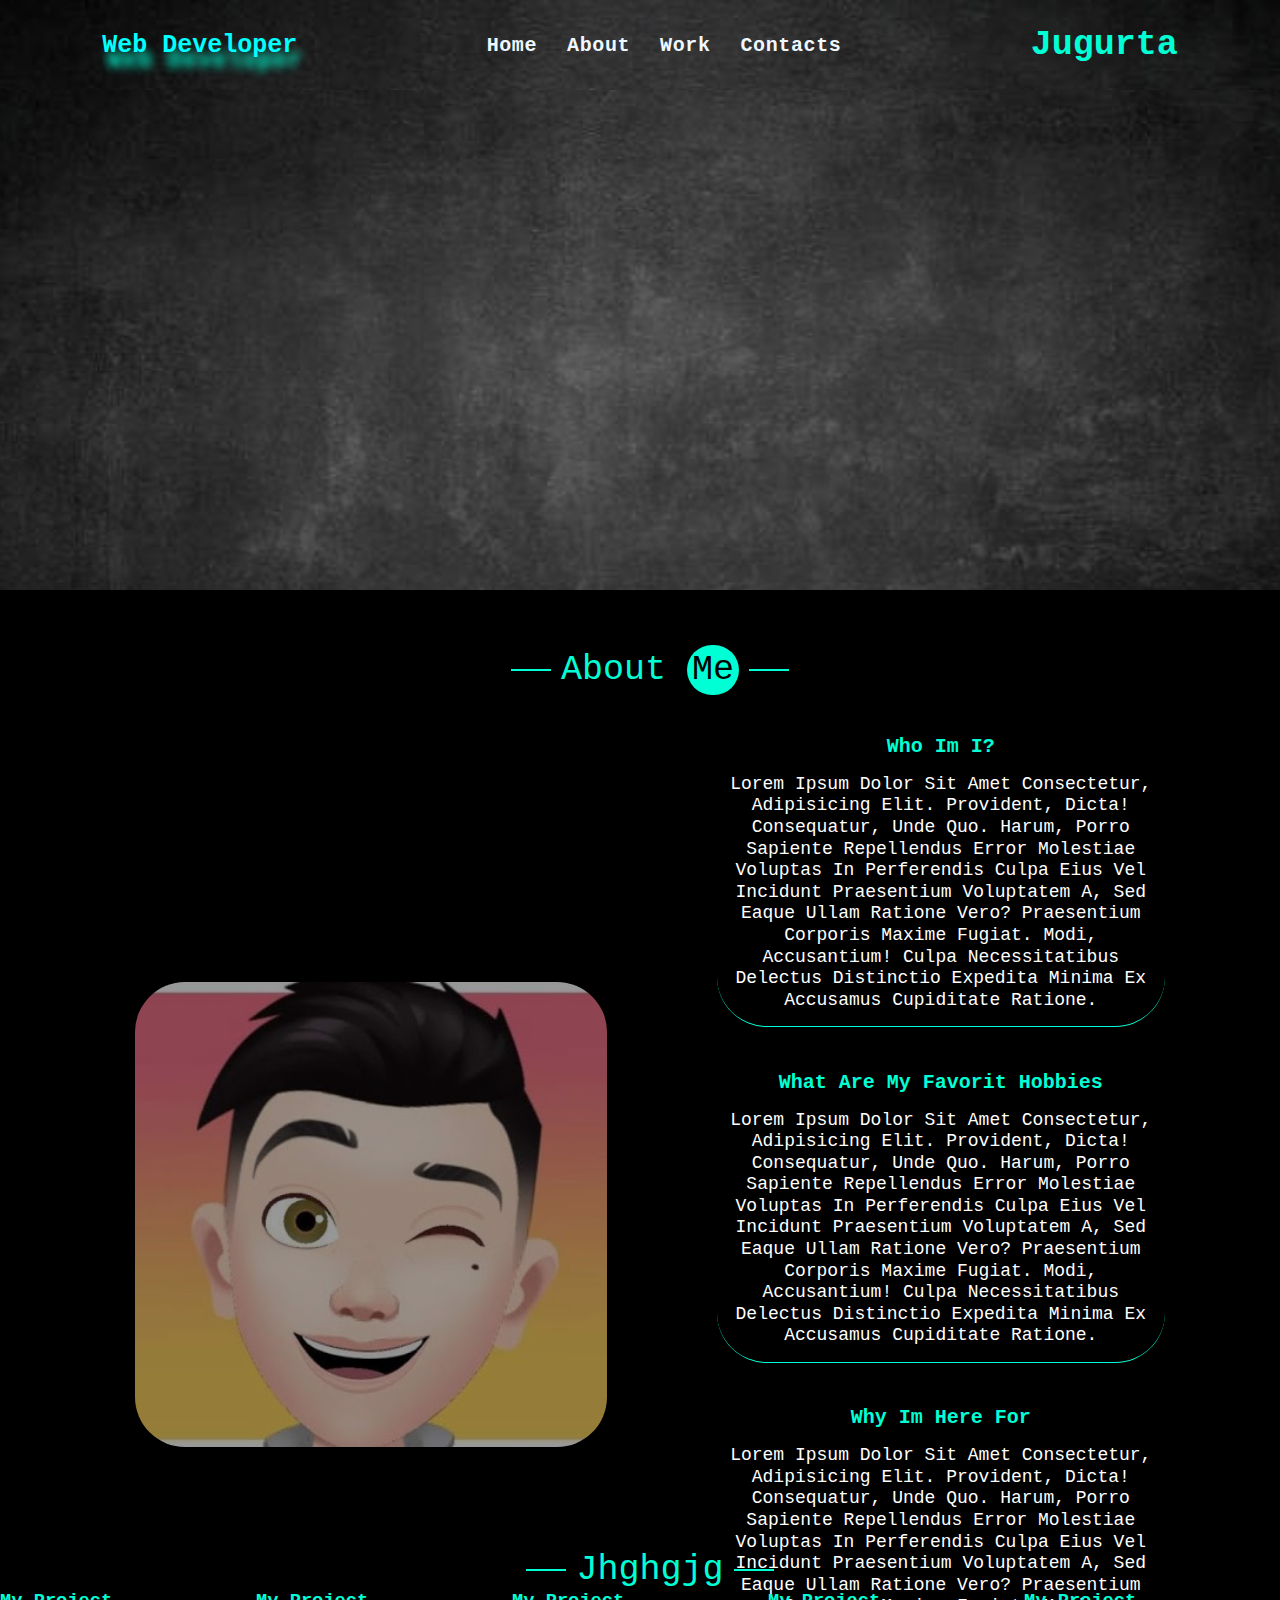
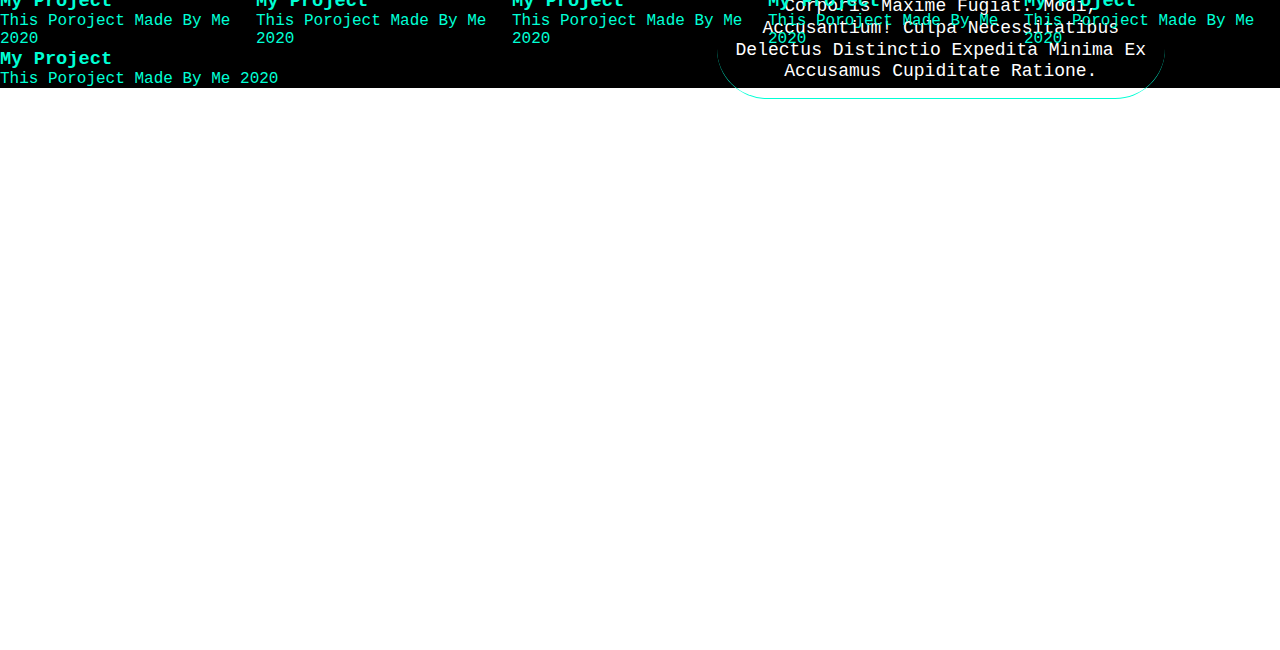
==== index2.html @ b12f5099 "added HTML and style to sections one and two" ====
<!DOCTYPE html>
<html lang="en">
<head>
  <meta charset="UTF-8">
  <meta http-equiv="X-UA-Compatible" content="IE=edge">
  <meta name="viewport" content="width=device-width, initial-scale=1.0">
  <!-- Portfolio title -->
  <title>Jugurta Maouchi's Portfolio</title>
   <!-- font awesome cdn link  -->
   <link rel="stylesheet" href="https://cdnjs.cloudflare.com/ajax/libs/font-awesome/4.7.0/css/font-awesome.min.css">
  <!-- css link for the about page -->
  <link rel="stylesheet" type="text/css" href="./asset/css/about.css">
</head>
<body>
      <!-- header starts -->
      <header>
        <h1>Web Developer</h1>
        
        <nav>
          <ul class="navbar">
            <li><a href="index.html">Home</a></li>
            <li><a href="#about-me">About</a></li>
            <li><a href="#work">Work</a></li>
            <li><a href="#contacts">Contacts</a></li>
          </ul>  
        </nav>

        <div class="logos">
          <h2 data-text="Jugurta">Jugurta</h2>
        </div>

      </header>
      <!-- header ends -->

      <!-- section one starts  and section only contains background image-->
      <section class="section-one">
      </section>
      <!-- section one ends -->


      <!-- section two starts -->
      <section id="about-me" class="section-two">

        <!-- section two first child -->
        <div class="flex">
          <div class="border"></div>
          <h3>About <span style="color: black;">Me</span></h3>
          <div class="border"></div>
        </div>

        <!-- section two second child -->
        <div class="section-two-content">

          <!-- section-two-content first child -->
          <div class="image">
            <img src="./asset/images/djigo.jpg" alt="this image is my avatar image that i got from snapshat">
          </div>

          <!-- section-two-content second child -->
          <div class="section-two-content-context">

            <div class="about-me-context">
              <h4>who Im I?</h4>
              <p>Lorem ipsum dolor sit amet consectetur, adipisicing elit.
                Provident, dicta! Consequatur, unde quo. Harum, porro sapiente 
                repellendus error molestiae voluptas in perferendis culpa eius vel
                  incidunt praesentium voluptatem a, sed eaque ullam ratione vero? 
                  Praesentium corporis maxime fugiat. Modi, accusantium! 
                Culpa necessitatibus delectus distinctio expedita minima ex accusamus cupiditate ratione.
              </p>
            </div>  

            <br>
            <br>

            <div class="about-me-context">
              <h4>What are my favorit hobbies</h4>
              <p>Lorem ipsum dolor sit amet consectetur, adipisicing elit.
                Provident, dicta! Consequatur, unde quo. Harum, porro sapiente 
                repellendus error molestiae voluptas in perferendis culpa eius vel
                  incidunt praesentium voluptatem a, sed eaque ullam ratione vero? 
                  Praesentium corporis maxime fugiat. Modi, accusantium! 
                Culpa necessitatibus delectus distinctio expedita minima ex accusamus cupiditate ratione.
              </p>
            </div>  

            <br>
            <br>

            <div class="about-me-context">
              <h4>Why Im Here For</h4>
              <p>Lorem ipsum dolor sit amet consectetur, adipisicing elit.
                Provident, dicta! Consequatur, unde quo. Harum, porro sapiente 
                repellendus error molestiae voluptas in perferendis culpa eius vel
                  incidunt praesentium voluptatem a, sed eaque ullam ratione vero? 
                  Praesentium corporis maxime fugiat. Modi, accusantium! 
                Culpa necessitatibus delectus distinctio expedita minima ex accusamus cupiditate ratione.
              </p>
            </div>  

          </div>

        </div>

      </section>
      <!-- section one ends -->


      <!-- section three start -->
      <section id="work" class="section-three">
        <div class="flex">
          <div class="border"></div>
          <h3>jhghgjg</h3>
          <div class="border"></div>
        </div>
        <div class="section-two-content wrap">
          <div class="img-one">
            <h3>My project</h3>
            <p>this poroject made by me 2020</p>
          </div>

          <div class="img-one">
            <h3>My project</h3>
            <p>this poroject made by me 2020</p>
          </div>

          <div class="img-one">
            <h3>My project</h3>
            <p>this poroject made by me 2020</p>
          </div>

          <div class="img-one">
            <h3>My project</h3>
            <p>this poroject made by me 2020</p>
          </div>

          <div class="img-one">
            <h3>My project</h3>
            <p>this poroject made by me 2020</p>
          </div>
        </div>

        <div class="img-one">
          <h3>My project</h3>
          <p>this poroject made by me 2020</p>
        </div>
      </section>

      <section class="section-three">
        <h3></h3>
      </section>

      <section class="section-four">
        <h3></h3>
      </section>
      <!-- section three ends -->
      
</body>
</html>
---- asset/css/about.css ----
:root{ 
  --main-color:rgb(0, 255, 213);
  --border-radius:50px;
  --color-white:white;
  --color-black:black;
}

*{
  margin: 0;
  padding: 0;
  box-sizing: border-box;
  text-transform: capitalize;
}

body{
  font-family: 'Courier New', Courier, monospace;
  height: 250vh;
}

/* adding a scrollbar for the page */
html::-webkit-scrollbar{
  width: .5rem;
}

html::-webkit-scrollbar-track{
  background:var(--color-black);
}

html::-webkit-scrollbar-thumb{
  background:var(--main-color);
  border-radius: 5rem;
}


/* header start here */
header {
  background-image: url('/asset/images/section-one-image.jpg');
  background-repeat: no-repeat;
  background-position: center;
  background-size: cover;
  background-attachment: fixed;
  background-position: 80%;
  display: flex;
  justify-content: space-around;
  align-items: center;
  padding: 25px 15px;
}

header h1{
  font-size: 25px;
  color: aqua;
  cursor: pointer;
  text-shadow: 5px 15px 10px var(--main-color);
}

header h2{
  position: relative;
  font-size: 35px;
  color:var(--main-color);
  text-transform: initial;
}

header h2::before{
  content:attr(data-text);
  position: absolute;
  top:0;
  left:0;
  width:0;
  height: 100%;
  color:var(--color-white);
  -webkit-text-stroke: 0vw rgb(192, 62, 62); /*( here its 0vw and it will be hidden)*/
  border-right: .002px initial var(--main-color);
  overflow:hidden;
  animation: animate 3s linear infinite; /* the animation will take 3s */
} 
@keyframes animate {
  0%{
    width: 0%;
  }
  70%{
    width: 100%;
  }
}


header ul{
  display: flex;
  flex-wrap: wrap;
  justify-content: space-between;
  align-items: center;
  list-style: none;
}

header ul li a{
  text-decoration: none;
  padding: 15px 15px;
  font-size: 20px;
  color: aliceblue;
  font-weight: bold;
  letter-spacing: 0.6px;
}

 .navbar li a:hover{
  color:var(--main-color);
  border-bottom: 2px solid;
  padding-bottom: .5rem;
  letter-spacing: 1px;
}
/* header ends here   */



/* section one starts here */
.section-one {
  width: 100%;
  background-image: url('/asset/images/section-one-image.jpg');
  background-attachment: fixed;
  background-position: 80%;
  background-repeat: no-repeat;
  background-position: center;
  background-size: cover;
  height: 500px;
  width: 100%;
}
/* section one ends */


/* section two starts */
.section-two{
  background-color: black;
  color: var(--main-color);
  height: 100vh;
}

.flex{
  padding: 60px 0 0 20px;
  display: flex;
  align-items: center;
  justify-content: center;
}

.flex h3{
  font-size: 35px;
  font-weight: lighter;
}

.flex span{
    color: var(--white);
    background-color:var(--main-color);
    padding: 5px;
    border-radius: var(--border-radius);
}

.flex .border {
  width: 40px;
  background-color:var(--main-color);
  height: 1.5px;
  margin: 10px;
}


.section-two-content{
  display: flex;
  justify-content: center;
  align-items: center;
}

.section-two-content .image{
  opacity: 60%;
  padding: 20px;
  color: #024e76;
  bottom: 120px;
  width: 40%;
  margin: 3.5%;
}

.section-two-content .image img {
  border-radius: var(--border-radius);
  width: 100%;
  height: 80%;
}

.section-two-content .section-two-content-context {
  width: 35%;
  text-align: center;
  margin: 3.5%;
  color: #fff;
  font-size: 18px;
  line-height: 1.2;

}

.about-me-context {
  border-bottom: 1px solid var(--main-color);
  border-radius: var(--border-radius);
  padding-bottom: 15px;
}

.about-me-context h4{
  margin-bottom: 15px;
  color: var(--main-color);
  font-size: 20px;
}

/* section two ends */


/* section three starts */
section.section-three{
  background-color: var(--color-black);
  color: var(--main-color);
}
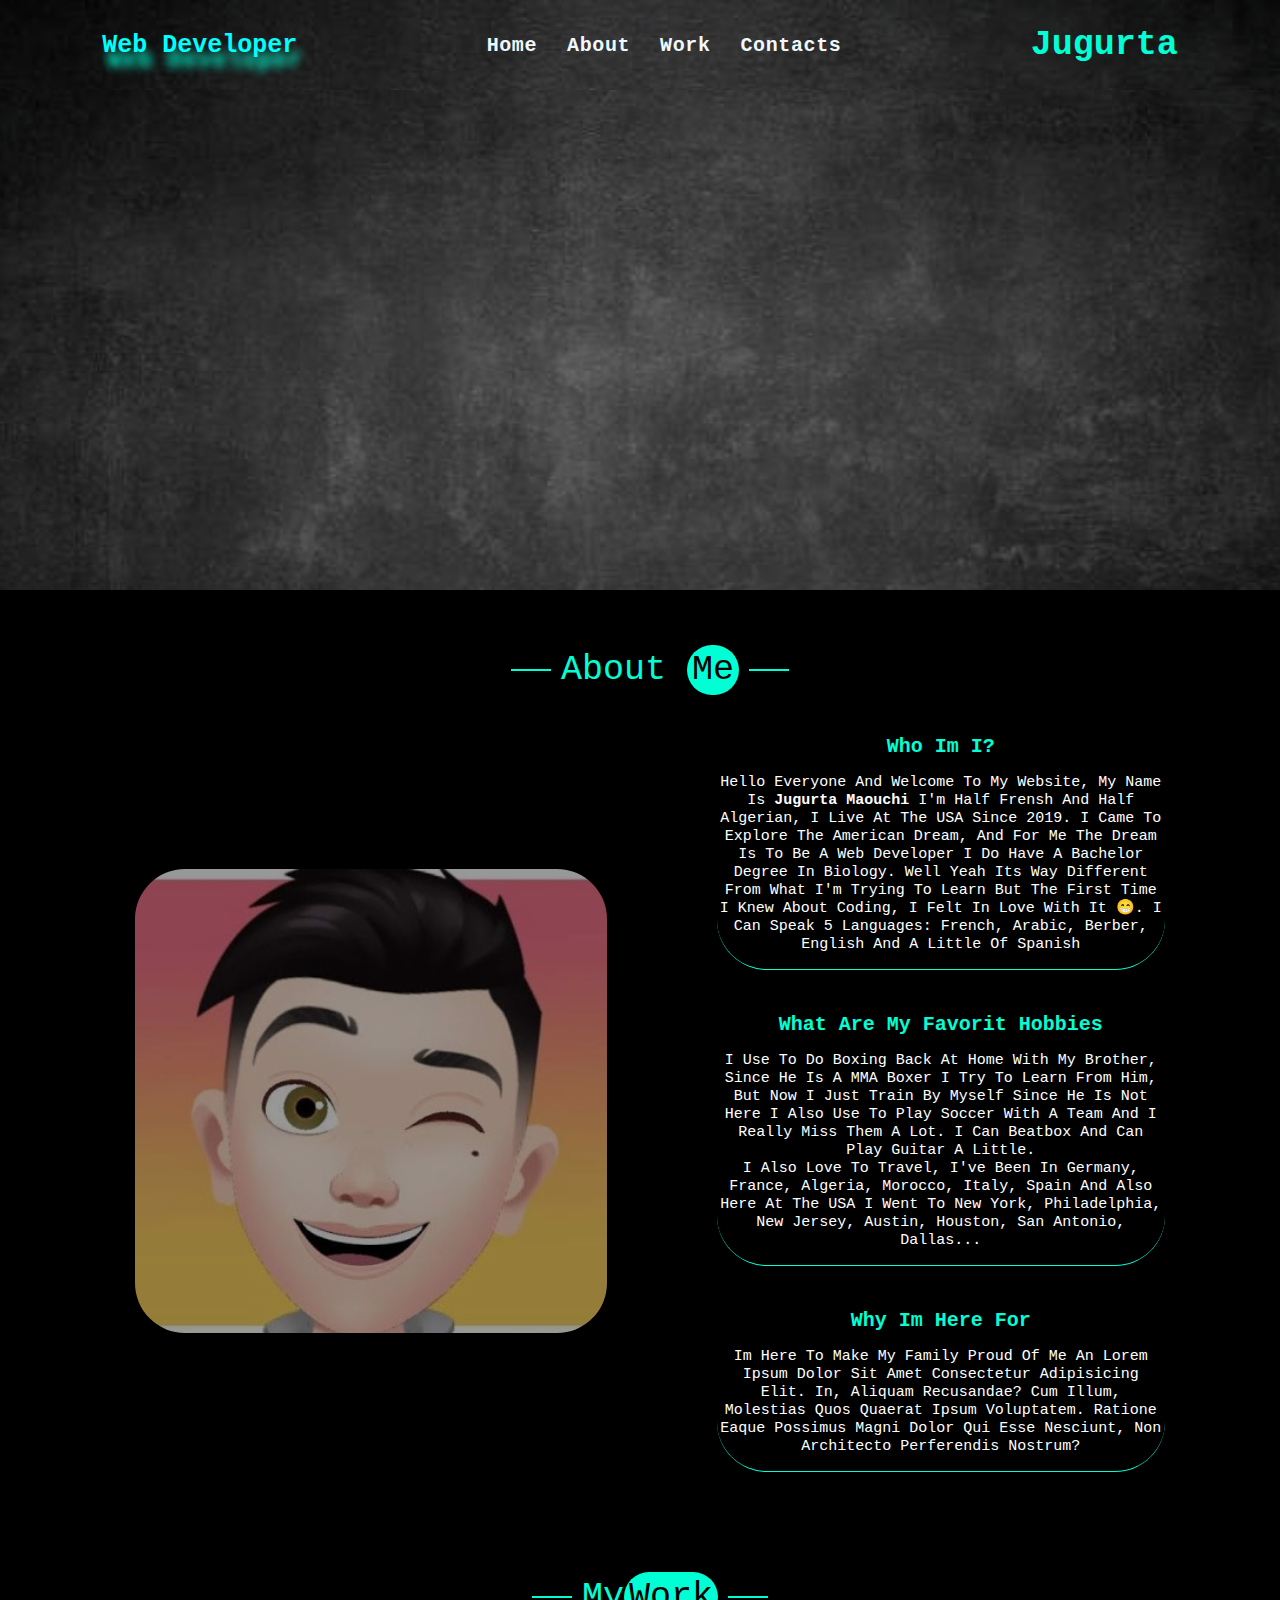
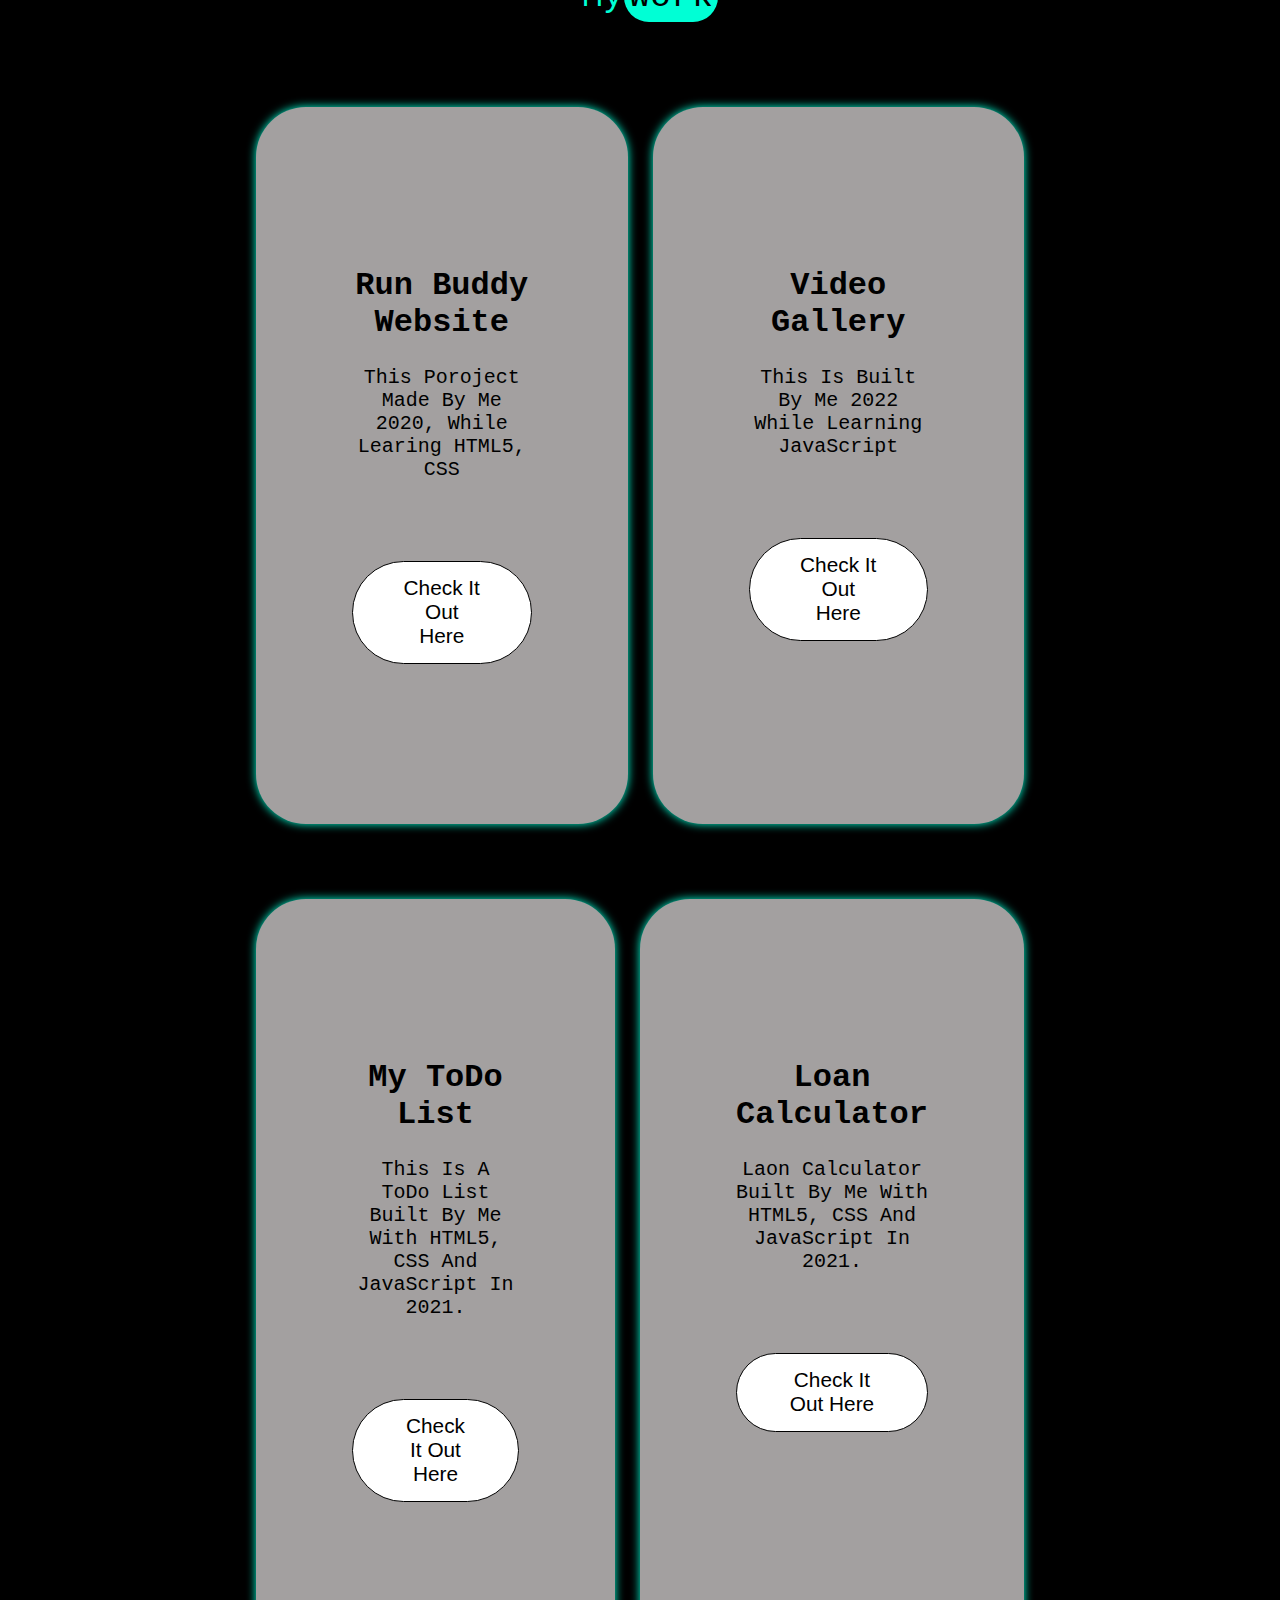
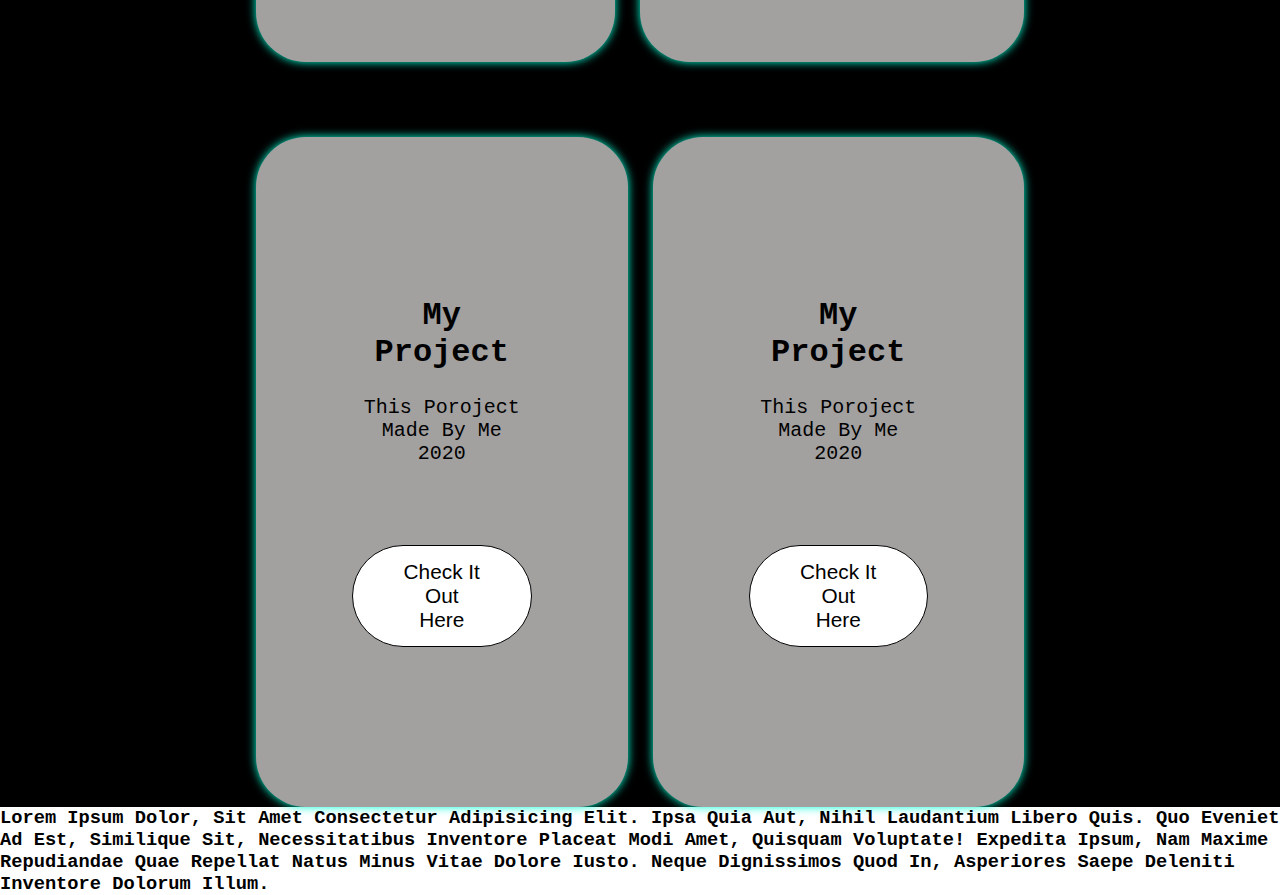
==== commit 83edff5e: "created a third section and added style to it" ====
--- a/index2.html
+++ b/index2.html
@@ -29,7 +29,7 @@
           <h2 data-text="Jugurta">Jugurta</h2>
         </div>
 
-      </header>
+      </header
       <!-- header ends -->
 
       <!-- section one starts  and section only contains background image-->
@@ -61,12 +61,14 @@
 
             <div class="about-me-context">
               <h4>who Im I?</h4>
-              <p>Lorem ipsum dolor sit amet consectetur, adipisicing elit.
-                Provident, dicta! Consequatur, unde quo. Harum, porro sapiente 
-                repellendus error molestiae voluptas in perferendis culpa eius vel
-                  incidunt praesentium voluptatem a, sed eaque ullam ratione vero? 
-                  Praesentium corporis maxime fugiat. Modi, accusantium! 
-                Culpa necessitatibus delectus distinctio expedita minima ex accusamus cupiditate ratione.
+              <p> 
+                Hello everyone and welcome to my website, my name is <strong>Jugurta Maouchi</strong>
+                I'm half frensh and half Algerian, I live at the USA since 2019.
+                I came to explore the American dream, and for me the dream is to be a web developer 
+                I do have a bachelor degree in biology. well yeah its way different from what I'm trying to learn but 
+                the first time i knew about coding, i felt in love with it &#128513;.
+                I can speak 5 languages: french, arabic, Berber, English and a little of Spanish
+                
               </p>
             </div>  
 
@@ -75,12 +77,14 @@
 
             <div class="about-me-context">
               <h4>What are my favorit hobbies</h4>
-              <p>Lorem ipsum dolor sit amet consectetur, adipisicing elit.
-                Provident, dicta! Consequatur, unde quo. Harum, porro sapiente 
-                repellendus error molestiae voluptas in perferendis culpa eius vel
-                  incidunt praesentium voluptatem a, sed eaque ullam ratione vero? 
-                  Praesentium corporis maxime fugiat. Modi, accusantium! 
-                Culpa necessitatibus delectus distinctio expedita minima ex accusamus cupiditate ratione.
+              <p>
+                I use to do boxing back at home with my brother, since he is a MMA boxer i try to learn from 
+                him, but now i just train by myself since he is not here
+                I also use to play soccer with a team and I really miss them a lot.
+                I can beatbox and can play guitar a little.
+                <br>
+                I also love to travel, I've been in Germany, France, Algeria, morocco, Italy, Spain and also here at the USA i went to New York,                                                                                            
+                Philadelphia, New Jersey, Austin, Houston, San Antonio, Dallas...
               </p>
             </div>  
 
@@ -89,12 +93,9 @@
 
             <div class="about-me-context">
               <h4>Why Im Here For</h4>
-              <p>Lorem ipsum dolor sit amet consectetur, adipisicing elit.
-                Provident, dicta! Consequatur, unde quo. Harum, porro sapiente 
-                repellendus error molestiae voluptas in perferendis culpa eius vel
-                  incidunt praesentium voluptatem a, sed eaque ullam ratione vero? 
-                  Praesentium corporis maxime fugiat. Modi, accusantium! 
-                Culpa necessitatibus delectus distinctio expedita minima ex accusamus cupiditate ratione.
+              <p>Im here to make my family proud of me an
+                Lorem ipsum dolor sit amet consectetur adipisicing elit. In, aliquam recusandae? Cum illum, molestias quos quaerat ipsum 
+                voluptatem. Ratione eaque possimus magni dolor qui esse nesciunt, non architecto perferendis nostrum?
               </p>
             </div>  
 
@@ -108,52 +109,64 @@
 
       <!-- section three start -->
       <section id="work" class="section-three">
+
         <div class="flex">
           <div class="border"></div>
-          <h3>jhghgjg</h3>
+          <h3>My<span style="color: black;">Work</span></h3>
           <div class="border"></div>
         </div>
-        <div class="section-two-content wrap">
-          <div class="img-one">
+        
+        <div class="section-three-content-wrap">
+
+          <div class="col">
+            <h3>Run Buddy Website</h3>
+            <p>this poroject made by me 2020, while learing HTML5, CSS</p>
+            <button class="btn"><a href="">check it out here</a></button>
+          </div>
+
+          <div class="col">
+            <h3>Video gallery</h3>
+            <p>This is built by me 2022 while learning JavaScript</p>
+            <button class="btn"><a href="">check it out here</a></button>
+          </div>
+
+          <div class="col">
+            <h3>My ToDo List</h3>
+            <p>this is a ToDo list built by me with HTML5, CSS and JavaScript in 2021.</p>
+            <button class="btn"><a href="">check it out here</a></button>
+          </div>
+
+          <div class="col">
+            <h3>Loan Calculator</h3>
+            <p> laon calculator built by me with HTML5, CSS and JavaScript in 2021.</p>
+            <button class="btn"><a href="">check it out here</a></button>
+          </div>
+
+          <div class="col">
             <h3>My project</h3>
             <p>this poroject made by me 2020</p>
+            <button class="btn"><a href="">check it out here</a></button>
           </div>
 
-          <div class="img-one">
+          <div class="col">
             <h3>My project</h3>
             <p>this poroject made by me 2020</p>
+            <button class="btn"><a href="">check it out here</a></button>
           </div>
+        </div>  
 
-          <div class="img-one">
-            <h3>My project</h3>
-            <p>this poroject made by me 2020</p>
-          </div>
-
-          <div class="img-one">
-            <h3>My project</h3>
-            <p>this poroject made by me 2020</p>
-          </div>
-
-          <div class="img-one">
-            <h3>My project</h3>
-            <p>this poroject made by me 2020</p>
-          </div>
-        </div>
-
-        <div class="img-one">
-          <h3>My project</h3>
-          <p>this poroject made by me 2020</p>
-        </div>
-      </section>
-
-      <section class="section-three">
-        <h3></h3>
       </section>
 
       <section class="section-four">
+        <h3>Lorem ipsum dolor, sit amet consectetur adipisicing elit. Ipsa quia aut, nihil laudantium libero quis. Quo eveniet ad est, similique sit, necessitatibus inventore placeat modi amet, quisquam voluptate! Expedita ipsum, nam maxime repudiandae quae repellat natus minus
+           vitae dolore iusto. Neque dignissimos quod in, asperiores saepe deleniti inventore dolorum illum.</h3>
+      </section>
+
+      <section class="section-five">
         <h3></h3>
       </section>
       <!-- section three ends -->
       
+
 </body>
 </html>--- a/asset/css/about.css
+++ b/asset/css/about.css
@@ -129,7 +129,6 @@
 .section-two{
   background-color: black;
   color: var(--main-color);
-  height: 100vh;
 }
 
 .flex{
@@ -187,7 +186,10 @@
   color: #fff;
   font-size: 18px;
   line-height: 1.2;
-
+}
+
+.section-two-content-context p{
+  font-size: 15px;
 }
 
 .about-me-context {
@@ -201,12 +203,93 @@
   color: var(--main-color);
   font-size: 20px;
 }
-
 /* section two ends */
+
 
 
 /* section three starts */
 section.section-three{
   background-color: var(--color-black);
   color: var(--main-color);
-}
+  width: 100%;
+}
+
+section.section-three .section-three-content-wrap{
+  display: flex;
+  flex-wrap: wrap;
+  justify-content: space-around;
+  gap: 25px;
+  width: 60%;
+  margin: 0 auto;
+  margin-top: 40px;
+}
+
+.section-three-content-wrap .col{
+  flex: 1 1 33%;
+  margin-top: 50px;
+  background-color: rgb(163, 160, 160);
+  color: var(--color-black);
+  padding: 10rem 6rem;
+  text-align: center;
+  border-radius: var(--border-radius);
+  cursor: pointer;
+  box-shadow: 0px 0px 10px var(--main-color);
+}
+
+.section-three-content-wrap .col:hover{
+  background-color: var(--color-black);
+  color: var(--main-color);
+}
+
+.section-three-content-wrap .col:active{
+  background-color: white;
+  color: black;
+}
+
+.section-three-content-wrap .col h3{
+  font-size: 32px;
+  font-weight: bolder;
+}
+
+.section-three-content-wrap .col p{
+  font-size: 20px;
+  margin-top: 25px;
+}
+
+.section-three-content-wrap .col .btn{
+  margin-top: 5rem;
+  display: inline-block;
+  padding: .9rem 3rem;
+  font-size: 1.3rem;
+  color: var(--color-black);
+  background: var(--color-white);
+  cursor: pointer;
+  text-align: center;
+  border-radius:100px;
+  border: 1px solid var(--color-black);
+}
+
+.section-three-content-wrap .col .btn a{
+  color: var(--color-black);
+}
+
+.section-three-content-wrap .col:active .btn{
+  background-color: black;
+}
+.section-three-content-wrap .col:active .btn a{
+  color: white;
+}
+
+.section-three-content-wrap .col:hover button{
+  background-color: var(--white);
+  border: 1px solid white;
+}
+
+.section-three-content-wrap .col:hover button a{
+  color: var(--main-color);
+}
+
+.section-three-content-wrap .col .btn a{
+  text-decoration: none;
+}
+
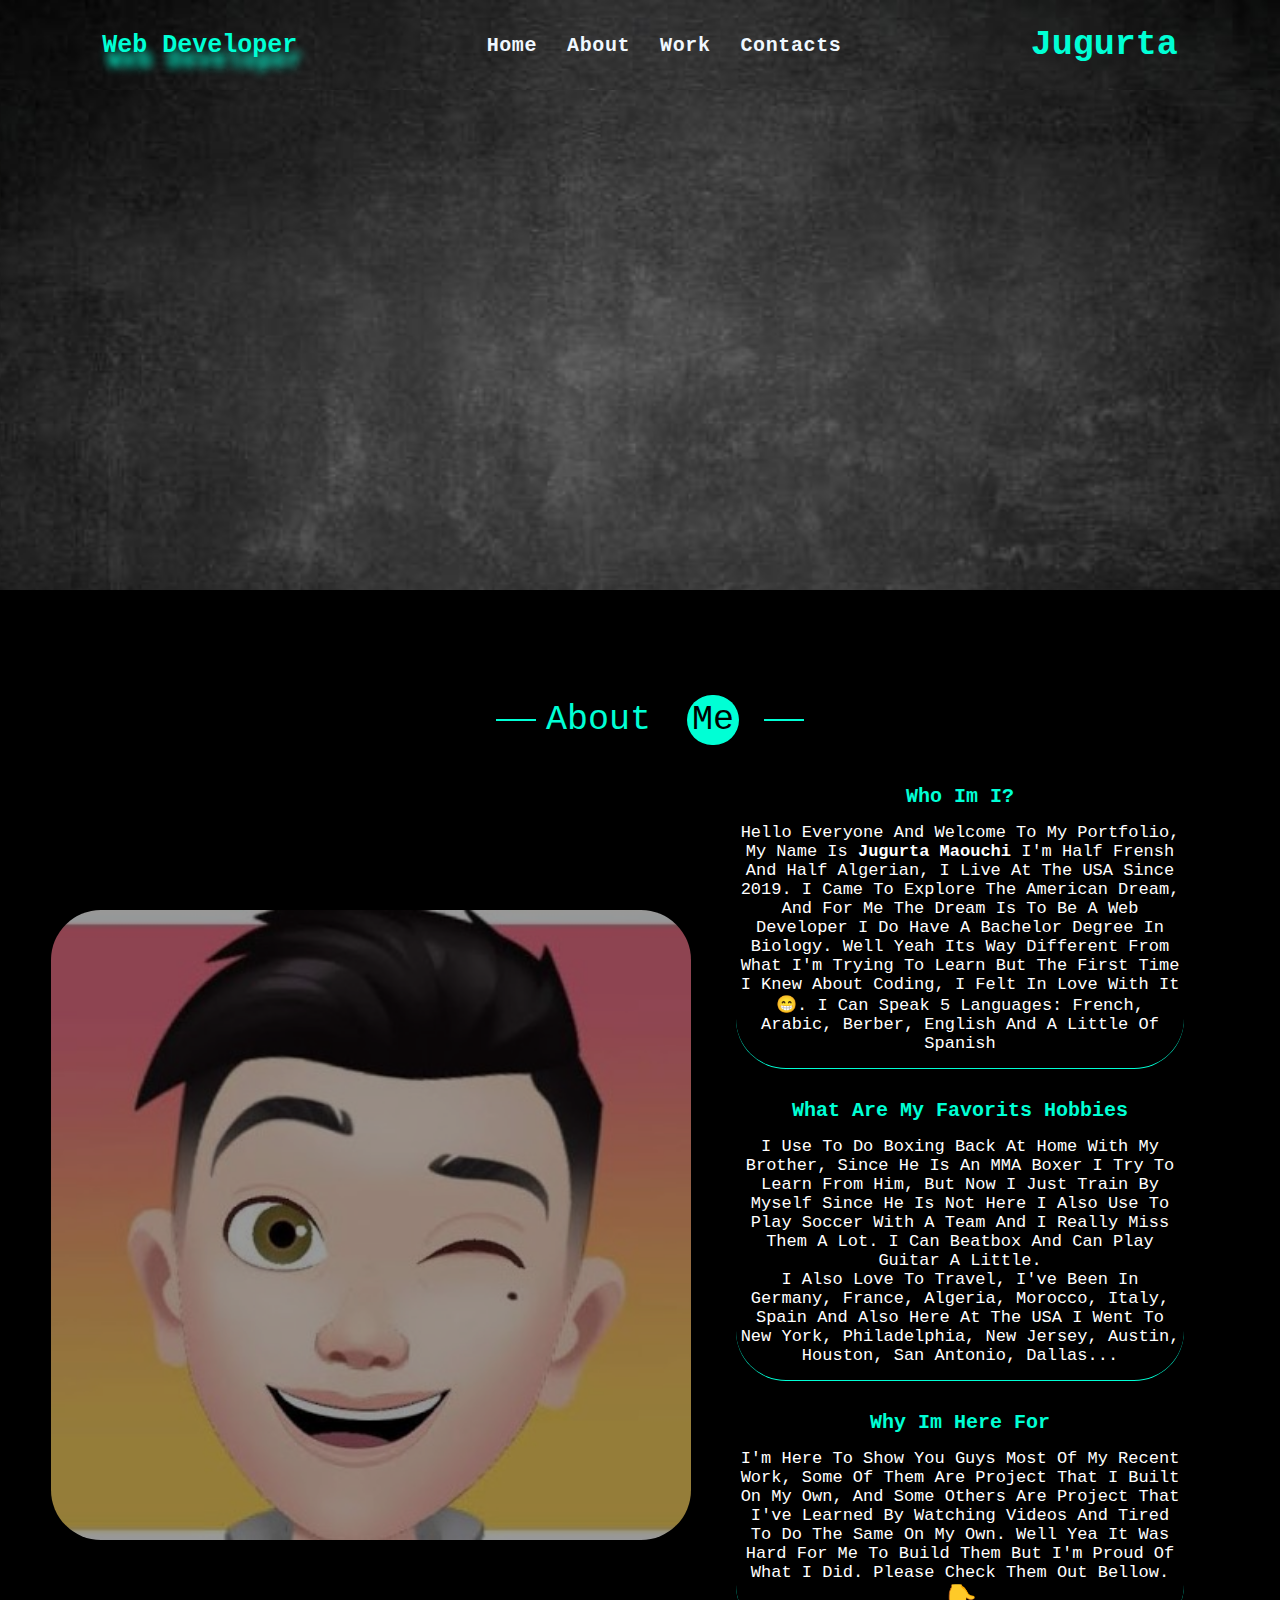
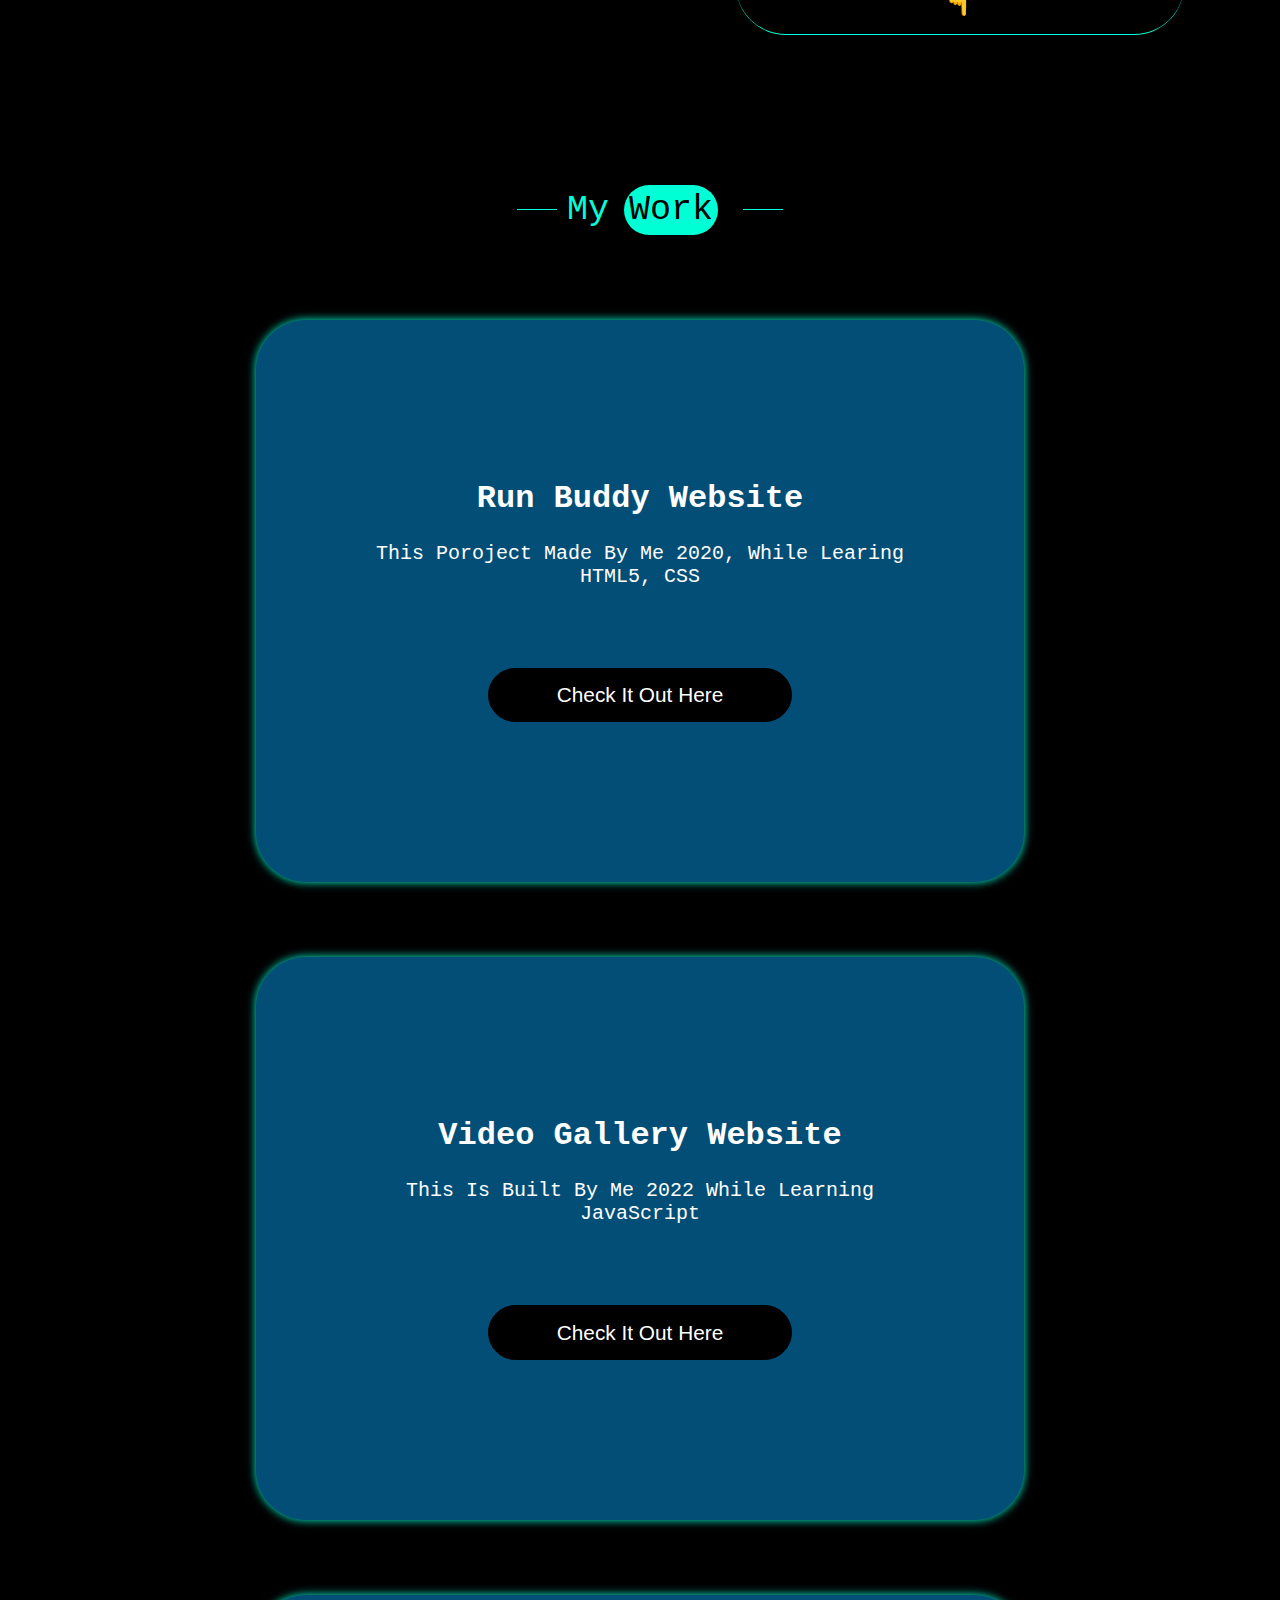
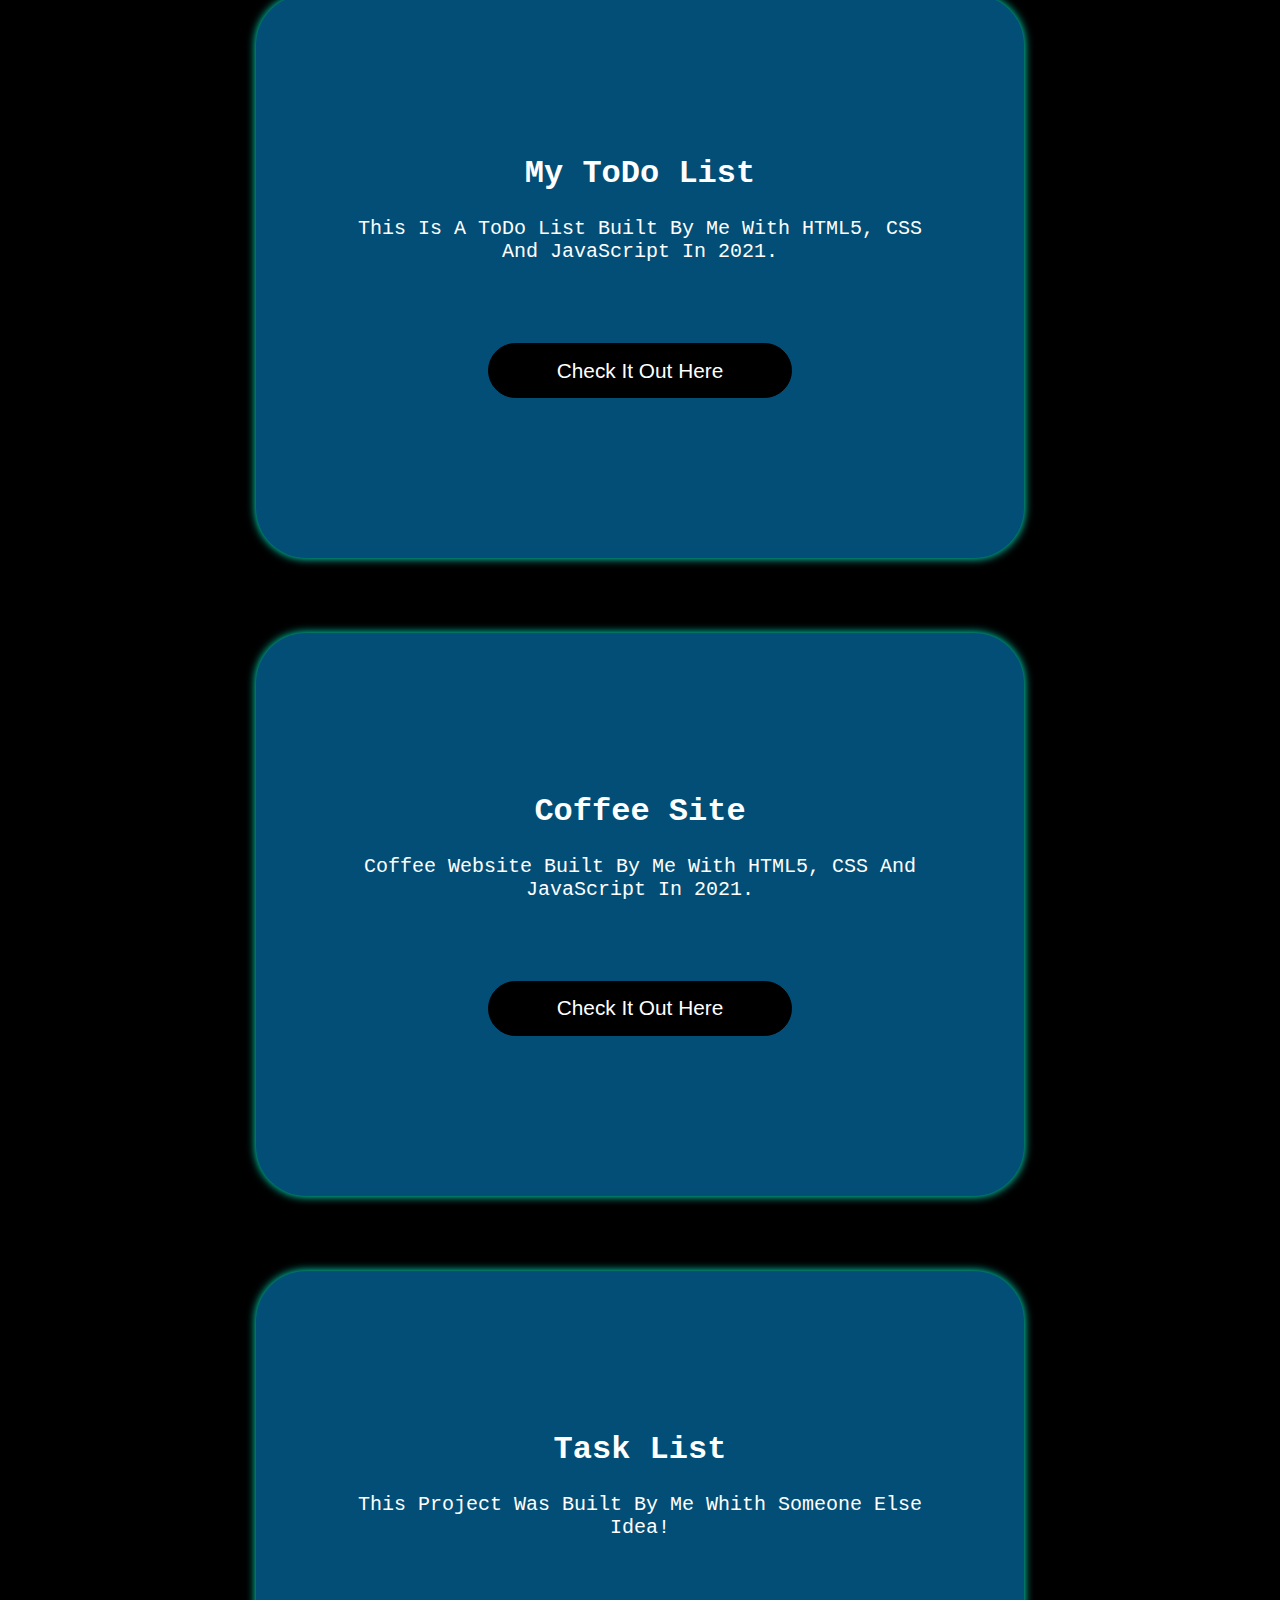
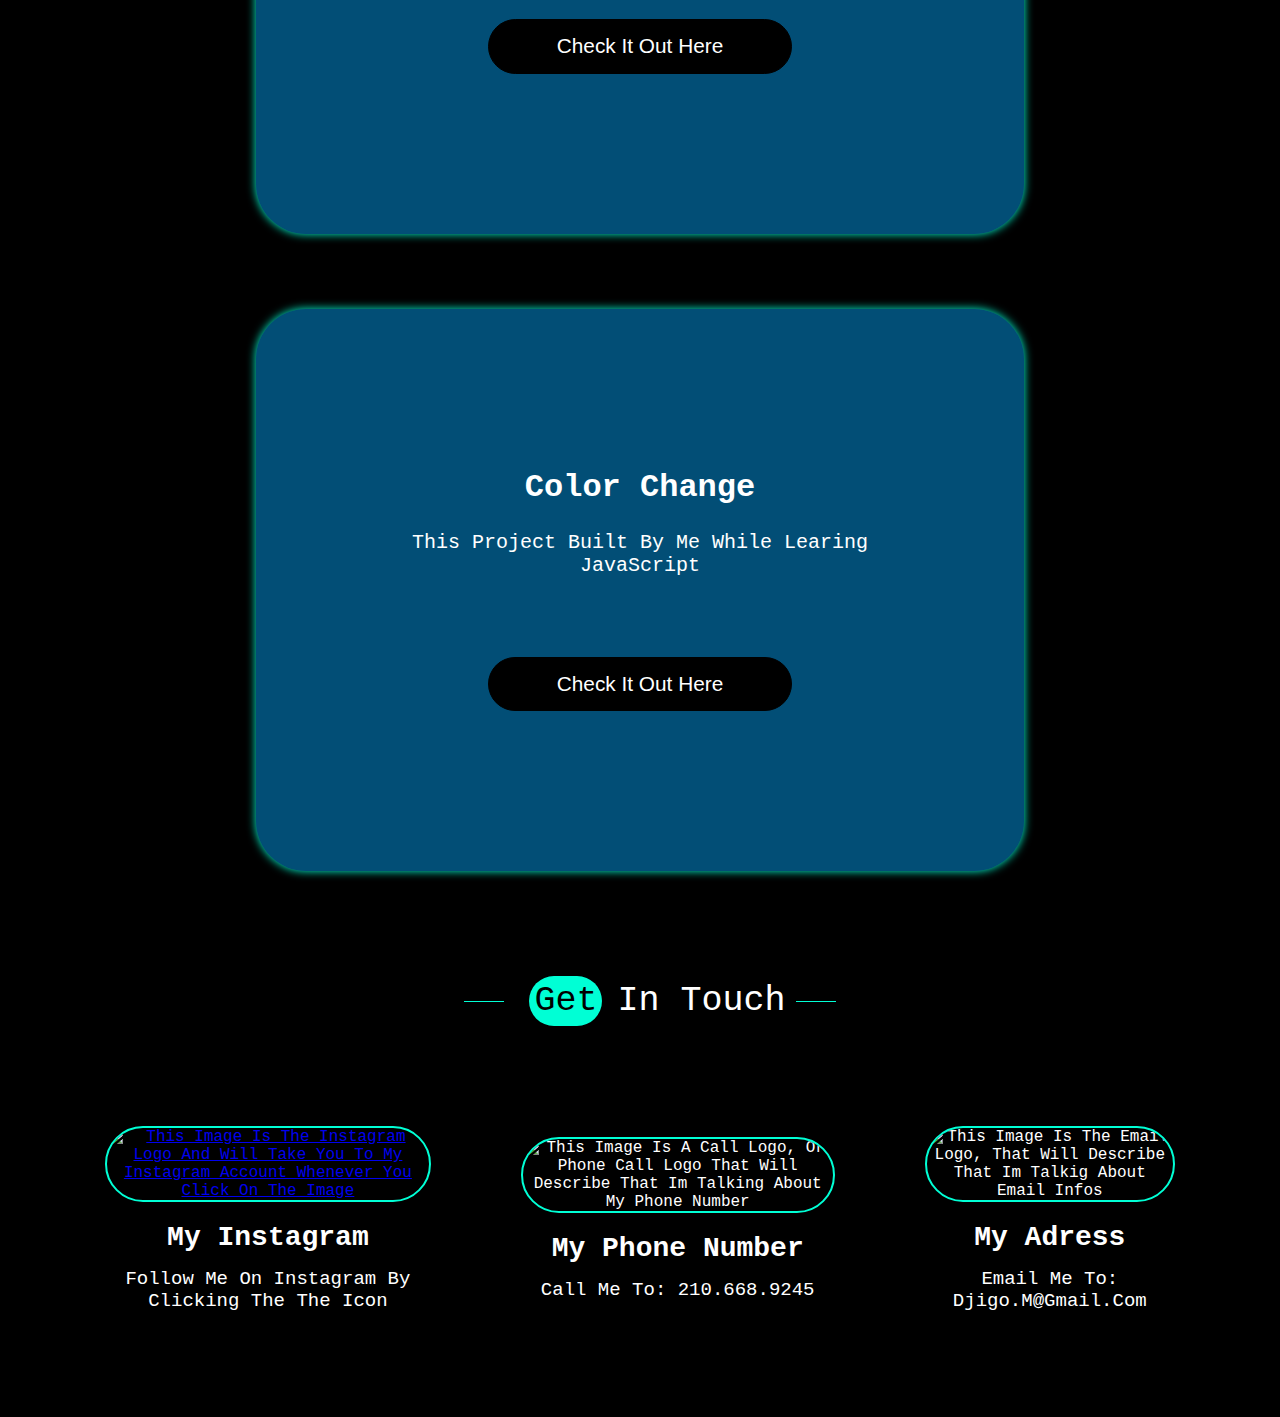
==== commit f92f00ea: "added media queries to the page" ====
--- a/index2.html
+++ b/index2.html
@@ -14,6 +14,7 @@
 <body>
       <!-- header starts -->
       <header>
+
         <h1>Web Developer</h1>
         
         <nav>
@@ -29,10 +30,11 @@
           <h2 data-text="Jugurta">Jugurta</h2>
         </div>
 
-      </header
-      <!-- header ends -->
-
-      <!-- section one starts  and section only contains background image-->
+      </header>
+       <!-- header ends -->
+
+
+      <!-- section one starts  and section only contains background image -->
       <section class="section-one">
       </section>
       <!-- section one ends -->
@@ -62,7 +64,7 @@
             <div class="about-me-context">
               <h4>who Im I?</h4>
               <p> 
-                Hello everyone and welcome to my website, my name is <strong>Jugurta Maouchi</strong>
+                Hello everyone and welcome to my Portfolio, my name is <strong>Jugurta Maouchi</strong>
                 I'm half frensh and half Algerian, I live at the USA since 2019.
                 I came to explore the American dream, and for me the dream is to be a web developer 
                 I do have a bachelor degree in biology. well yeah its way different from what I'm trying to learn but 
@@ -76,9 +78,9 @@
             <br>
 
             <div class="about-me-context">
-              <h4>What are my favorit hobbies</h4>
+              <h4>What are my favorits hobbies</h4>
               <p>
-                I use to do boxing back at home with my brother, since he is a MMA boxer i try to learn from 
+                I use to do boxing back at home with my brother, since he is an MMA boxer i try to learn from 
                 him, but now i just train by myself since he is not here
                 I also use to play soccer with a team and I really miss them a lot.
                 I can beatbox and can play guitar a little.
@@ -93,9 +95,9 @@
 
             <div class="about-me-context">
               <h4>Why Im Here For</h4>
-              <p>Im here to make my family proud of me an
-                Lorem ipsum dolor sit amet consectetur adipisicing elit. In, aliquam recusandae? Cum illum, molestias quos quaerat ipsum 
-                voluptatem. Ratione eaque possimus magni dolor qui esse nesciunt, non architecto perferendis nostrum?
+              <p>I'm here to show you guys most of my recent work, some of them are project that i built on my own, and some others are project that I've learned by watching videos and                       tired to do the same on my own.
+                well yea it was hard for me to build them but I'm proud of what I did.
+                please check them out bellow. <span class="bellow">👇</span> 
               </p>
             </div>  
 
@@ -118,55 +120,86 @@
         
         <div class="section-three-content-wrap">
 
-          <div class="col">
-            <h3>Run Buddy Website</h3>
-            <p>this poroject made by me 2020, while learing HTML5, CSS</p>
-            <button class="btn"><a href="">check it out here</a></button>
-          </div>
-
-          <div class="col">
-            <h3>Video gallery</h3>
+          <div class="col run-buddy">
+            <div class="run-buddy-content">
+              <h4>Run Buddy Website</h4>
+              <p>this poroject made by me 2020, while learing HTML5, CSS</p>
+              <button class="btn"><a href="https://jmaouchi.github.io/Run-Buddy-Project-/">check it out here</a></button>
+            </div>  
+          </div>
+
+          <div class="col video-gallery">
+            <h4>Video gallery Website</h4>
             <p>This is built by me 2022 while learning JavaScript</p>
-            <button class="btn"><a href="">check it out here</a></button>
-          </div>
-
-          <div class="col">
-            <h3>My ToDo List</h3>
+            <button class="btn"><a href="https://jmaouchi.github.io/Video-gallery/">check it out here</a></button>
+          </div>
+
+          <div class="col todo-list">
+            <h4>My ToDo List</h4>
             <p>this is a ToDo list built by me with HTML5, CSS and JavaScript in 2021.</p>
-            <button class="btn"><a href="">check it out here</a></button>
-          </div>
-
-          <div class="col">
-            <h3>Loan Calculator</h3>
-            <p> laon calculator built by me with HTML5, CSS and JavaScript in 2021.</p>
-            <button class="btn"><a href="">check it out here</a></button>
-          </div>
-
-          <div class="col">
-            <h3>My project</h3>
-            <p>this poroject made by me 2020</p>
-            <button class="btn"><a href="">check it out here</a></button>
-          </div>
-
-          <div class="col">
-            <h3>My project</h3>
-            <p>this poroject made by me 2020</p>
-            <button class="btn"><a href="">check it out here</a></button>
-          </div>
+            <button class="btn"><a href="https://jmaouchi.github.io/ToDo-List-JavaScript/">check it out here</a></button>
+          </div>
+
+          <div class="col coffee-website">
+            <h4>Coffee site</h4>
+            <p>Coffee Website built by me with HTML5, CSS and JavaScript in 2021.</p>
+            <button class="btn"><a href="https://jmaouchi.github.io/Coffee-website/">check it out here</a></button>
+          </div>
+
+          <div class="col task-list">
+            <h4>Task List</h4>
+            <p>this project was built by me whith someone else idea!</p>
+            <button class="btn"><a href="https://jmaouchi.github.io/Task-List-/">check it out here</a></button>
+          </div>
+
+          <div class="col color-changing">
+            <h4>Color Change</h4>
+            <p>this project built by me while learing JavaScript</p>
+            <button class="btn"><a href="https://jmaouchi.github.io/changing-color-JavaScript-project-/">check it out here</a></button>
+          </div>
+
         </div>  
 
       </section>
 
-      <section class="section-four">
-        <h3>Lorem ipsum dolor, sit amet consectetur adipisicing elit. Ipsa quia aut, nihil laudantium libero quis. Quo eveniet ad est, similique sit, necessitatibus inventore placeat modi amet, quisquam voluptate! Expedita ipsum, nam maxime repudiandae quae repellat natus minus
-           vitae dolore iusto. Neque dignissimos quod in, asperiores saepe deleniti inventore dolorum illum.</h3>
-      </section>
-
-      <section class="section-five">
-        <h3></h3>
+      <section  id="contacts" class="section-four">
+        <div class="flex">
+          <div class="border"></div>
+          <h3><span style="color: black;">Get</span>In Touch</h3>
+          <div class="border"></div>
+        </div>
+
+        <div class="section-four-context">
+
+          <div class="section-four-context-content">
+            <a href="https://www.instagram.com/">
+            <img src="./asset/images/instagram.png" alt="this image is the instagram logo and  will take you to my instagram account whenever you click on the image" width="100px">
+            </a>
+            <h5>My Instagram</h5>
+            <p>Follow me on instagram by clicking the the icon</p>
+          </div>
+
+          <div class="section-four-context-content">
+            <img src="./asset/images/call.png" alt="this image is a call logo, or phone call logo that will describe that im talking about my phone number" width="100px">
+            <h5>My Phone Number</h5>
+            <p>Call Me To: 210.668.9245</p>
+          </div>
+
+          <div class="section-four-context-content">
+            <img src="./asset/images/email.png" alt="this image is the Email logo, that will describe that im talkig about email infos" width="100px">
+            <h5>My Adress</h5>
+            <p>Email Me To: djigo.m@gmail.com</p>
+          </div>
+
+        </div>
+
       </section>
       <!-- section three ends -->
       
 
+      <footer>
+        
+      </footer>
+
 </body>
 </html>--- a/asset/css/about.css
+++ b/asset/css/about.css
@@ -14,7 +14,7 @@
 
 body{
   font-family: 'Courier New', Courier, monospace;
-  height: 250vh;
+  background-color: var(--color-black);
 }
 
 /* adding a scrollbar for the page */
@@ -34,7 +34,7 @@
 
 /* header start here */
 header {
-  background-image: url('/asset/images/section-one-image.jpg');
+  background-image: url('../images/section-one-image.jpg');
   background-repeat: no-repeat;
   background-position: center;
   background-size: cover;
@@ -48,7 +48,7 @@
 
 header h1{
   font-size: 25px;
-  color: aqua;
+  color: var(--main-color);
   cursor: pointer;
   text-shadow: 5px 15px 10px var(--main-color);
 }
@@ -68,7 +68,7 @@
   width:0;
   height: 100%;
   color:var(--color-white);
-  -webkit-text-stroke: 0vw rgb(192, 62, 62); /*( here its 0vw and it will be hidden)*/
+  -webkit-text-stroke: 0vw rgb(36, 35, 35); /*( here its 0vw and it will be hidden)*/
   border-right: .002px initial var(--main-color);
   overflow:hidden;
   animation: animate 3s linear infinite; /* the animation will take 3s */
@@ -111,9 +111,10 @@
 
 
 /* section one starts here */
+  
 .section-one {
   width: 100%;
-  background-image: url('/asset/images/section-one-image.jpg');
+  background-image: url('../images/section-one-image.jpg');
   background-attachment: fixed;
   background-position: 80%;
   background-repeat: no-repeat;
@@ -125,10 +126,11 @@
 /* section one ends */
 
 
-/* section two starts */
+/* section two starts or section about me  */
 .section-two{
-  background-color: black;
+  margin-top: 50px;
   color: var(--main-color);
+  width: 100%;
 }
 
 .flex{
@@ -148,6 +150,7 @@
     background-color:var(--main-color);
     padding: 5px;
     border-radius: var(--border-radius);
+    margin: 15px;
 }
 
 .flex .border {
@@ -166,11 +169,8 @@
 
 .section-two-content .image{
   opacity: 60%;
-  padding: 20px;
-  color: #024e76;
-  bottom: 120px;
-  width: 40%;
-  margin: 3.5%;
+  width: 50%;
+  margin-top: 35px;
 }
 
 .section-two-content .image img {
@@ -183,13 +183,12 @@
   width: 35%;
   text-align: center;
   margin: 3.5%;
-  color: #fff;
-  font-size: 18px;
-  line-height: 1.2;
+  color: var(--color-white);
+  font-size: 13px;
 }
 
 .section-two-content-context p{
-  font-size: 15px;
+  font-size: 17px;
 }
 
 .about-me-context {
@@ -203,15 +202,19 @@
   color: var(--main-color);
   font-size: 20px;
 }
+
+.bellow{
+  font-size: 30px;
+}
 /* section two ends */
 
 
 
-/* section three starts */
+/* section three starts or section my work */
 section.section-three{
-  background-color: var(--color-black);
   color: var(--main-color);
   width: 100%;
+  margin-top: 50px;
 }
 
 section.section-three .section-three-content-wrap{
@@ -225,28 +228,129 @@
 }
 
 .section-three-content-wrap .col{
+  position: relative;
   flex: 1 1 33%;
   margin-top: 50px;
-  background-color: rgb(163, 160, 160);
-  color: var(--color-black);
+  background-color: #024e76;
+  color: var(--color-white);
   padding: 10rem 6rem;
   text-align: center;
   border-radius: var(--border-radius);
   cursor: pointer;
   box-shadow: 0px 0px 10px var(--main-color);
-}
+  z-index: 100;
+}
+
+
+.section-three-content-wrap .col.run-buddy::before{
+  content: "";
+  height: 100%;
+  width: 100%;
+  background-image: url('../images/runBudy.png');
+  background-position: center;
+  background-repeat:no-repeat;
+  background-size: cover;
+  opacity: 30%;  
+  position: absolute;
+  top: 0px;
+  left: 0px;
+  border-radius: var(--border-radius);
+  z-index: -1;
+}
+
+
+.section-three-content-wrap .col.video-gallery::before{
+  content: "";
+  height: 100%;
+  width: 100%;
+  background-image: url('../images/videoGallery.png');
+  background-position: center;
+  background-repeat:no-repeat;
+  opacity: 30%;  
+  position: absolute;
+  top: 0px;
+  left: 0px;
+  border-radius: var(--border-radius);
+  z-index: -1;
+}
+
+
+.section-three-content-wrap .col.todo-list::before{
+  content: "";
+  height: 100%;
+  width: 100%;
+  background-image: url("../images/todo\ list.png");
+  opacity: 30%;  
+  position: absolute;
+  top: 0px;
+  left: 0px;
+  border-radius: var(--border-radius);
+  z-index: -1;
+}
+
+
+.section-three-content-wrap .col.coffee-website::before{
+  content: "";
+  height: 100%;
+  width: 100%;
+  background-image: url('../images/coffeeWebsite.png');
+  background-position: center;
+  background-repeat:no-repeat;
+  background-size: cover;
+  opacity: 30%;  
+  position: absolute;
+  top: 0px;
+  left: 0px;
+  border-radius: var(--border-radius);
+  z-index: -1;
+}
+
+
+.section-three-content-wrap .col.task-list::before{
+  content: "";
+  height: 100%;
+  width: 100%;
+  background-image: url('../images/todo\ list.png');
+  background-position: center;
+  background-repeat:no-repeat;
+  background-size: cover;
+  opacity: 30%;  
+  position: absolute;
+  top: 0px;
+  left: 0px;
+  border-radius: var(--border-radius);
+  z-index: -1;
+}
+
+.section-three-content-wrap .col.color-changing::before{
+  content: "";
+  height: 100%;
+  width: 100%;
+  background-image: url('../images/colorChanging.png');
+  background-position: center;
+  background-repeat:no-repeat;
+  background-size: cover;
+  opacity: 30%;  
+  position: absolute;
+  top: 0px;
+  left: 0px;
+  border-radius: var(--border-radius);
+  z-index: -1;
+}
+
 
 .section-three-content-wrap .col:hover{
   background-color: var(--color-black);
   color: var(--main-color);
+  z-index: 100;
 }
 
 .section-three-content-wrap .col:active{
-  background-color: white;
-  color: black;
-}
-
-.section-three-content-wrap .col h3{
+  background-color: var(--color-white);
+  color: var(--color-black);
+}
+
+.section-three-content-wrap .col h4{
   font-size: 32px;
   font-weight: bolder;
 }
@@ -254,6 +358,7 @@
 .section-three-content-wrap .col p{
   font-size: 20px;
   margin-top: 25px;
+  color: var(--color-white);
 }
 
 .section-three-content-wrap .col .btn{
@@ -261,8 +366,7 @@
   display: inline-block;
   padding: .9rem 3rem;
   font-size: 1.3rem;
-  color: var(--color-black);
-  background: var(--color-white);
+  background: var(--color-black);
   cursor: pointer;
   text-align: center;
   border-radius:100px;
@@ -270,19 +374,23 @@
 }
 
 .section-three-content-wrap .col .btn a{
-  color: var(--color-black);
+  display: flex; /* i displayed it as flex to add padding whithout effecting the text positioning. this will allow us whenever we click the outside of the a tag it will still run the click */
+  text-align: center;
+  align-items: center;
+  padding: 0 20px 0 20px;
+  color: var(--color-white);
 }
 
 .section-three-content-wrap .col:active .btn{
-  background-color: black;
+  background-color: var(--color-black);
 }
 .section-three-content-wrap .col:active .btn a{
-  color: white;
+  color: var(--color-white);
 }
 
 .section-three-content-wrap .col:hover button{
-  background-color: var(--white);
-  border: 1px solid white;
+  background-color: var(--color-black);
+  border: 1px solid var(--color-white);
 }
 
 .section-three-content-wrap .col:hover button a{
@@ -293,3 +401,401 @@
   text-decoration: none;
 }
 
+
+
+
+/* section four starts or section get in touch  */
+.section-four {
+  color: var(--color-white);
+  width: 100%;
+  margin-top: 50px;
+}
+
+.section-four-context {
+  display: flex;
+  text-align: center;
+  align-items: center;
+  justify-content: center;
+  padding: 50px;
+  margin: 10px;
+}
+
+.section-four-context-content {
+  margin:45px;
+}
+
+.section-four-context img {
+  border-radius: var(--border-radius);
+  border: 2px solid var(--main-color);
+
+  cursor: pointer;
+  margin-bottom: 20px;
+}
+
+.section-four-context img:hover{
+  width: 150px;
+  
+}
+
+.section-four-context h5{
+  font-size: 28px;
+  margin-bottom: 15px;
+}
+
+.section-four-context p {
+  font-size: 19px;
+}
+
+
+
+
+/* media query starts */
+
+/* MEDIA QUERY FOR SMALLER DESKTOP SCREENS AND SMALLER */
+@media (max-width: 980px) {
+
+  header h1{
+    font-size: 20px;
+  }
+
+  header h2 {
+    font-size: 28px;
+  }
+
+  header ul li a{
+    font-size: 18px;
+  }
+
+  .section-two{
+    margin-top: 50px;
+    color: var(--main-color);
+    width: 100%;
+  }
+  
+
+  .section-two-content .image{
+    opacity: 60%;
+    width: 50%;
+    margin-top: 5px;
+    flex: 1 70%;
+  }
+  
+  .section-two-content .image img {
+    border-radius: var(--border-radius);
+    width: 100%;
+  }
+  
+  .section-two-content .section-two-content-context {
+    flex: 0 30%;
+    width:30%;
+    text-align: center;
+    color: var(--color-white);
+  }
+  
+  .section-two-content-context p{
+    font-size: 12px;
+  }
+  
+  .about-me-context {
+    border-bottom: none;
+    border-radius: var(--border-radius);
+  }
+  
+  .about-me-context h4{
+    margin-bottom: 10px;
+    color: var(--main-color);
+    font-size: 20px;
+  }
+  
+  .bellow{
+    font-size: 10px;
+  }
+
+}
+
+/* MEDIA QUERY FOR TABLETS AND SMALLER */
+@media screen and (max-width: 768px) {
+
+  /* header start */
+  header h1{
+    font-size: 16px;
+  }
+
+  header h2 {
+    font-size: 22px;
+  }
+
+  header ul li a{
+    font-size: 14px;
+  }
+
+
+/* section three start */
+  .section-two{
+    margin-top: 50px;
+    color: var(--main-color);
+    width: 100%;
+  }
+
+  .section-two-content{
+    margin-top: 55px;
+    border: 3px solid var(--main-color);
+    border-radius: var(--border-radius);
+  }
+  
+  .section-two-content:hover {
+    background-color: white;
+  }
+
+  .section-two-content:hover h4, .section-two-content:hover p {
+    color: black;
+  }
+
+  .section-two-content:hover .image {
+    opacity: 100%;
+  }
+
+  .section-two-content .image{
+    opacity: 70%;
+    margin-top: 5px;
+    flex: 1 12%;
+  }
+  
+  .section-two-content .section-two-content-context {
+    flex: 12%;
+    text-align: center;
+    color: var(--color-white);
+  }
+  
+  .section-two-content-context p{
+    font-size: 10px;
+  }
+  
+  .about-me-context {
+    border-bottom: none;
+    border-radius: var(--border-radius);
+  }
+  
+  .about-me-context h4{
+    margin-bottom: 10px;
+    color: var(--main-color);
+    font-size: 15px;
+  }
+  
+  .bellow{
+    font-size: 15px;
+  }
+
+
+  /* section four start */
+  .section-four-context {
+    display: flex;
+    text-align: center;
+    align-items: center;
+    justify-content: center;
+    margin-top: 55px;
+    padding: 10px;
+  }
+  
+  .section-four-context-content {
+    margin:10px;
+    width: 100%;
+  
+  }
+
+  .section-four-context-content:nth-child(1)  {
+    margin-top: 24px;
+  }
+
+  .section-four-context-content:nth-child(3){
+    margin-top: 25px;
+  }
+  
+  .section-four-context img {
+    border-radius: var(--border-radius);
+    border: 2px solid var(--main-color);
+    cursor: pointer;
+    margin-bottom: 20px;
+  }
+  
+  .section-four-context img:hover{
+    width: 150px;
+    
+  }
+  
+  .section-four-context h5{
+    font-size: 20px;
+    margin-bottom: 15px;
+  }
+  
+  .section-four-context p {
+    font-size: 13px;
+  }
+
+  .section-four-context-content img{
+    width: 70px;
+  }
+
+}
+
+/* MEDIA QUERY FOR MOBILE PHONES AND SMALLER */
+@media screen and (max-width: 575px) {
+
+  body{
+  }
+
+  /* header start */
+
+  header{
+    display: flex;
+    flex-direction: column;
+  }
+
+  header ul{
+    display: flex;
+    flex-direction: column;
+    margin-top: 20px;
+    width: 100%;
+    justify-content:center;
+    margin-bottom: 25px;
+  }
+
+  header ul li{
+    margin-bottom: 10px;
+  }
+
+  header ul li:hover{
+    background-color: var(--color-black);
+    color: var(--main-color);
+    padding: 10px;
+    border-radius: var(--border-radius);
+  }
+
+  header ul li a{
+    font-size: 22px;
+  }
+
+  
+  header h1{
+    font-size: 32px;
+  }
+
+  header h2{
+    font-size: 38px;
+  }
+
+  .navbar li a:hover{
+    color:var(--main-color);
+    border-bottom: none;
+    padding-bottom: .5rem;
+    letter-spacing: .3px;
+  }
+
+
+/* section three start */
+
+  .section-two-content:hover {
+    background-color: white;
+  }
+
+  .section-two-content {
+    display: flex;  
+    flex-direction: column;
+  }
+  
+  .section-two-content .image{
+    opacity: 60%;
+    width: 100%;
+    margin-top: 5px;
+  }
+
+  .section-two-content-context{
+    border: 2px solid ;
+    flex: 100%;
+    width: 100%;
+  }
+  
+  .about-me-context {
+    border-bottom: none;
+    border-radius: var(--border-radius);
+    
+  }
+  
+  .about-me-context h4{
+    margin-bottom: 10px;
+    color: var(--main-color);
+    font-size:32px;
+  }
+  
+  .bellow{
+    font-size: 12px;
+  }
+
+  /* section three starts or section my work */
+.section-three-content-wrap .col{
+  padding: 3rem 2rem;
+}
+
+.section-three-content-wrap .col .btn{
+  margin-top: 5rem;
+  display: inline-block;
+  padding: .6rem 1rem;
+  font-size: .8rem;
+  background: var(--color-black);
+  cursor: pointer;
+  text-align: center;
+  border-radius:100px;
+  border: 1px solid var(--color-black);
+}
+
+.section-three-content-wrap .col .btn a{
+  display: flex; /* i displayed it as flex to add padding whithout effecting the text positioning. this will allow us whenever we click the outside of the a tag it will still run the click */
+  text-align: center;
+  align-items: center;
+  padding: 0 20px 0 20px;
+  color: var(--color-white);
+}
+
+/* section four start */
+.section-four-context {
+    display: flex;
+   flex-direction: column;
+   text-align: center;
+   justify-content: center;
+}
+  
+.section-four-context-content {
+    width: 100%;
+    text-align: center;
+    padding: 10px;
+    border: 1px solid var(--main-color);
+    border-radius: var(--border-radius);
+}
+
+
+.section-four-context img {
+    border-radius: var(--border-radius);
+    border: 2px solid var(--main-color);
+    cursor: pointer;
+    margin-bottom: 20px;
+  }
+  
+.section-four-context img:hover{
+    width: 80px; 
+  }
+  
+.section-four-context h5{
+    font-size: 17px;
+    margin-bottom: 15px;
+  }
+  
+.section-four-context p {
+    font-size: 13px;
+  }
+
+.section-four-context-content img{
+    width: 70px;
+  }
+
+}
+
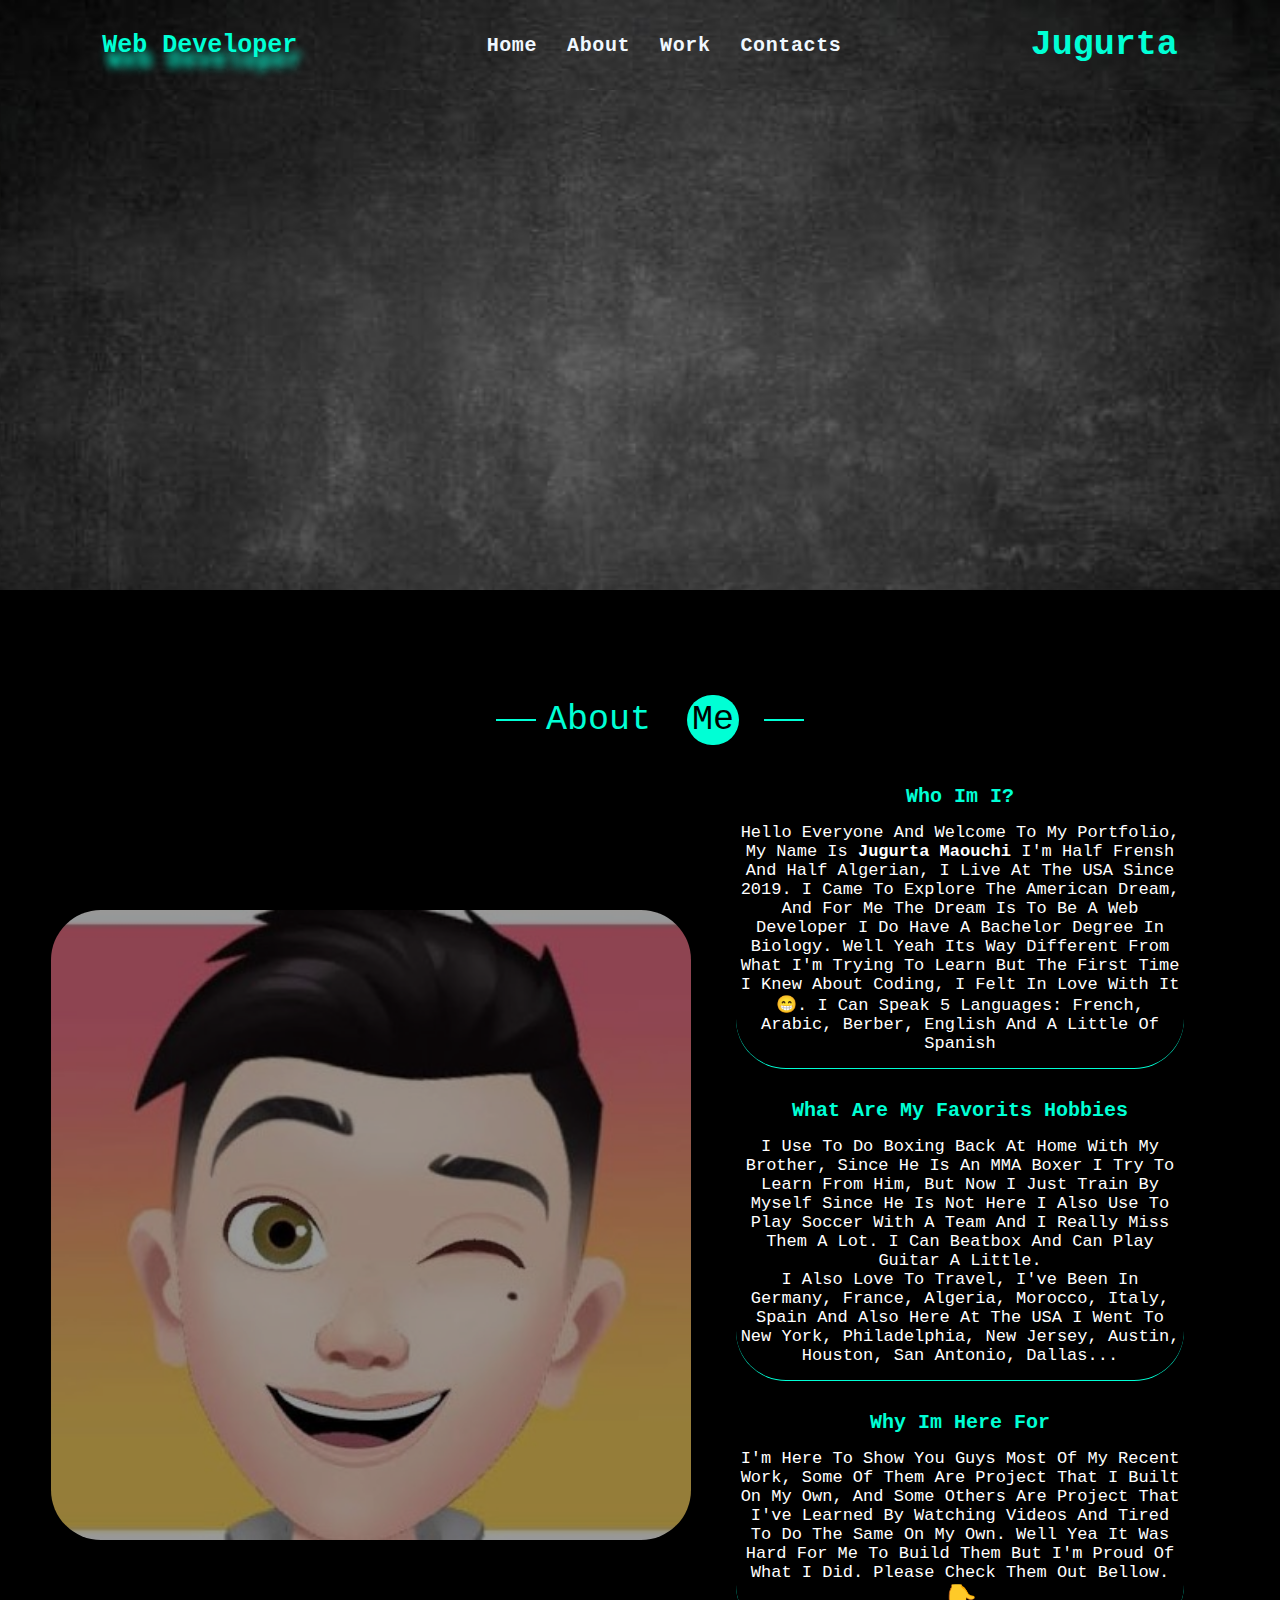
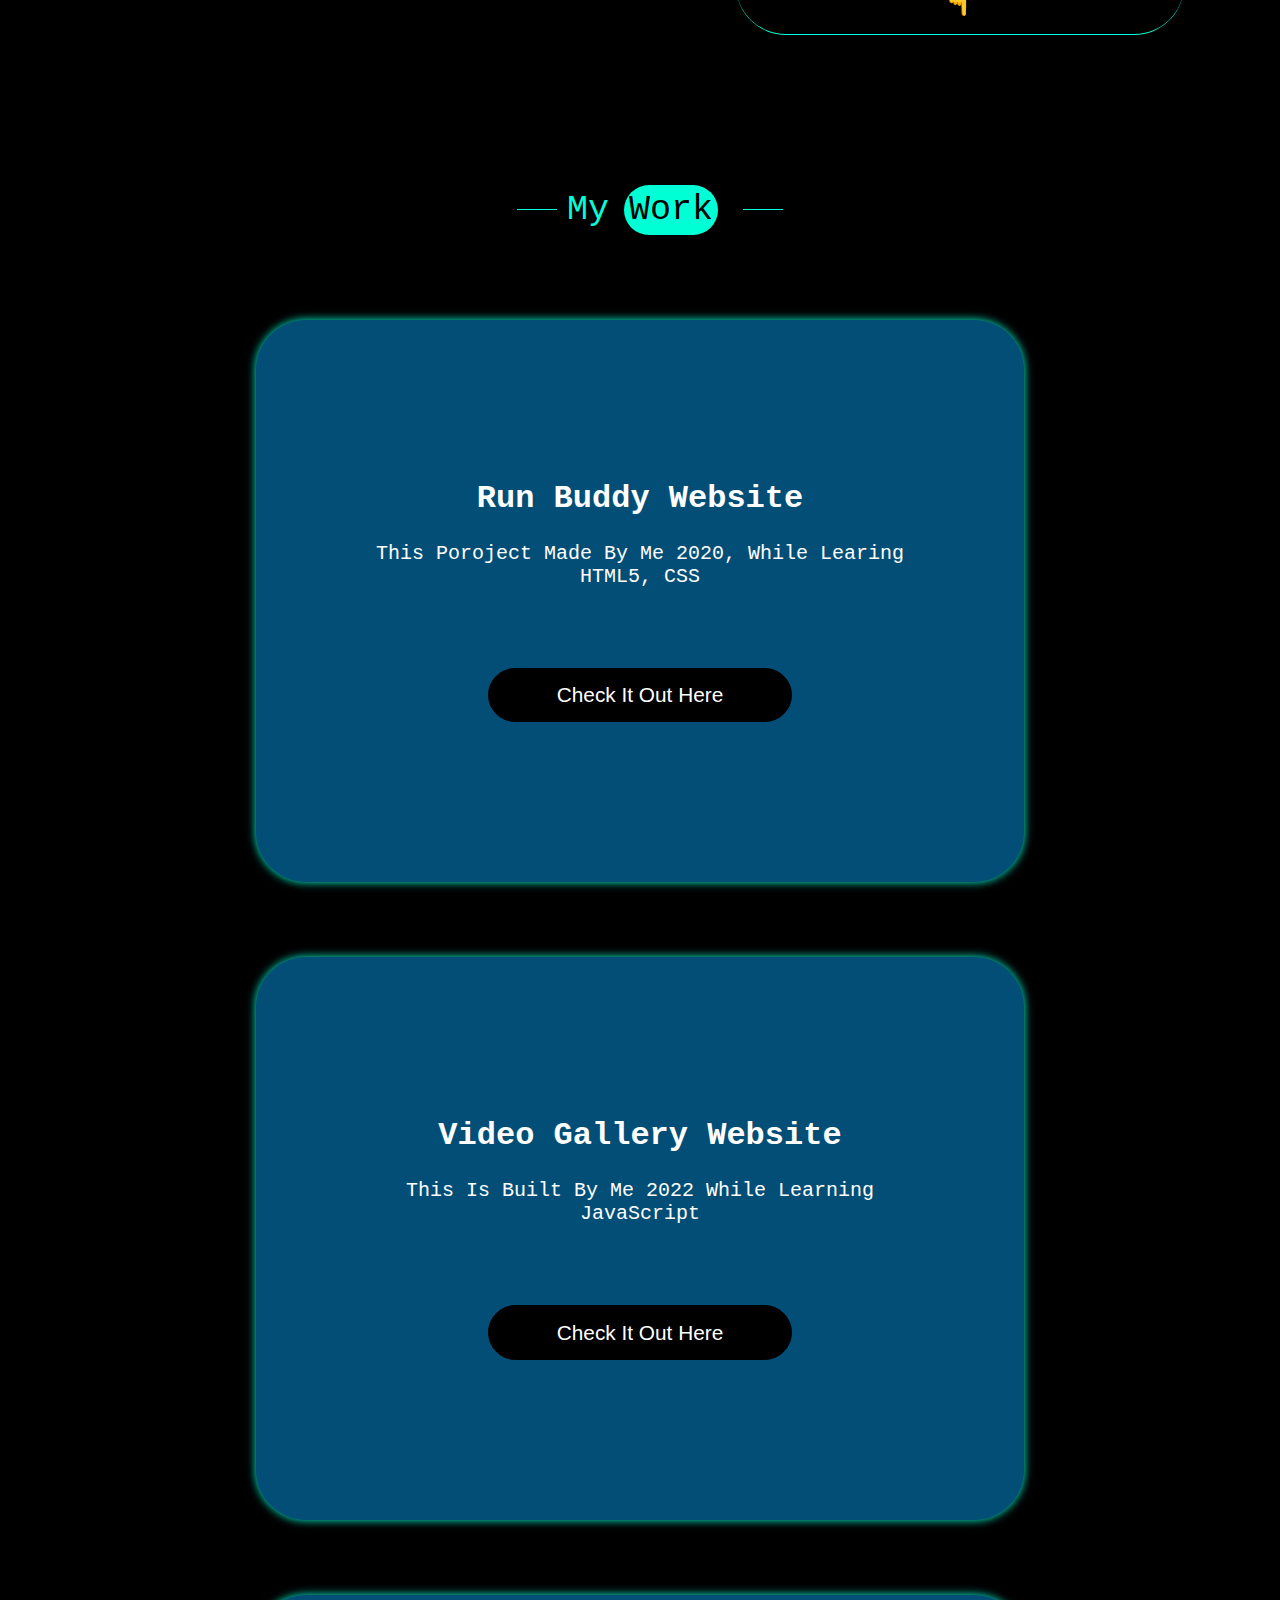
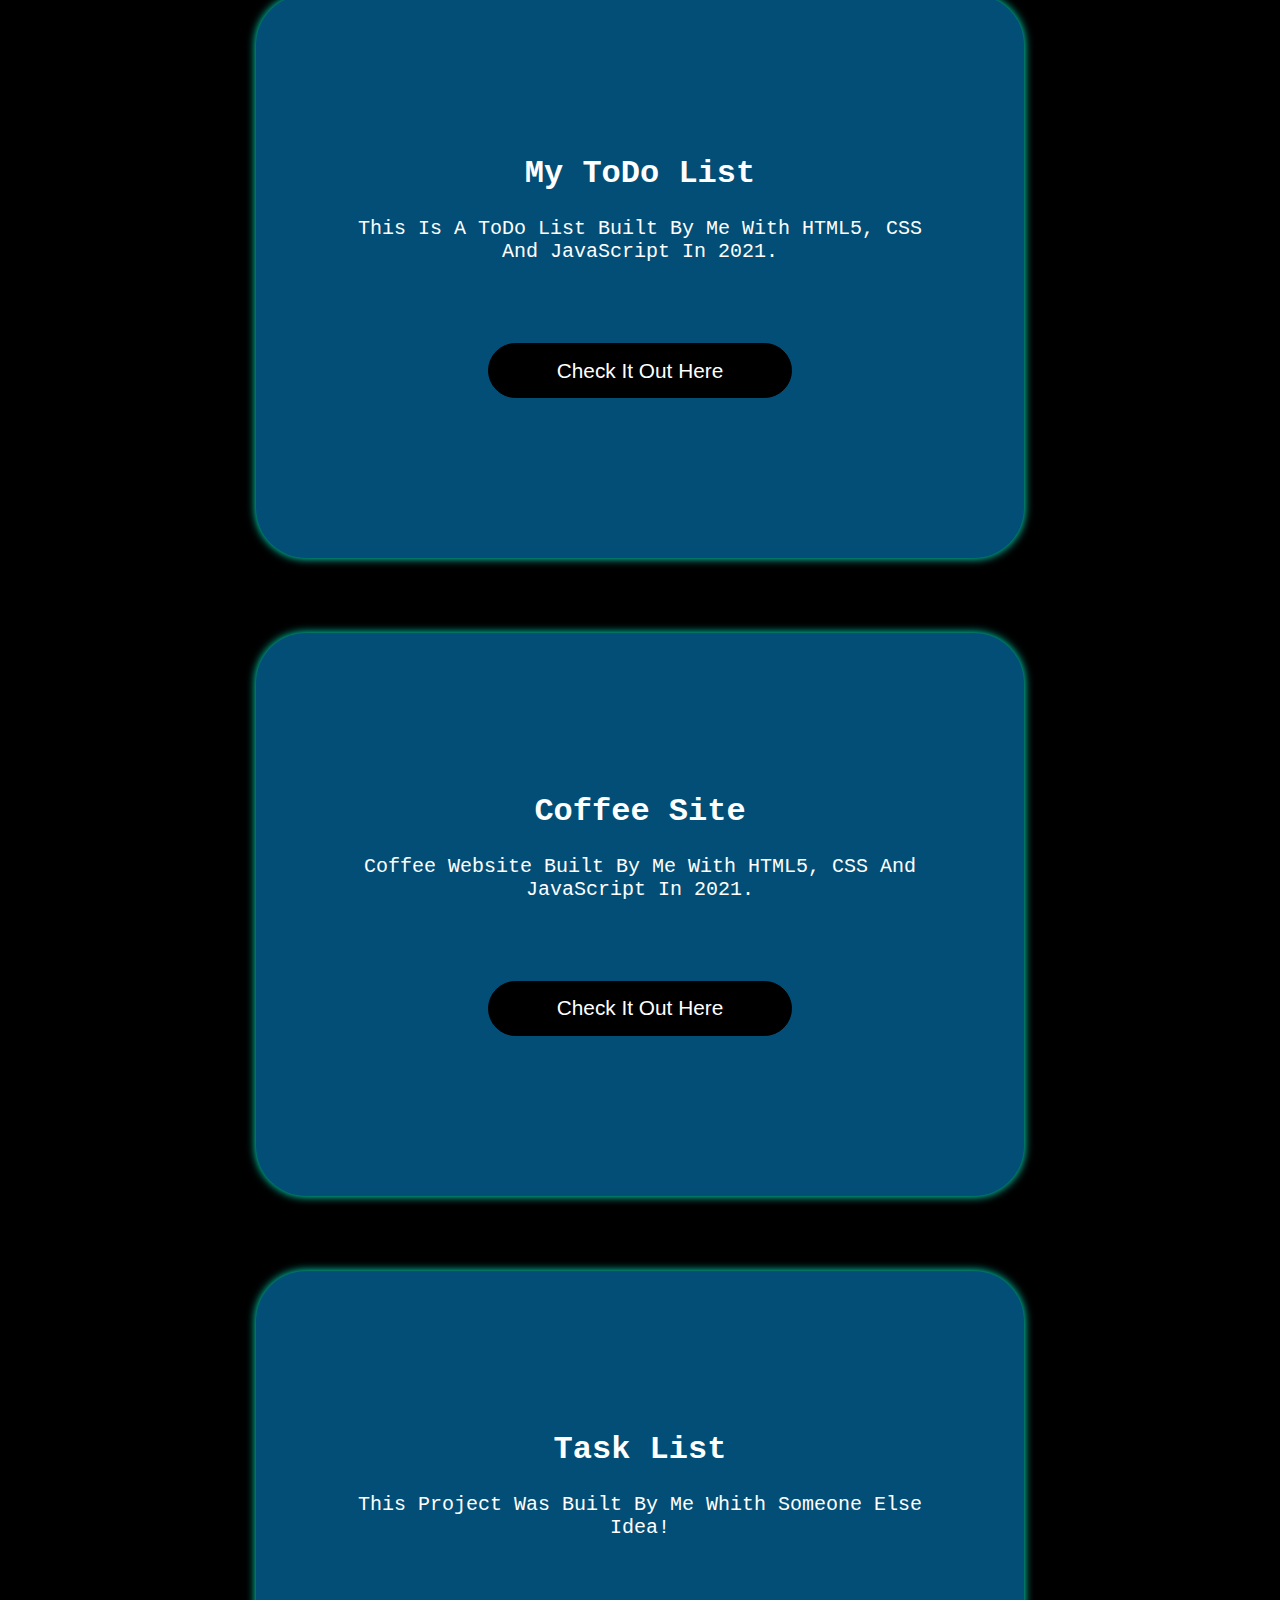
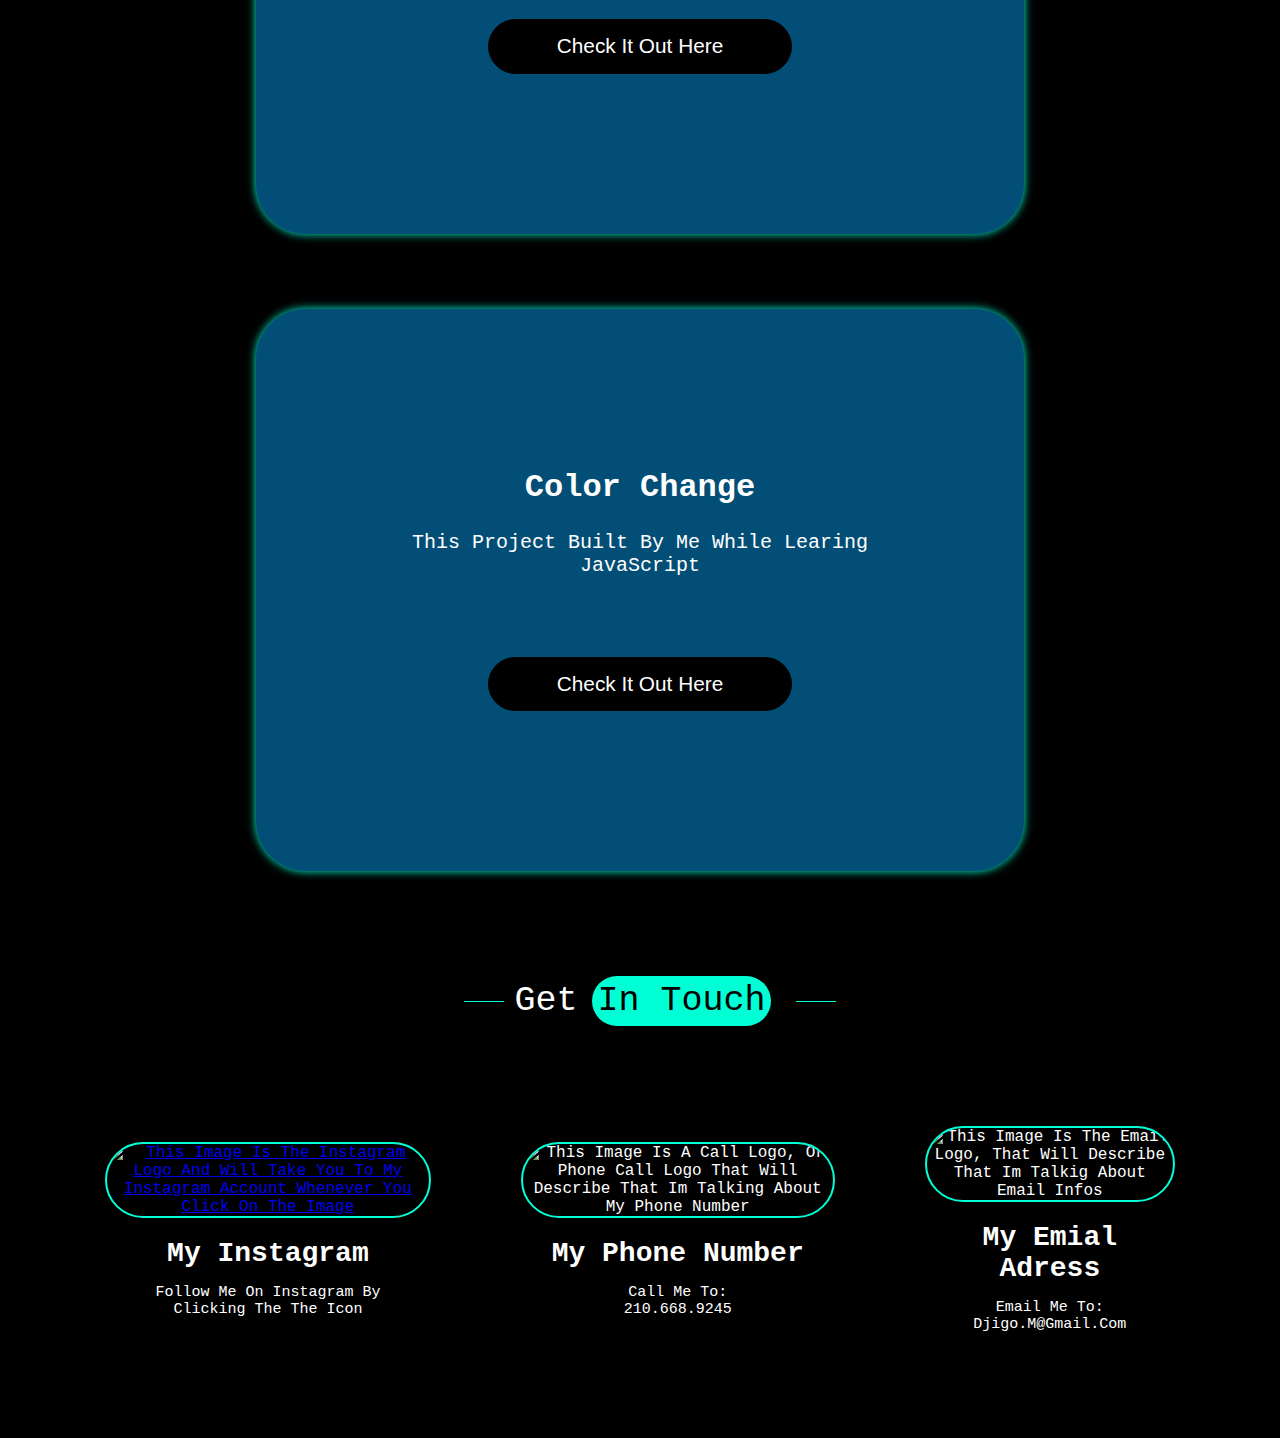
==== commit 8be81008: "updated README.md file and added media queries" ====
--- a/index2.html
+++ b/index2.html
@@ -165,7 +165,7 @@
       <section  id="contacts" class="section-four">
         <div class="flex">
           <div class="border"></div>
-          <h3><span style="color: black;">Get</span>In Touch</h3>
+          <h3>Get<span style="color: black;">In Touch</span></h3>
           <div class="border"></div>
         </div>
 
@@ -176,19 +176,20 @@
             <img src="./asset/images/instagram.png" alt="this image is the instagram logo and  will take you to my instagram account whenever you click on the image" width="100px">
             </a>
             <h5>My Instagram</h5>
-            <p>Follow me on instagram by clicking the the icon</p>
+            <p>Follow me on instagram by 
+             <br> clicking the the icon</p>
           </div>
 
           <div class="section-four-context-content">
             <img src="./asset/images/call.png" alt="this image is a call logo, or phone call logo that will describe that im talking about my phone number" width="100px">
             <h5>My Phone Number</h5>
-            <p>Call Me To: 210.668.9245</p>
+            <p>Call Me To: <br> 210.668.9245</p>
           </div>
 
           <div class="section-four-context-content">
             <img src="./asset/images/email.png" alt="this image is the Email logo, that will describe that im talkig about email infos" width="100px">
-            <h5>My Adress</h5>
-            <p>Email Me To: djigo.m@gmail.com</p>
+            <h5>My Emial Adress</h5>
+            <p>Email Me To: <br> djigo.m@gmail.com</p>
           </div>
 
         </div>
--- a/asset/css/about.css
+++ b/asset/css/about.css
@@ -427,7 +427,6 @@
 .section-four-context img {
   border-radius: var(--border-radius);
   border: 2px solid var(--main-color);
-
   cursor: pointer;
   margin-bottom: 20px;
 }
@@ -443,7 +442,7 @@
 }
 
 .section-four-context p {
-  font-size: 19px;
+  font-size: 15px;
 }
 
 
@@ -513,9 +512,11 @@
 
 }
 
+
+
+
 /* MEDIA QUERY FOR TABLETS AND SMALLER */
 @media screen and (max-width: 768px) {
-
   /* header start */
   header h1{
     font-size: 16px;
@@ -544,11 +545,11 @@
   }
   
   .section-two-content:hover {
-    background-color: white;
+    background-color:var(--color-white);
   }
 
   .section-two-content:hover h4, .section-two-content:hover p {
-    color: black;
+    color: var(--color-black);
   }
 
   .section-two-content:hover .image {
@@ -568,7 +569,7 @@
   }
   
   .section-two-content-context p{
-    font-size: 10px;
+    font-size: 15px;
   }
   
   .about-me-context {
@@ -587,71 +588,85 @@
   }
 
 
-  /* section four start */
-  .section-four-context {
-    display: flex;
-    text-align: center;
-    align-items: center;
-    justify-content: center;
-    margin-top: 55px;
-    padding: 10px;
-  }
-  
-  .section-four-context-content {
-    margin:10px;
-    width: 100%;
-  
-  }
-
-  .section-four-context-content:nth-child(1)  {
-    margin-top: 24px;
-  }
-
-  .section-four-context-content:nth-child(3){
-    margin-top: 25px;
-  }
-  
-  .section-four-context img {
+/* section three starts or section my work */
+.section-three-content-wrap .col{
+  flex: 100%;
+}
+     
+.section-three-content-wrap .col{
+  padding: 5rem 3rem;
+}
+
+.section-three-content-wrap .col .btn{
+  margin-top: 3rem;
+  padding: .5rem .2rem;
+}
+
+.section-three-content-wrap .col .btn a{
+  font-size: 15px;
+}
+
+/* section four start */
+.section-four-context {
+  display: flex;
+  text-align: center;
+  align-items: center;
+  justify-content: center;
+  margin-top: 55px;
+  padding: 10px;
+}
+
+.section-four-context-content {
+  margin:10px;
+   width: 100%;
+}
+
+.section-four-context-content:nth-child(1)  {
+  margin-top: 24px;
+}
+
+.section-four-context-content:nth-child(3){
+  margin-top: 25px;
+}
+  
+.section-four-context img {
     border-radius: var(--border-radius);
     border: 2px solid var(--main-color);
     cursor: pointer;
     margin-bottom: 20px;
   }
   
-  .section-four-context img:hover{
-    width: 150px;
-    
-  }
-  
-  .section-four-context h5{
-    font-size: 20px;
-    margin-bottom: 15px;
-  }
-  
-  .section-four-context p {
-    font-size: 13px;
-  }
-
-  .section-four-context-content img{
-    width: 70px;
-  }
-
-}
+.section-four-context img:hover{
+  width: 100px;
+}
+  
+.section-four-context h5{
+  font-size: 20px;
+  margin-bottom: 15px;
+}
+  
+.section-four-context p {
+  font-size: 13px;
+}
+
+.section-four-context-content img{
+  width: 70px;
+}
+
+}
+
+
 
 /* MEDIA QUERY FOR MOBILE PHONES AND SMALLER */
 @media screen and (max-width: 575px) {
-
-  body{
-  }
-
-  /* header start */
-
-  header{
-    display: flex;
-    flex-direction: column;
-  }
-
-  header ul{
+/* header start */
+
+header{
+  display: flex;
+  flex-direction: column;
+}
+
+header ul{
     display: flex;
     flex-direction: column;
     margin-top: 20px;
@@ -660,16 +675,16 @@
     margin-bottom: 25px;
   }
 
-  header ul li{
+header ul li{
     margin-bottom: 10px;
-  }
-
-  header ul li:hover{
+}
+
+header ul li:hover{
     background-color: var(--color-black);
     color: var(--main-color);
     padding: 10px;
     border-radius: var(--border-radius);
-  }
+}
 
   header ul li a{
     font-size: 22px;
@@ -693,32 +708,27 @@
 
 
 /* section three start */
-
-  .section-two-content:hover {
-    background-color: white;
-  }
-
   .section-two-content {
     display: flex;  
     flex-direction: column;
   }
   
   .section-two-content .image{
-    opacity: 60%;
+    flex: 100%;
+    opacity: 80%;
     width: 100%;
     margin-top: 5px;
   }
 
   .section-two-content-context{
-    border: 2px solid ;
-    flex: 100%;
-    width: 100%;
-  }
-  
+    flex: 0 100%;
+    width: 80%;
+  }
+
+
   .about-me-context {
     border-bottom: none;
     border-radius: var(--border-radius);
-    
   }
   
   .about-me-context h4{
@@ -756,6 +766,7 @@
   color: var(--color-white);
 }
 
+
 /* section four start */
 .section-four-context {
     display: flex;
@@ -781,7 +792,7 @@
   }
   
 .section-four-context img:hover{
-    width: 80px; 
+  width: 80px;
   }
   
 .section-four-context h5{
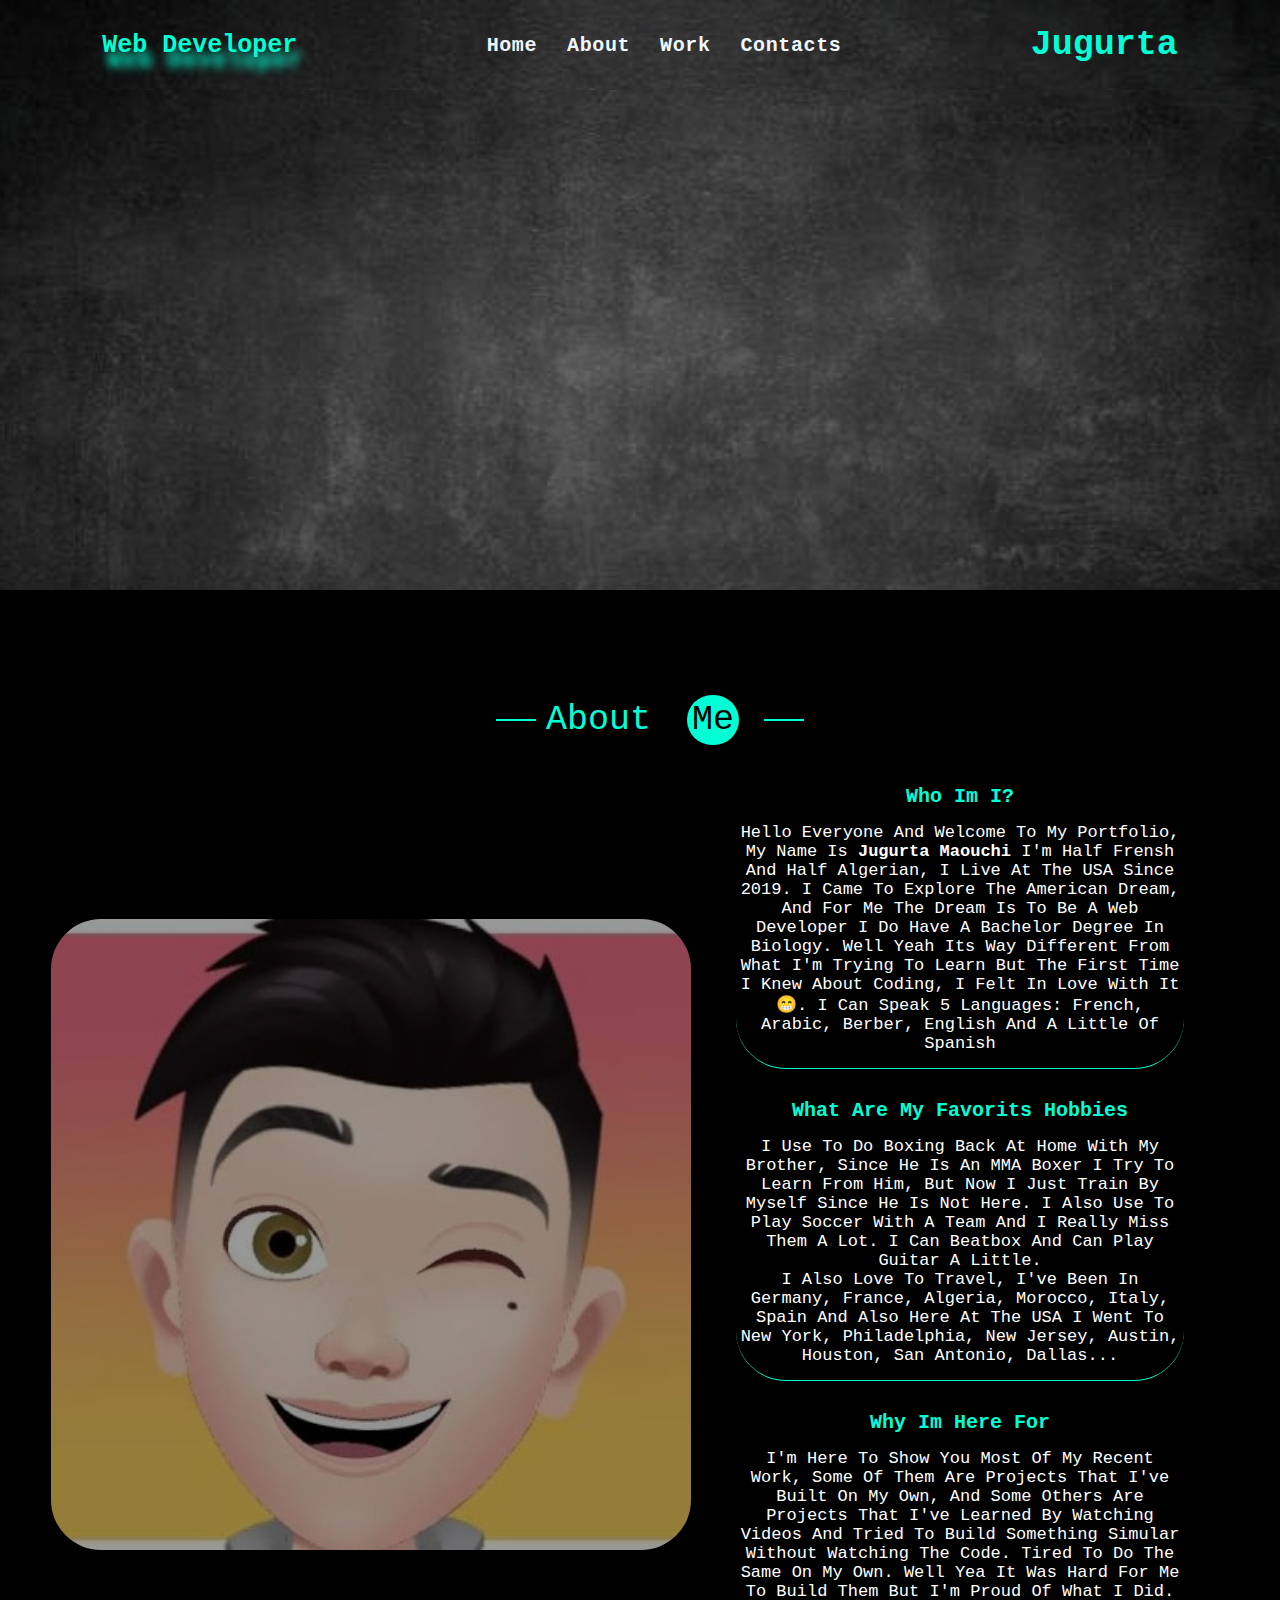
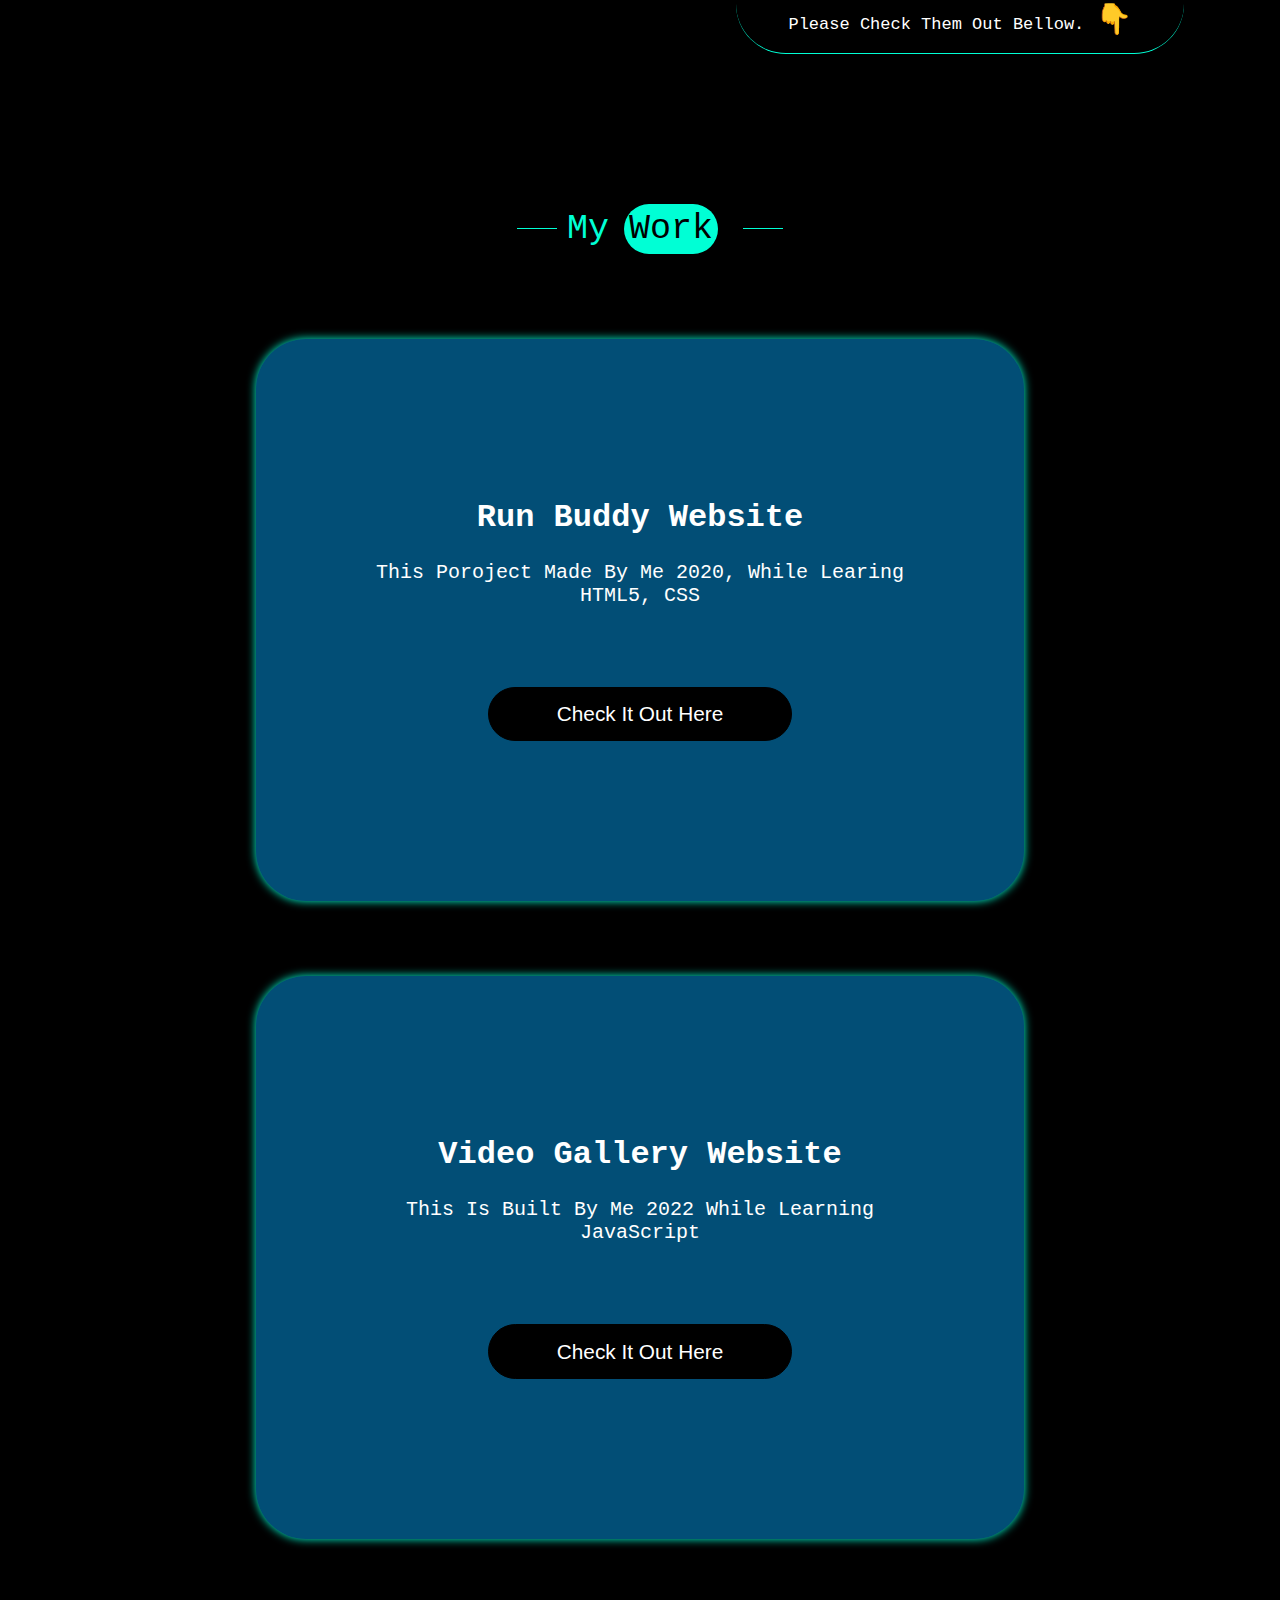
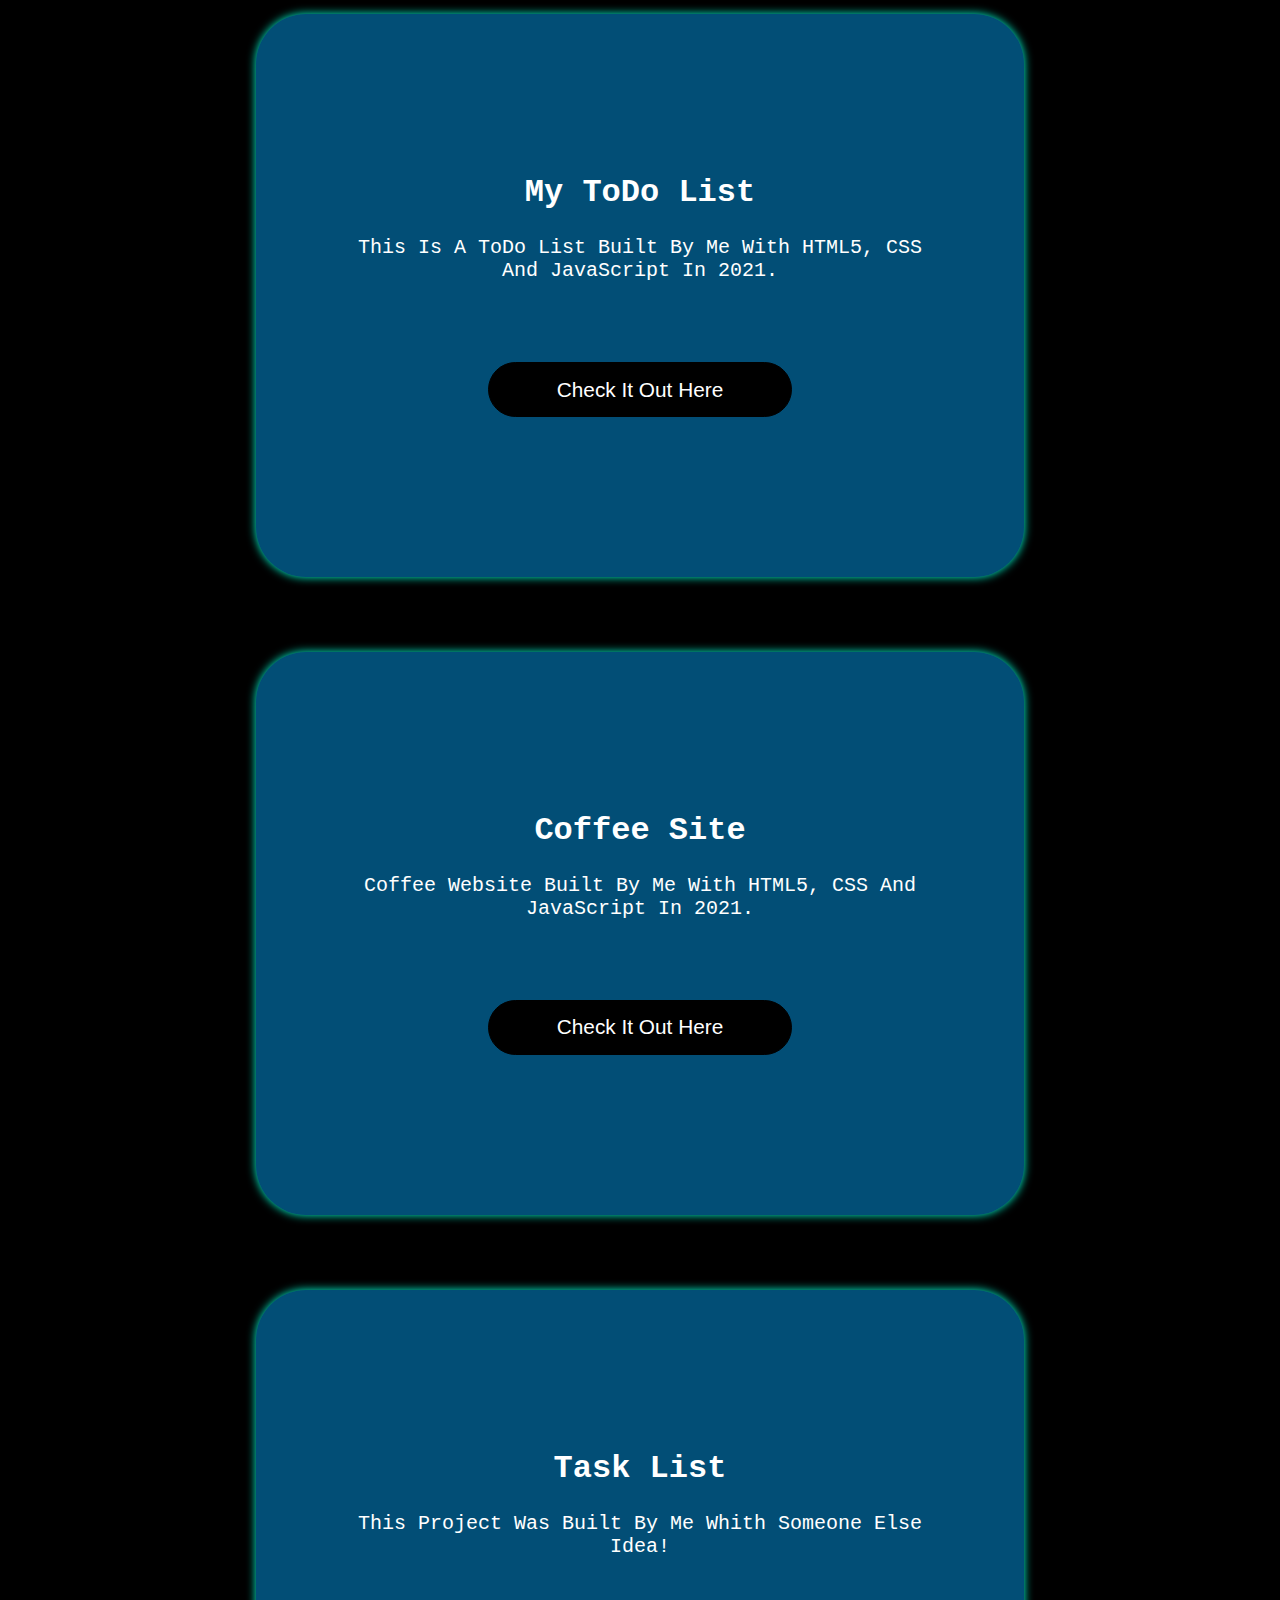
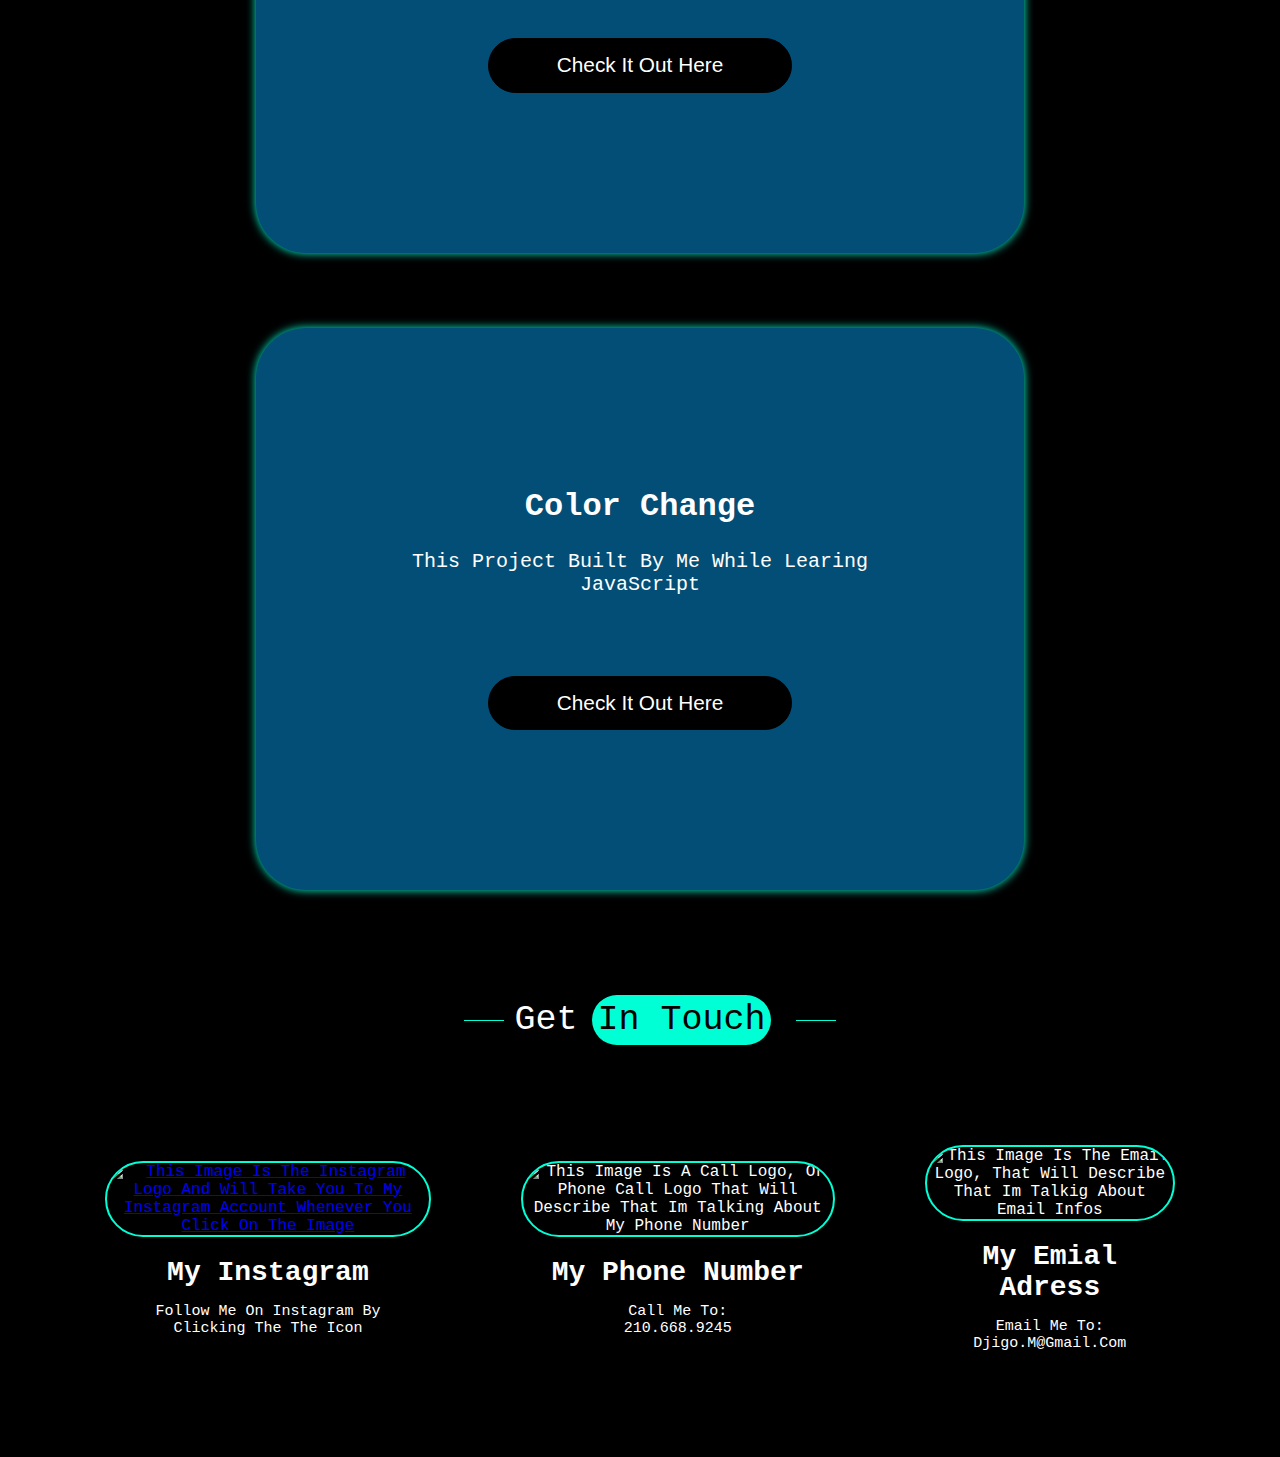
==== commit 2d72e4d3: "final step" ====
--- a/index2.html
+++ b/index2.html
@@ -9,7 +9,7 @@
    <!-- font awesome cdn link  -->
    <link rel="stylesheet" href="https://cdnjs.cloudflare.com/ajax/libs/font-awesome/4.7.0/css/font-awesome.min.css">
   <!-- css link for the about page -->
-  <link rel="stylesheet" type="text/css" href="./asset/css/about.css">
+  <link rel="stylesheet" type="text/css" href="./asset/css/Style2.css">
 </head>
 <body>
       <!-- header starts -->
@@ -19,14 +19,14 @@
         
         <nav>
           <ul class="navbar">
-            <li><a href="index.html">Home</a></li>
+            <li><a href="index1.html">Home</a></li>
             <li><a href="#about-me">About</a></li>
             <li><a href="#work">Work</a></li>
             <li><a href="#contacts">Contacts</a></li>
           </ul>  
         </nav>
 
-        <div class="logos">
+        <div class="logo">
           <h2 data-text="Jugurta">Jugurta</h2>
         </div>
 
@@ -81,7 +81,7 @@
               <h4>What are my favorits hobbies</h4>
               <p>
                 I use to do boxing back at home with my brother, since he is an MMA boxer i try to learn from 
-                him, but now i just train by myself since he is not here
+                him, but now i just train by myself since he is not here.
                 I also use to play soccer with a team and I really miss them a lot.
                 I can beatbox and can play guitar a little.
                 <br>
@@ -95,7 +95,7 @@
 
             <div class="about-me-context">
               <h4>Why Im Here For</h4>
-              <p>I'm here to show you guys most of my recent work, some of them are project that i built on my own, and some others are project that I've learned by watching videos and                       tired to do the same on my own.
+              <p>I'm here to show you most of my recent work, some of them are projects that I've built on my own, and some others are projects that I've learned by watching videos and   tried to build something simular without watching the code.                    tired to do the same on my own.
                 well yea it was hard for me to build them but I'm proud of what I did.
                 please check them out bellow. <span class="bellow">👇</span> 
               </p>
@@ -196,11 +196,6 @@
 
       </section>
       <!-- section three ends -->
-      
-
-      <footer>
-        
-      </footer>
 
 </body>
 </html>--- a/asset/css/Style2.css
+++ b/asset/css/Style2.css
@@ -0,0 +1,800 @@
+:root{ 
+  --main-color:rgb(0, 255, 213);
+  --border-radius:50px;
+  --color-white:white;
+  --color-black:black;
+}
+
+*{
+  margin: 0;
+  padding: 0;
+  box-sizing: border-box;
+  text-transform: capitalize;
+}
+
+body{
+  font-family: 'Courier New', Courier, monospace;
+  background-color: var(--color-black);
+}
+
+/* adding a scrollbar for the page */
+html::-webkit-scrollbar{
+  width: 1rem;
+}
+
+html::-webkit-scrollbar-track{
+  background:var(--color-black);
+}
+
+html::-webkit-scrollbar-thumb{
+  background:var(--main-color);
+  border-radius: 5px;
+}
+
+
+/* header start here */
+header {
+  background-image: url('../images/section-one-image.jpg');
+  background-repeat: no-repeat;
+  background-position: center;
+  background-size: cover;
+  background-attachment: fixed;
+  background-position: 80%;
+  display: flex;
+  justify-content: space-around;
+  align-items: center;
+  padding: 25px 15px;
+}
+
+header h1{
+  font-size: 25px;
+  color: var(--main-color);
+  cursor: pointer;
+  text-shadow: 5px 15px 10px var(--main-color);
+}
+
+header h2{
+  position: relative;
+  font-size: 35px;
+  color:var(--main-color);
+  text-transform: initial;
+}
+
+header h2::before{
+  content:attr(data-text);
+  position: absolute;
+  top:0;
+  left:0;
+  width:0;
+  height: 100%;
+  color:var(--color-white);
+  -webkit-text-stroke: 0vw rgb(36, 35, 35); /*( here its 0vw and it will be hidden)*/
+  border-right: .002px initial var(--main-color);
+  overflow:hidden;
+  animation: animate 3s linear infinite; /* the animation will take 3s */
+} 
+@keyframes animate {
+  0%{
+    width: 0%;
+  }
+  70%{
+    width: 100%;
+  }
+}
+
+
+header ul{
+  display: flex;
+  flex-wrap: wrap;
+  justify-content: space-between;
+  align-items: center;
+  list-style: none;
+}
+
+header ul li a{
+  text-decoration: none;
+  padding: 15px 15px;
+  font-size: 20px;
+  color: aliceblue;
+  font-weight: bold;
+  letter-spacing: 0.6px;
+}
+
+ .navbar li a:hover{
+  color:var(--main-color);
+  border-bottom: 2px solid;
+  padding-bottom: .5rem;
+  letter-spacing: 1px;
+}
+/* header ends here   */
+
+
+
+/* section one starts here */ 
+.section-one {
+  width: 100%;
+  background-image: url('../images/section-one-image.jpg');
+  background-attachment: fixed;
+  background-position: 80%;
+  background-repeat: no-repeat;
+  background-position: center;
+  background-size: cover;
+  height: 500px;
+  width: 100%;
+}
+/* section one ends */
+
+
+
+/* section two starts or section about me  */
+.section-two{
+  margin-top: 50px;
+  color: var(--main-color);
+  width: 100%;
+}
+
+.flex{
+  padding: 60px 0 0 20px;
+  display: flex;
+  align-items: center;
+  justify-content: center;
+}
+
+.flex h3{
+  font-size: 35px;
+  font-weight: lighter;
+}
+
+.flex span{
+    color: var(--white);
+    background-color:var(--main-color);
+    padding: 5px;
+    border-radius: var(--border-radius);
+    margin: 15px;
+}
+
+.flex .border {
+  width: 40px;
+  background-color:var(--main-color);
+  height: 1.5px;
+  margin: 10px;
+}
+
+
+.section-two-content{
+  display: flex;
+  justify-content: center;
+  align-items: center;
+}
+
+.section-two-content .image{
+  opacity: 60%;
+  width: 50%;
+  margin-top: 35px;
+}
+
+.section-two-content .image img {
+  border-radius: var(--border-radius);
+  width: 100%;
+}
+
+.section-two-content .section-two-content-context {
+  width: 35%;
+  text-align: center;
+  margin: 3.5%;
+  color: var(--color-white);
+  font-size: 13px;
+}
+
+.section-two-content-context p{
+  font-size: 17px;
+}
+
+.about-me-context {
+  border-bottom: 1px solid var(--main-color);
+  border-radius: var(--border-radius);
+  padding-bottom: 15px;
+}
+
+.about-me-context h4{
+  margin-bottom: 15px;
+  color: var(--main-color);
+  font-size: 20px;
+}
+
+.bellow{
+  font-size: 30px;
+}
+/* section two ends */
+
+
+
+/* section three starts or section my work */
+section.section-three{
+  color: var(--main-color);
+  width: 100%;
+  margin-top: 50px;
+}
+
+section.section-three .section-three-content-wrap{
+  display: flex;
+  flex-wrap: wrap;
+  justify-content: space-around;
+  gap: 25px;
+  width: 60%;
+  margin: 0 auto;
+  margin-top: 40px;
+}
+
+.section-three-content-wrap .col{
+  position: relative;
+  flex: 1 1 33%;
+  margin-top: 50px;
+  background-color: #024e76;
+  color: var(--color-white);
+  padding: 10rem 6rem;
+  text-align: center;
+  border-radius: var(--border-radius);
+  cursor: pointer;
+  box-shadow: 0px 0px 10px var(--main-color);
+  z-index: 100;
+}
+
+.section-three-content-wrap .col.run-buddy::before{
+  content: "";
+  height: 100%;
+  width: 100%;
+  background-image: url('../images/runBudy.png');
+  background-position: center;
+  background-repeat:no-repeat;
+  background-size: cover;
+  opacity: 30%;  
+  position: absolute;
+  top: 0px;
+  left: 0px;
+  border-radius: var(--border-radius);
+  z-index: -1;
+}
+
+
+.section-three-content-wrap .col.video-gallery::before{
+  content: "";
+  height: 100%;
+  width: 100%;
+  background-image: url('../images/videoGallery.png');
+  background-position: center;
+  background-repeat:no-repeat;
+  opacity: 30%;  
+  position: absolute;
+  top: 0px;
+  left: 0px;
+  border-radius: var(--border-radius);
+  z-index: -1;
+}
+
+
+.section-three-content-wrap .col.todo-list::before{
+  content: "";
+  height: 100%;
+  width: 100%;
+  background-image: url("../images/todo\ list.png");
+  opacity: 30%;  
+  position: absolute;
+  top: 0px;
+  left: 0px;
+  border-radius: var(--border-radius);
+  z-index: -1;
+}
+
+
+.section-three-content-wrap .col.coffee-website::before{
+  content: "";
+  height: 100%;
+  width: 100%;
+  background-image: url('../images/coffeeWebsite.png');
+  background-position: center;
+  background-repeat:no-repeat;
+  background-size: cover;
+  opacity: 30%;  
+  position: absolute;
+  top: 0px;
+  left: 0px;
+  border-radius: var(--border-radius);
+  z-index: -1;
+}
+
+
+.section-three-content-wrap .col.task-list::before{
+  content: "";
+  height: 100%;
+  width: 100%;
+  background-image: url('../images/todo\ list.png');
+  background-position: center;
+  background-repeat:no-repeat;
+  background-size: cover;
+  opacity: 30%;  
+  position: absolute;
+  top: 0px;
+  left: 0px;
+  border-radius: var(--border-radius);
+  z-index: -1;
+}
+
+.section-three-content-wrap .col.color-changing::before{
+  content: "";
+  height: 100%;
+  width: 100%;
+  background-image: url('../images/colorChanging.png');
+  background-position: center;
+  background-repeat:no-repeat;
+  background-size: cover;
+  opacity: 30%;  
+  position: absolute;
+  top: 0px;
+  left: 0px;
+  border-radius: var(--border-radius);
+  z-index: -1;
+}
+
+
+.section-three-content-wrap .col:hover{
+  background-color: var(--color-black);
+  color: var(--main-color);
+}
+
+.section-three-content-wrap .col:active{
+  background-color: var(--color-white);
+  color: var(--color-black);
+}
+
+.section-three-content-wrap .col h4{
+  font-size: 32px;
+  font-weight: bolder;
+}
+
+.section-three-content-wrap .col p{
+  font-size: 20px;
+  margin-top: 25px;
+  color: var(--color-white);
+}
+
+.section-three-content-wrap .col .btn{
+  margin-top: 5rem;
+  display: inline-block;
+  padding: .9rem 3rem;
+  font-size: 1.3rem;
+  background: var(--color-black);
+  cursor: pointer;
+  text-align: center;
+  border-radius:100px;
+  border: 1px solid var(--color-black);
+}
+
+.section-three-content-wrap .col .btn a{
+  display: flex; /* i displayed it as flex to add padding whithout effecting the text positioning. this will allow us whenever we click the outside of the a tag it will still run the click */
+  text-align: center;
+  align-items: center;
+  padding: 0 20px 0 20px;
+  color: var(--color-white);
+}
+
+.section-three-content-wrap .col:active .btn{
+  background-color: var(--color-black);
+}
+.section-three-content-wrap .col:active .btn a{
+  color: var(--color-white);
+}
+
+.section-three-content-wrap .col:hover button{
+  background-color: var(--color-black);
+  border: 1px solid var(--color-white);
+}
+
+.section-three-content-wrap .col:hover button a{
+  color: var(--main-color);
+}
+
+.section-three-content-wrap .col .btn a{
+  text-decoration: none;
+}
+
+
+
+
+/* section four starts or section get in touch  */
+.section-four {
+  color: var(--color-white);
+  width: 100%;
+  margin-top: 50px;
+}
+
+.section-four-context {
+  display: flex;
+  text-align: center;
+  align-items: center;
+  justify-content: center;
+  padding: 50px;
+  margin: 10px;
+}
+
+.section-four-context-content {
+  margin:45px;
+}
+
+.section-four-context img {
+  border-radius: var(--border-radius);
+  border: 2px solid var(--main-color);
+  cursor: pointer;
+  margin-bottom: 20px;
+}
+
+.section-four-context img:hover{
+  width: 150px;
+  
+}
+
+.section-four-context h5{
+  font-size: 28px;
+  margin-bottom: 15px;
+}
+
+.section-four-context p {
+  font-size: 15px;
+}
+
+
+
+/* media query starts */
+
+/* MEDIA QUERY FOR SMALLER DESKTOP SCREENS AND SMALLER */
+@media (max-width: 980px) {
+
+  header h1{
+    font-size: 20px;
+  }
+
+  header h2 {
+    font-size: 28px;
+  }
+
+  header ul li a{
+    font-size: 18px;
+  }
+
+  .section-two{
+    margin-top: 50px;
+    color: var(--main-color);
+    width: 100%;
+  }
+  
+
+  .section-two-content .image{
+    opacity: 60%;
+    width: 50%;
+    margin-top: 5px;
+    flex: 1 70%;
+  }
+  
+  .section-two-content .image img {
+    border-radius: var(--border-radius);
+    width: 100%;
+  }
+  
+  .section-two-content .section-two-content-context {
+    flex: 0 30%;
+    width:100%;
+    text-align: center;
+    color: var(--color-white);
+  }
+  
+  .section-two-content-context p{
+    font-size: 12px;
+  }
+  
+  .about-me-context {
+    border-bottom: none;
+    border-radius: var(--border-radius);
+  }
+  
+  .about-me-context h4{
+    margin-bottom: 10px;
+    color: var(--main-color);
+    font-size: 20px;
+  }
+  
+  .bellow{
+    font-size: 10px;
+  }
+
+}
+
+
+
+
+/* MEDIA QUERY FOR TABLETS AND SMALLER */
+@media screen and (max-width: 768px) {
+
+  /* header start */
+  header h1{
+    font-size: 16px;
+  }
+
+  header h2 {
+    font-size: 22px;
+  }
+
+  header ul li a{
+    font-size: 14px;
+  }
+
+
+/* section three start */
+.section-two-content {
+  display: flex;
+  flex-direction: column;
+  flex: 100%;
+}
+
+.section-two-content .image{
+  padding: 45px;
+  margin-top: 55px;
+  flex:100%;
+  opacity: 100%;
+  width: 100%;
+}
+
+.section-two-content-context{
+  border:  5px solid black;
+  flex: 100%;
+  width: 100%;
+  padding: 25px;
+
+}
+  
+.about-me-context h4{
+  margin-bottom: 10px;
+  color: var(--main-color);
+  font-size: 32px;
+}
+
+
+.section-two-content-context p{
+  font-size: 15px;
+}
+  
+.about-me-context {
+    border-bottom: none;
+    border-radius: var(--border-radius);
+}
+
+.bellow{
+    font-size: 25px;
+}
+
+
+/* section three starts or section my work */
+.section-three-content-wrap .col{
+  flex: 100%;
+}
+     
+.section-three-content-wrap .col{
+  padding: 5rem 3rem;
+}
+
+.section-three-content-wrap .col .btn{
+  margin-top: 3rem;
+  padding: .5rem .2rem;
+}
+
+.section-three-content-wrap .col .btn a{
+  font-size: 15px;
+}
+
+/* section four start */
+.section-four-context {
+  display: flex;
+  text-align: center;
+  align-items: center;
+  justify-content: center;
+  margin-top: 55px;
+  padding: 10px;
+}
+
+.section-four-context-content {
+  margin:10px;
+   width: 100%;
+}
+
+.section-four-context-content:nth-child(1)  {
+  margin-top: 24px;
+}
+
+.section-four-context-content:nth-child(3){
+  margin-top: 25px;
+}
+  
+.section-four-context img {
+  border-radius: var(--border-radius);
+  border: 2px solid var(--main-color);
+  cursor: pointer;
+  margin-bottom: 20px;
+}
+  
+.section-four-context img:hover{
+  width: 100px;
+}
+  
+.section-four-context h5{
+  font-size: 20px;
+  margin-bottom: 15px;
+}
+  
+.section-four-context p {
+  font-size: 13px;
+}
+
+.section-four-context-content img{
+  width: 70px;
+}
+
+}
+
+
+
+/* MEDIA QUERY FOR MOBILE PHONES AND SMALLER */
+@media screen and (max-width: 575px) {
+
+/* header start */
+header{
+  display: flex;
+  flex-direction: column;
+}
+
+header ul{
+    display: flex;
+    flex-direction: column;
+    margin-top: 20px;
+    width: 100%;
+    justify-content:center;
+    margin-bottom: 25px;
+  }
+
+header ul li{
+    margin-bottom: 10px;
+}
+
+header ul li:hover{
+    background-color: var(--color-black);
+    color: var(--main-color);
+    padding: 10px;
+    border-radius: var(--border-radius);
+}
+
+  header ul li a{
+    font-size: 22px;
+  }
+
+  
+  header h1{
+    font-size: 32px;
+  }
+
+  header h2{
+    font-size: 38px;
+  }
+
+  .navbar li a:hover{
+    color:var(--main-color);
+    border-bottom: none;
+    padding-bottom: .5rem;
+    letter-spacing: .3px;
+  }
+
+
+/* section three start */
+  .section-two-content {
+    display: flex;
+    flex-direction: column;
+    flex: 100%;
+  }
+  
+  .section-two-content .image{
+    flex:100%;
+    opacity: 80%;
+    width: 100%;
+    margin-top: 5px;
+  }
+
+  .section-two-content-context{
+
+    flex: 100%;
+    width: 80%;
+  }
+
+
+  .about-me-context {
+    padding: 25px;
+    border-bottom: none;
+    border-radius: var(--border-radius);
+    border:  2px solid var(--main-color);
+  }
+  
+  .about-me-context h4{
+    margin-bottom: 10px;
+    color: var(--main-color);
+    font-size:32px;
+  }
+  
+  .bellow{
+    font-size: 12px;
+  }
+
+  /* section three starts or section my work */
+.section-three-content-wrap .col{
+  padding: 3rem 2rem;
+}
+
+.section-three-content-wrap .col .btn{
+  margin-top: 5rem;
+  display: inline-block;
+  padding: .6rem 1rem;
+  font-size: .8rem;
+  background: var(--color-black);
+  cursor: pointer;
+  text-align: center;
+  border-radius:100px;
+  border: 1px solid var(--color-black);
+}
+
+.section-three-content-wrap .col .btn a{
+  display: flex; /* i displayed it as flex to add padding whithout effecting the text positioning. this will allow us whenever we click the outside of the a tag it will still run the click */
+  text-align: center;
+  align-items: center;
+  padding: 0 20px 0 20px;
+  color: var(--color-white);
+}
+
+
+/* section four start */
+.section-four-context {
+    display: flex;
+   flex-direction: column;
+   text-align: center;
+   justify-content: center;
+}
+  
+.section-four-context-content {
+    width: 100%;
+    text-align: center;
+    padding: 10px;
+    border: 1px solid var(--main-color);
+    border-radius: var(--border-radius);
+}
+
+
+.section-four-context img {
+    border-radius: var(--border-radius);
+    border: 2px solid var(--main-color);
+    cursor: pointer;
+    margin-bottom: 20px;
+  }
+  
+.section-four-context img:hover{
+  width: 80px;
+  }
+  
+.section-four-context h5{
+    font-size: 17px;
+    margin-bottom: 15px;
+  }
+  
+.section-four-context p {
+    font-size: 13px;
+  }
+
+.section-four-context-content img{
+    width: 70px;
+  }
+
+}
+
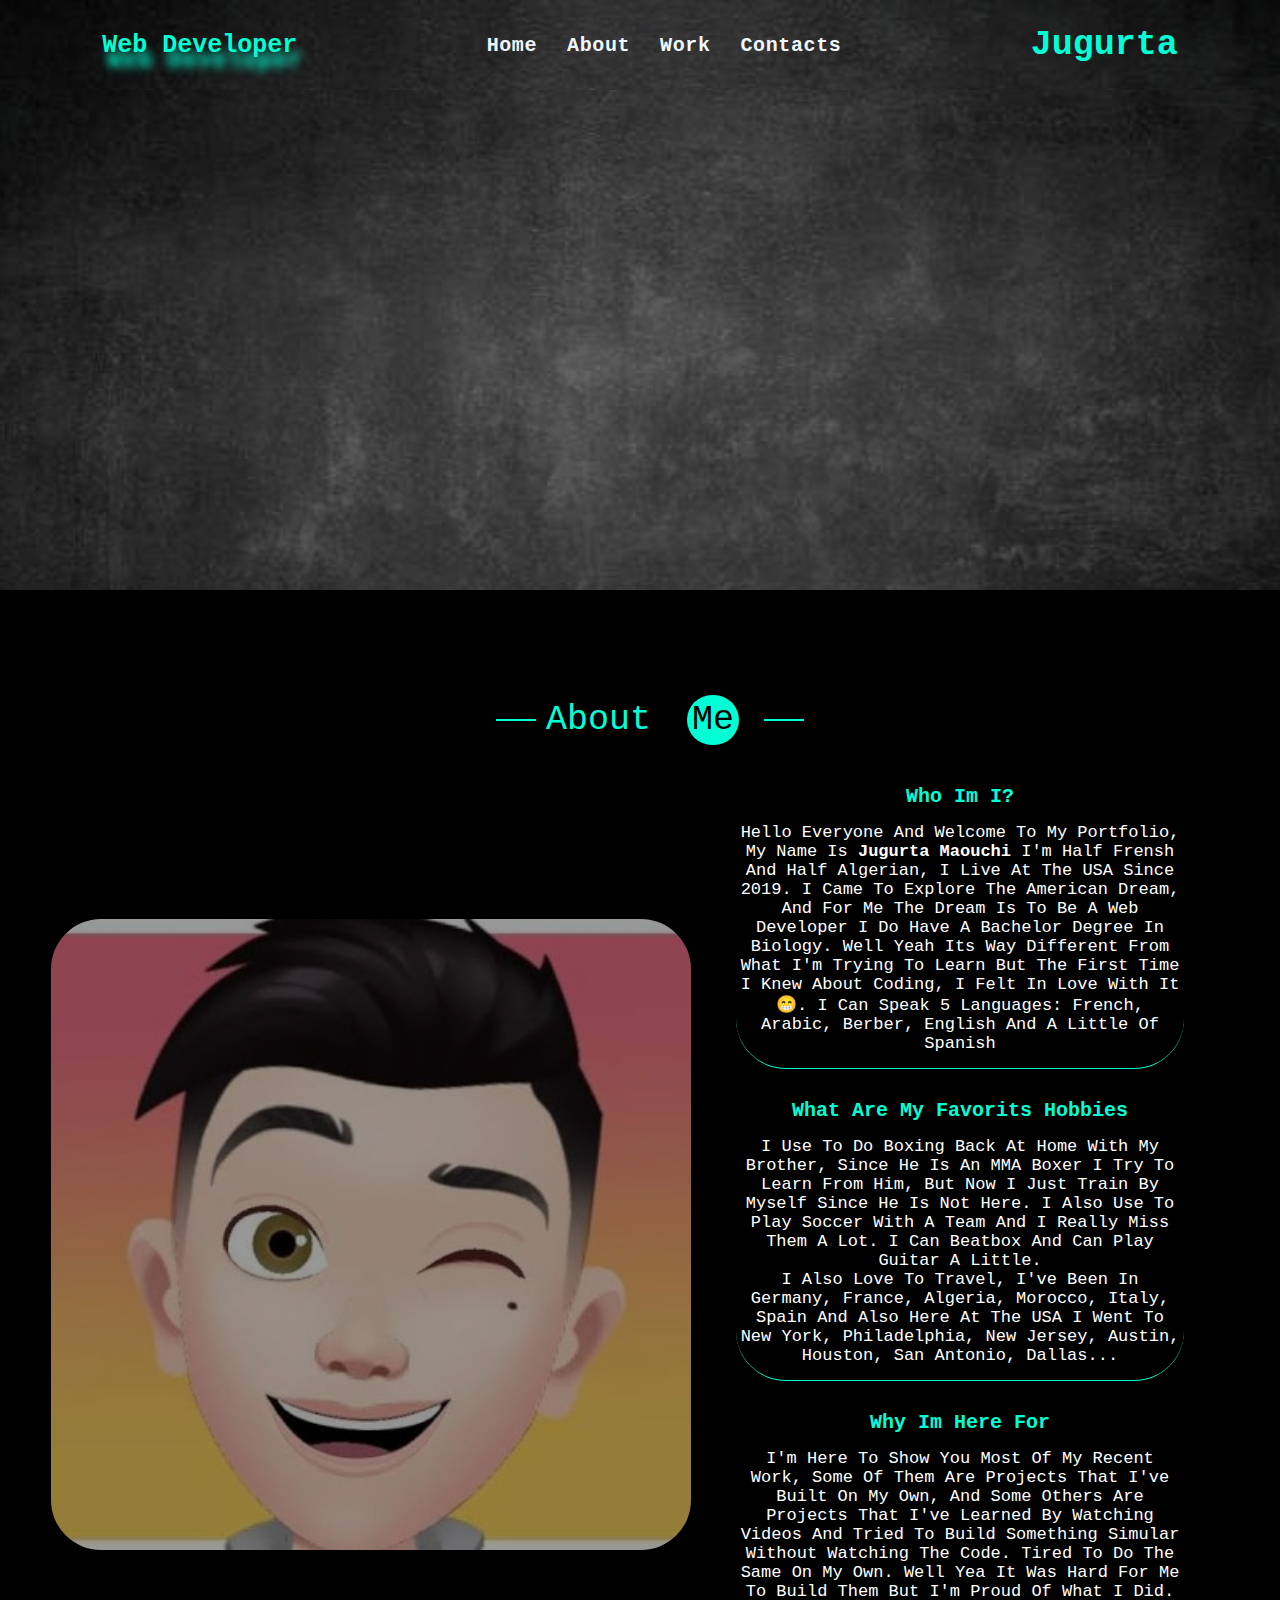
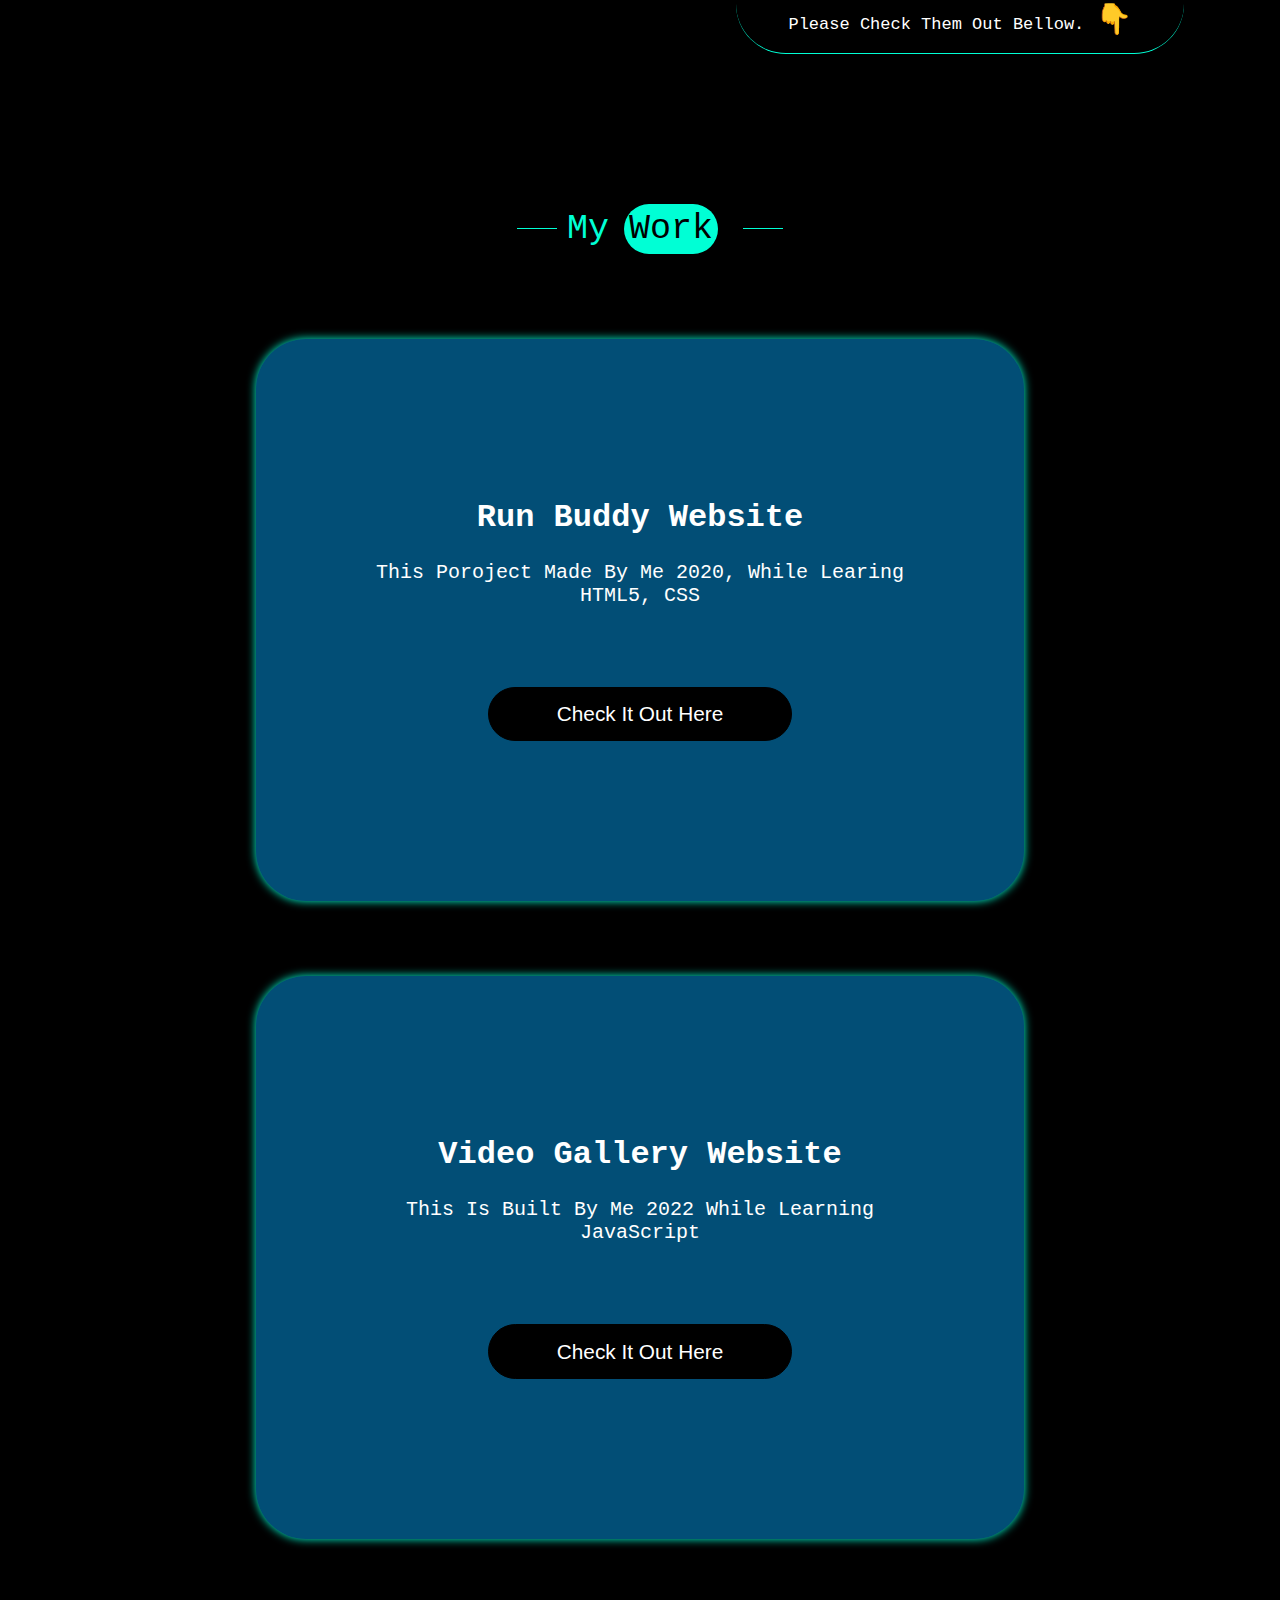
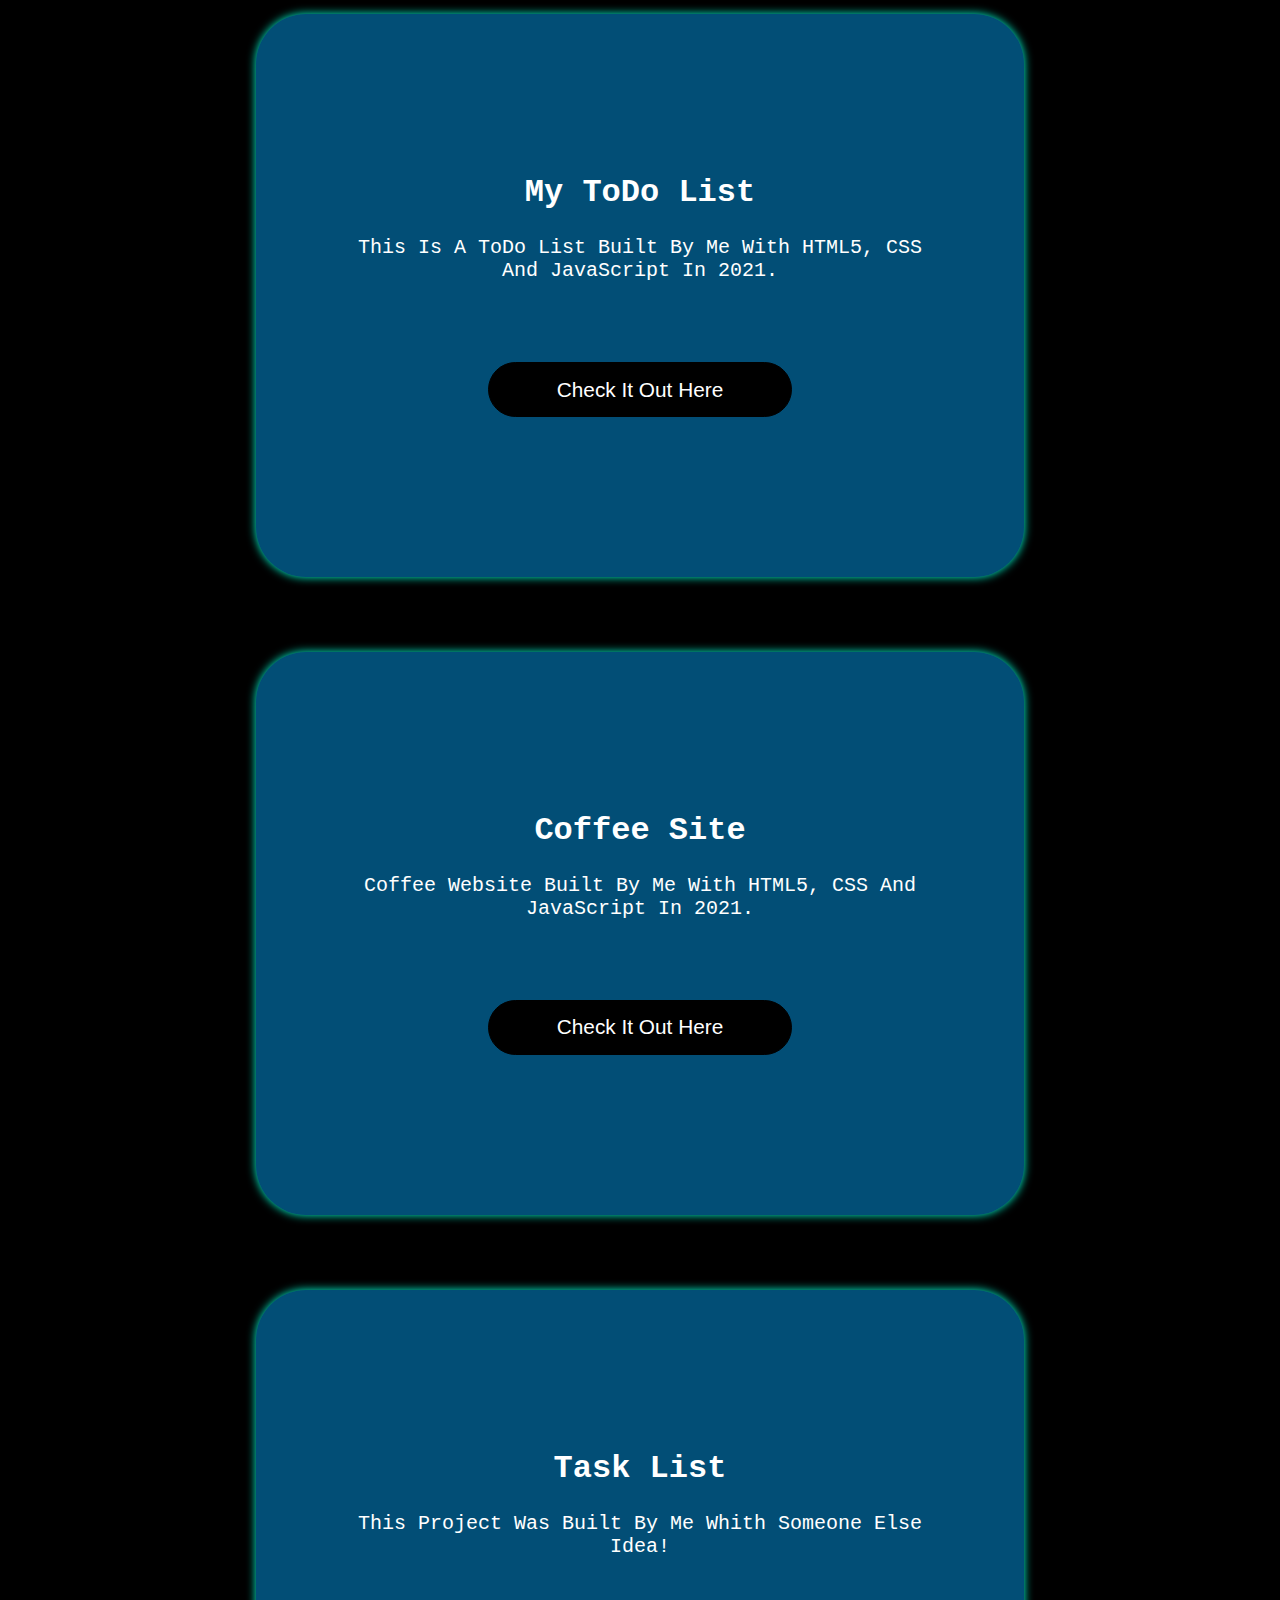
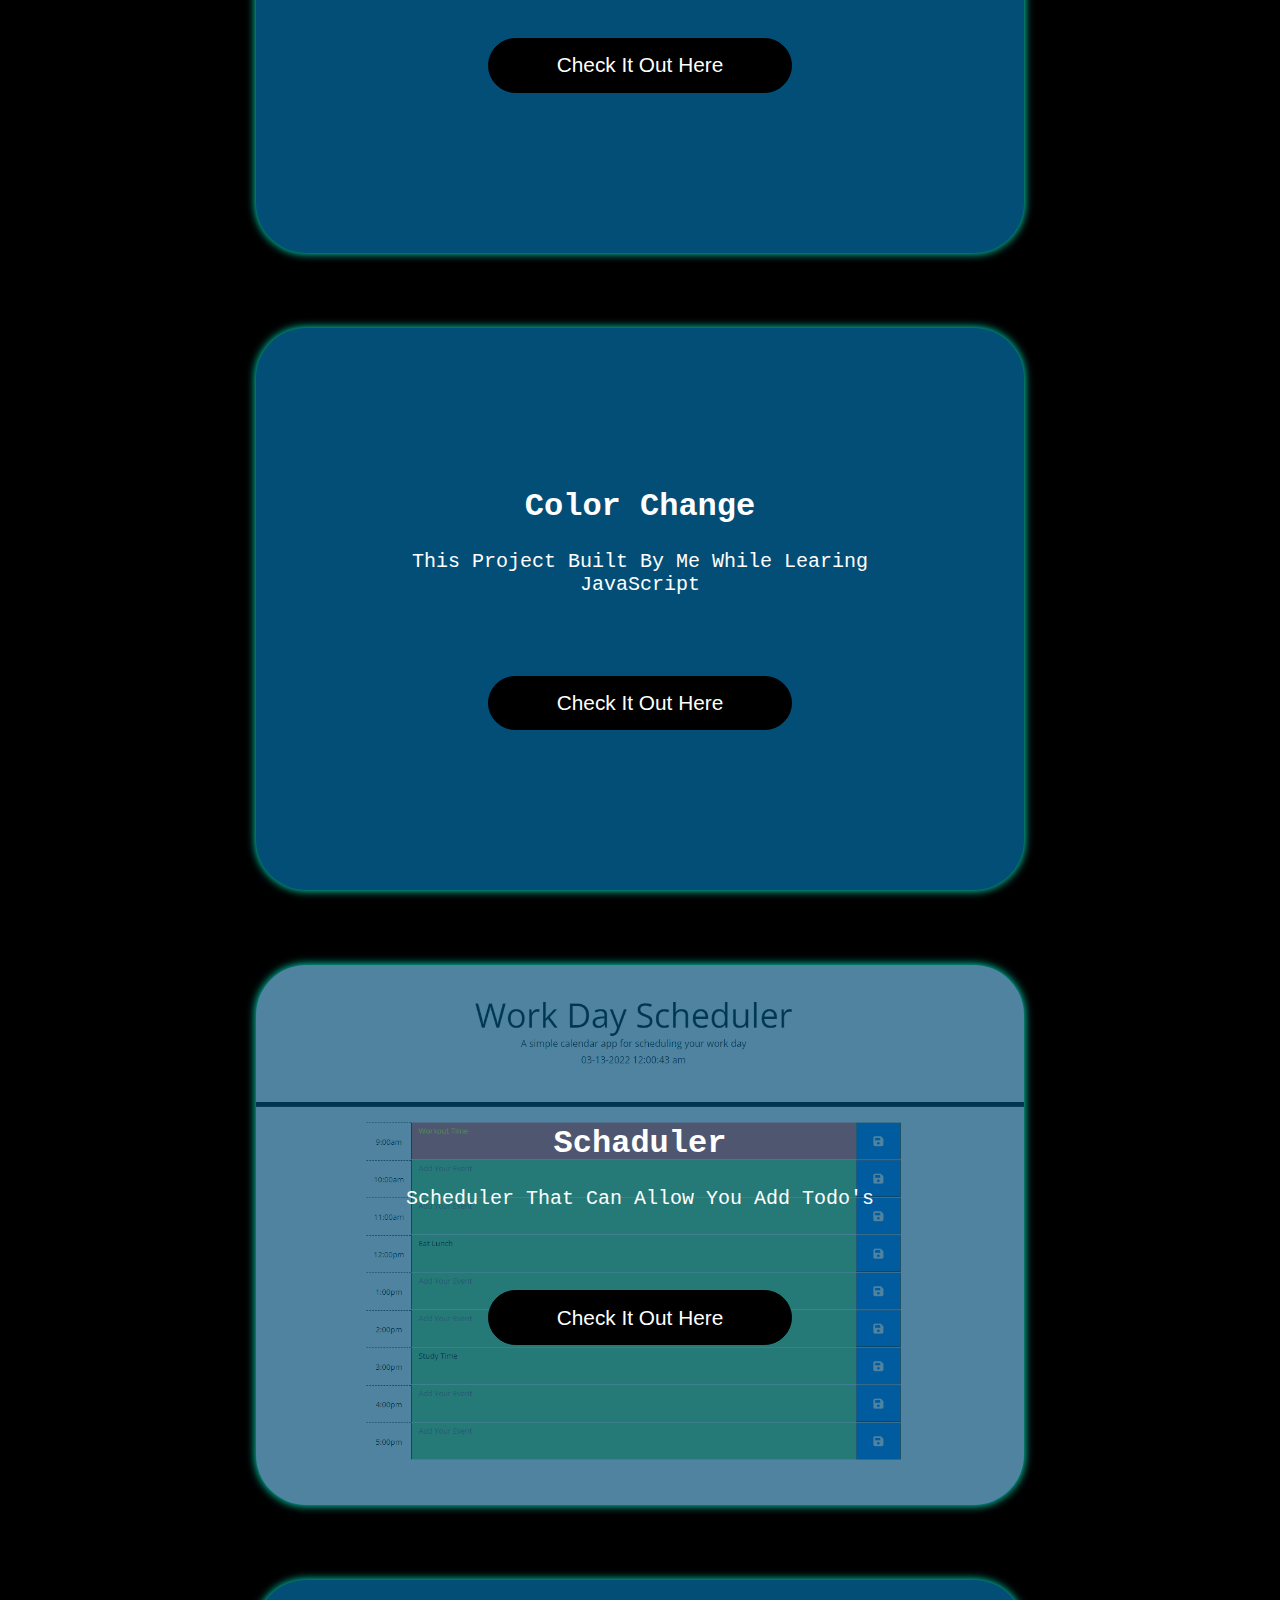
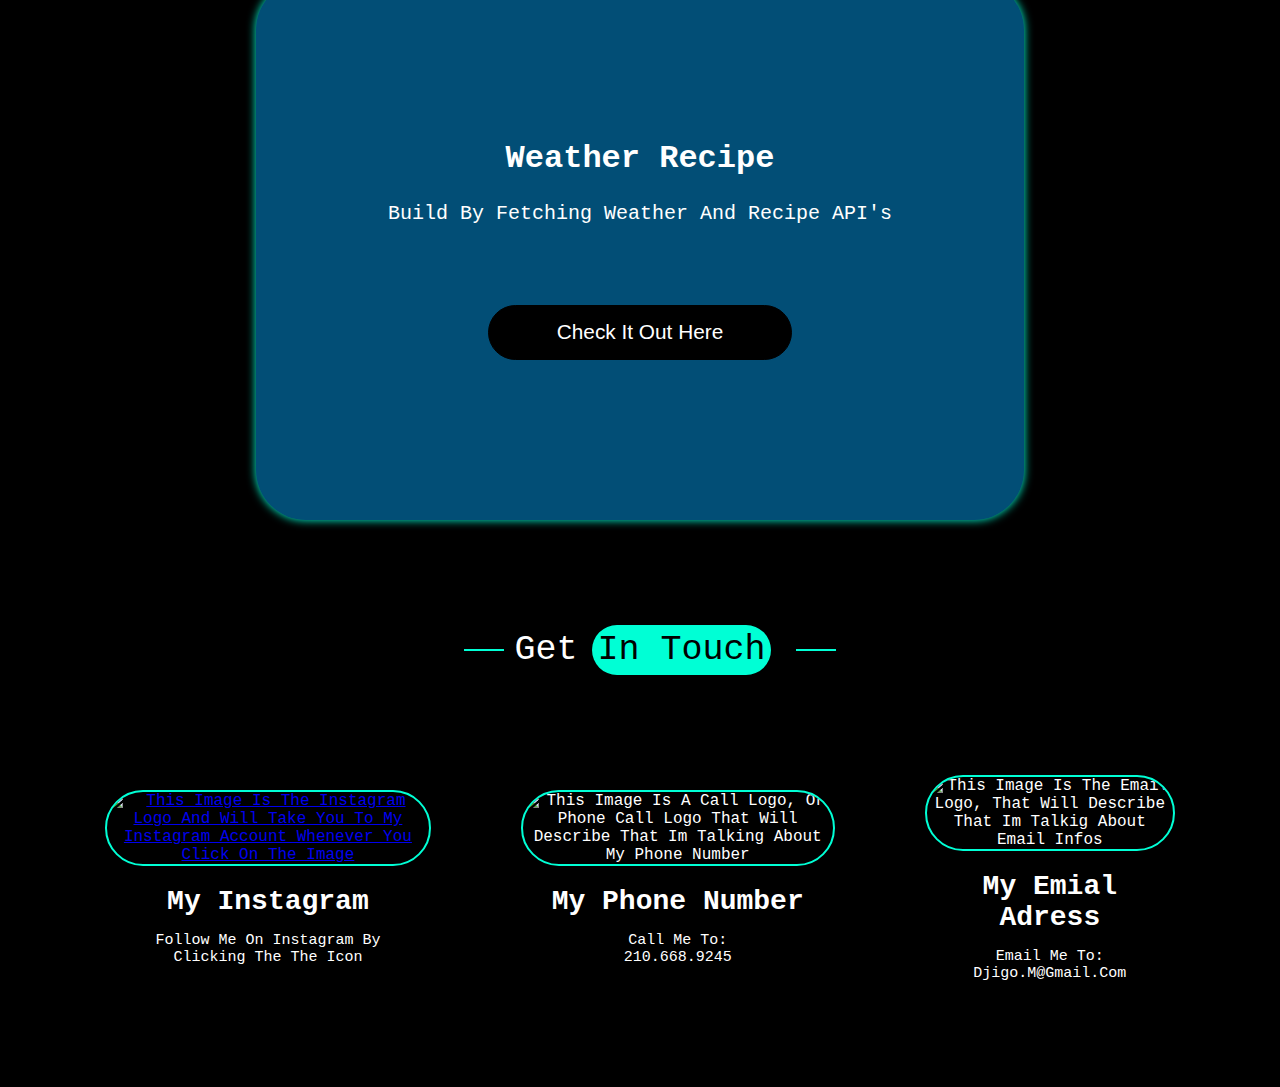
==== commit 1062369c: "added some projects" ====
--- a/index2.html
+++ b/index2.html
@@ -19,7 +19,7 @@
         
         <nav>
           <ul class="navbar">
-            <li><a href="index1.html">Home</a></li>
+            <li><a href="index.html">Home</a></li>
             <li><a href="#about-me">About</a></li>
             <li><a href="#work">Work</a></li>
             <li><a href="#contacts">Contacts</a></li>
@@ -158,6 +158,18 @@
             <button class="btn"><a href="https://jmaouchi.github.io/changing-color-JavaScript-project-/">check it out here</a></button>
           </div>
 
+          <div class="col scheduler">
+            <h4>Schaduler</h4>
+            <p>Scheduler that can allow you add todo's</p>
+            <button class="btn"><a href="https://jmaouchi.github.io/changing-color-JavaScript-project-/">check it out here</a></button>
+          </div>
+
+          <div class="col weather-recipe">
+            <h4>Weather Recipe</h4>
+            <p>Build by fetching weather and recipe API's</p>
+            <button class="btn"><a href="https://jmaouchi.github.io/changing-color-JavaScript-project-/">check it out here</a></button>
+          </div>
+
         </div>  
 
       </section>
--- a/asset/css/Style2.css
+++ b/asset/css/Style2.css
@@ -336,6 +336,40 @@
   z-index: -1;
 }
 
+.section-three-content-wrap .col.weather-recipe::before{
+  content: "";
+  height: 100%;
+  width: 100%;
+  background-image: url('../images/readme.gif');
+  background-position: center;
+  background-repeat:no-repeat;
+  background-size: cover;
+  opacity: 30%;  
+  position: absolute;
+  top: 0px;
+  left: 0px;
+  border-radius: var(--border-radius);
+  z-index: -1;
+}
+
+
+.section-three-content-wrap .col.scheduler::before{
+  content: "";
+  height: 100%;
+  width: 100%;
+  background-image: url('../images/Schedule.png');
+  background-position: center;
+  background-repeat:no-repeat;
+  background-size: cover;
+  opacity: 30%;  
+  position: absolute;
+  top: 0px;
+  left: 0px;
+  border-radius: var(--border-radius);
+  z-index: -1;
+}
+
+
 
 .section-three-content-wrap .col:hover{
   background-color: var(--color-black);
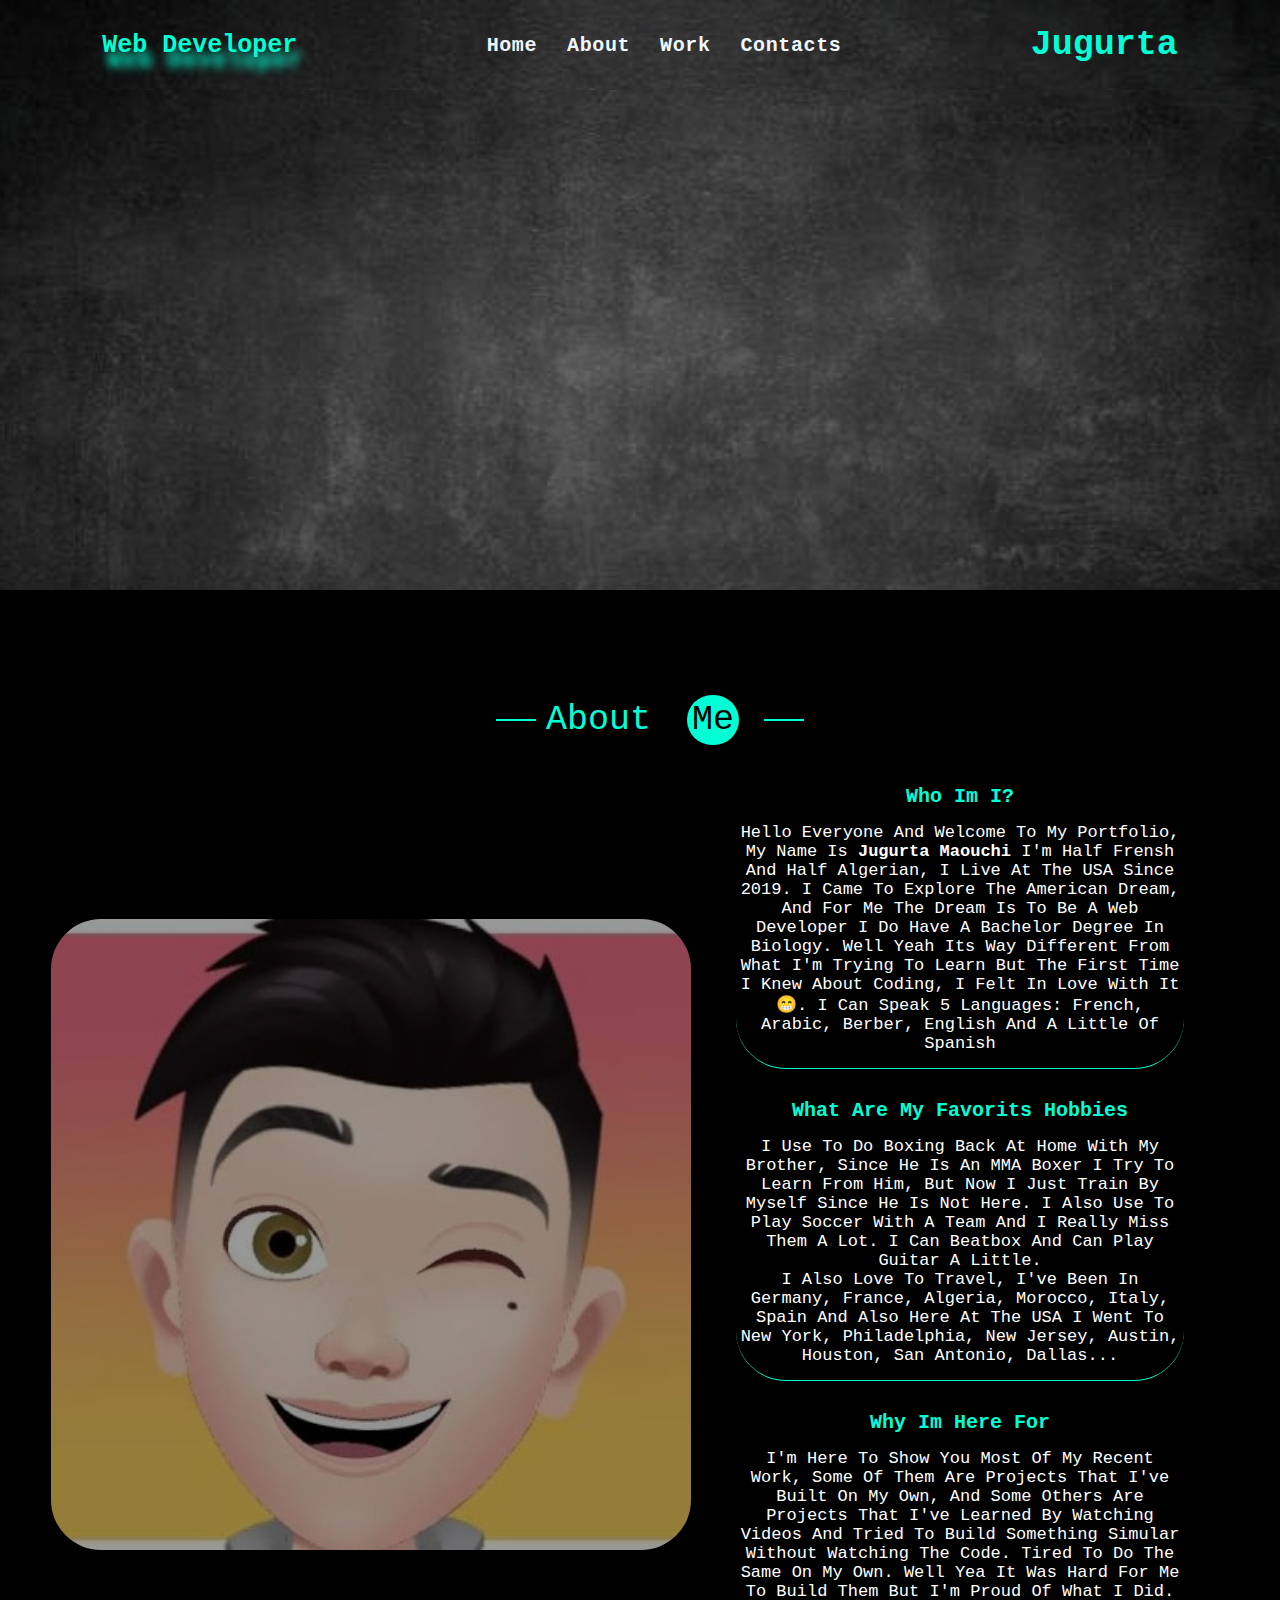
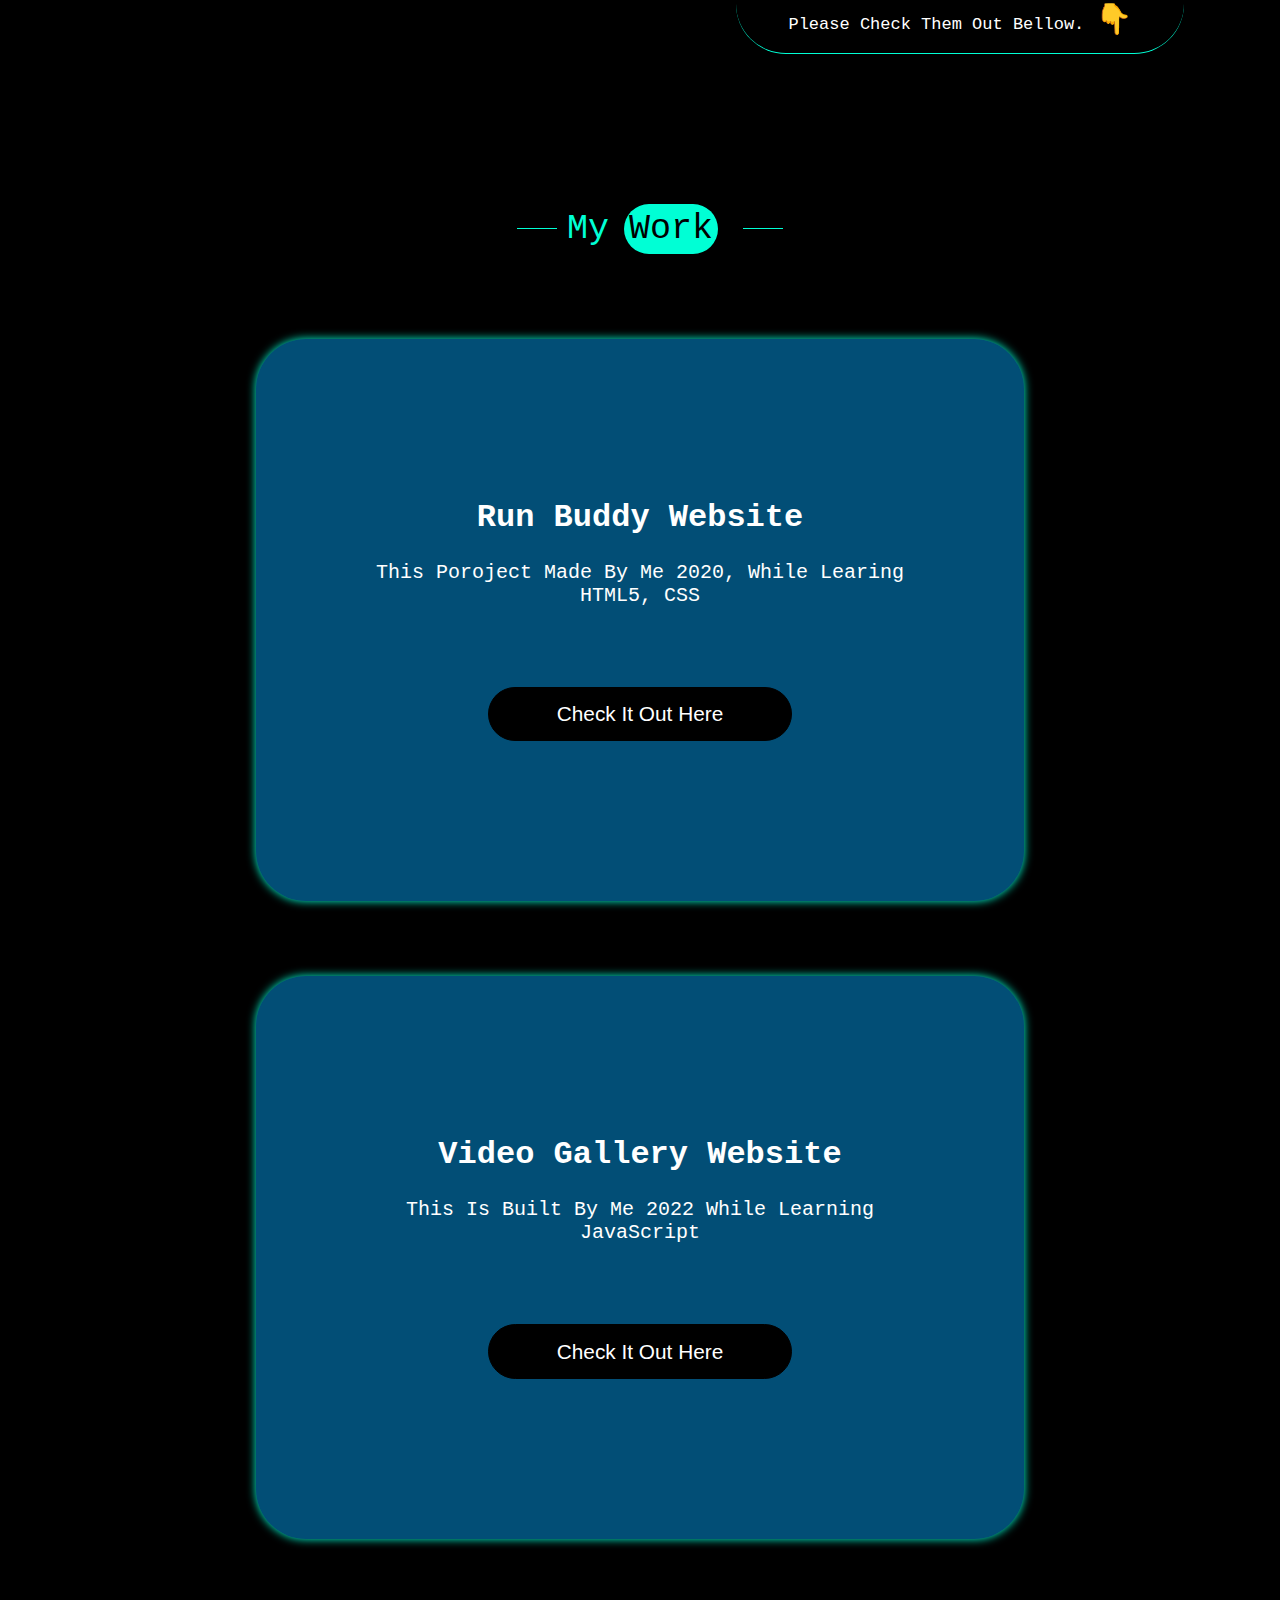
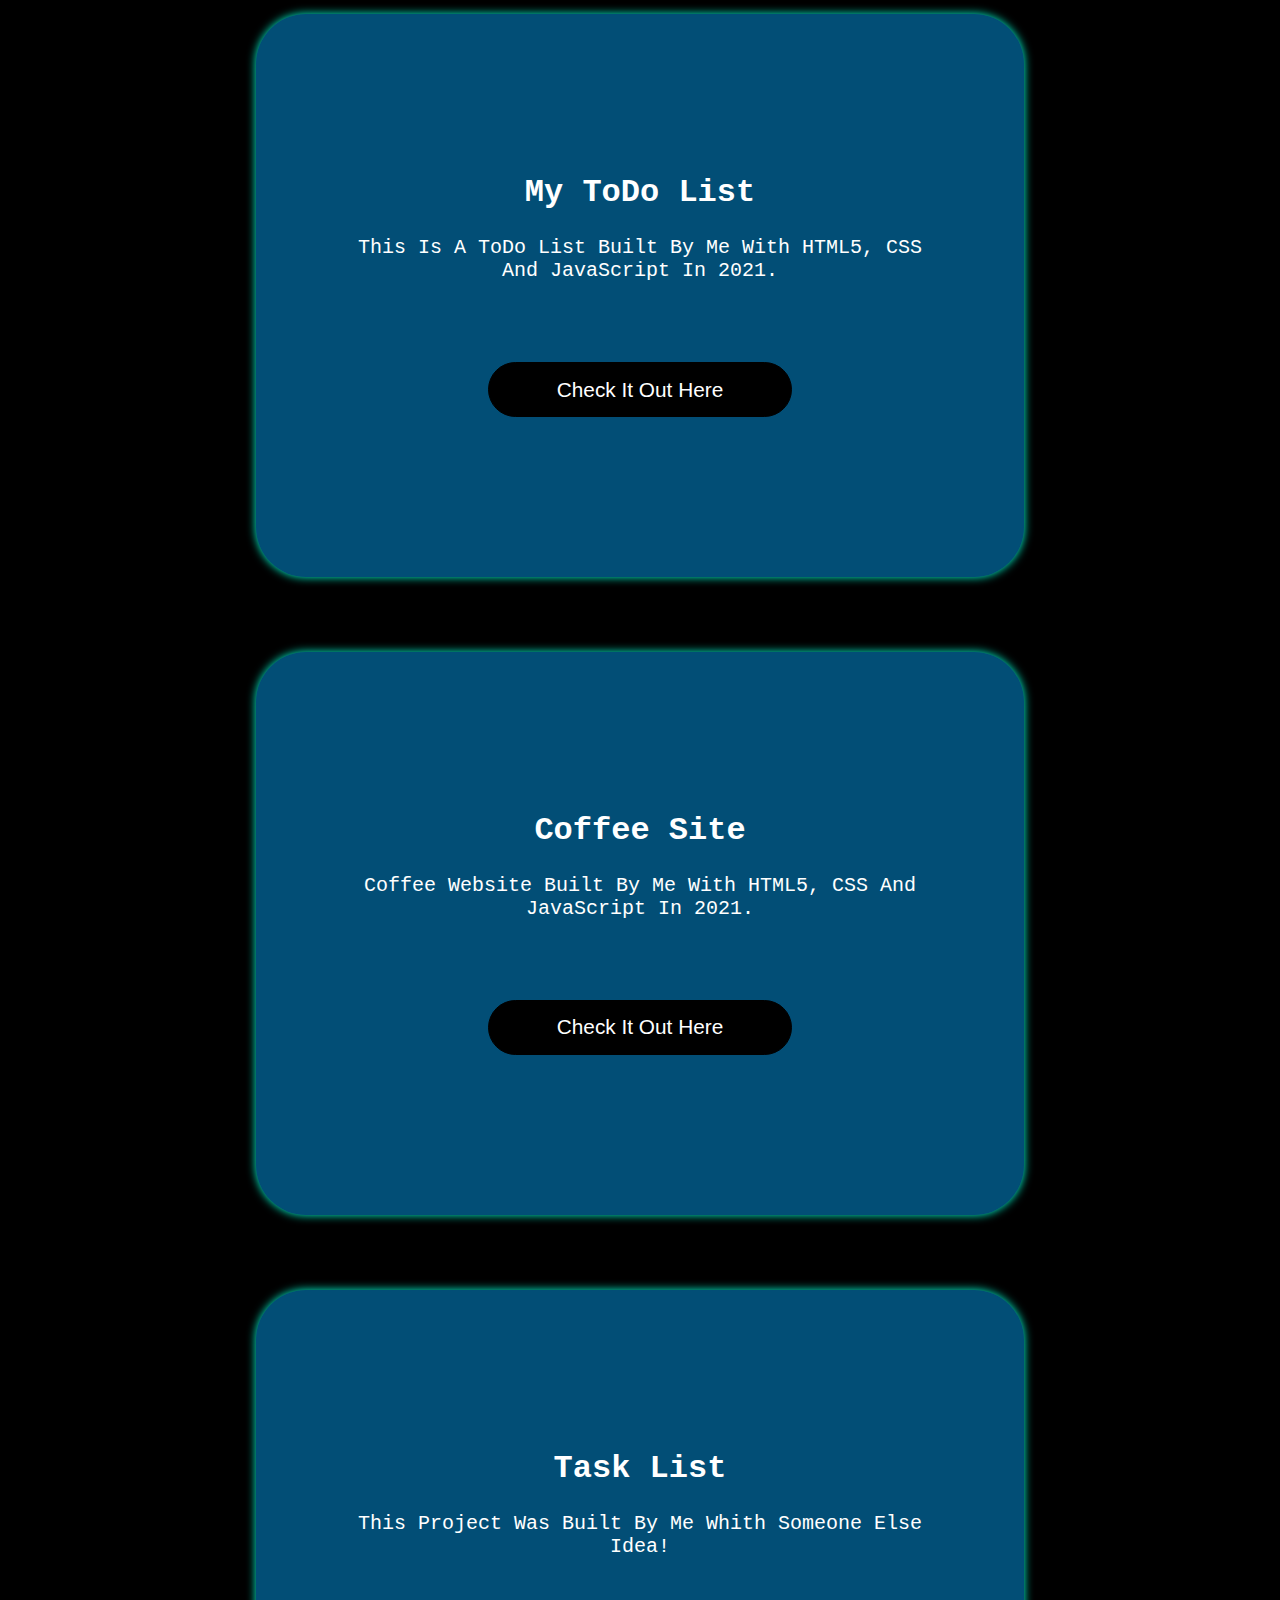
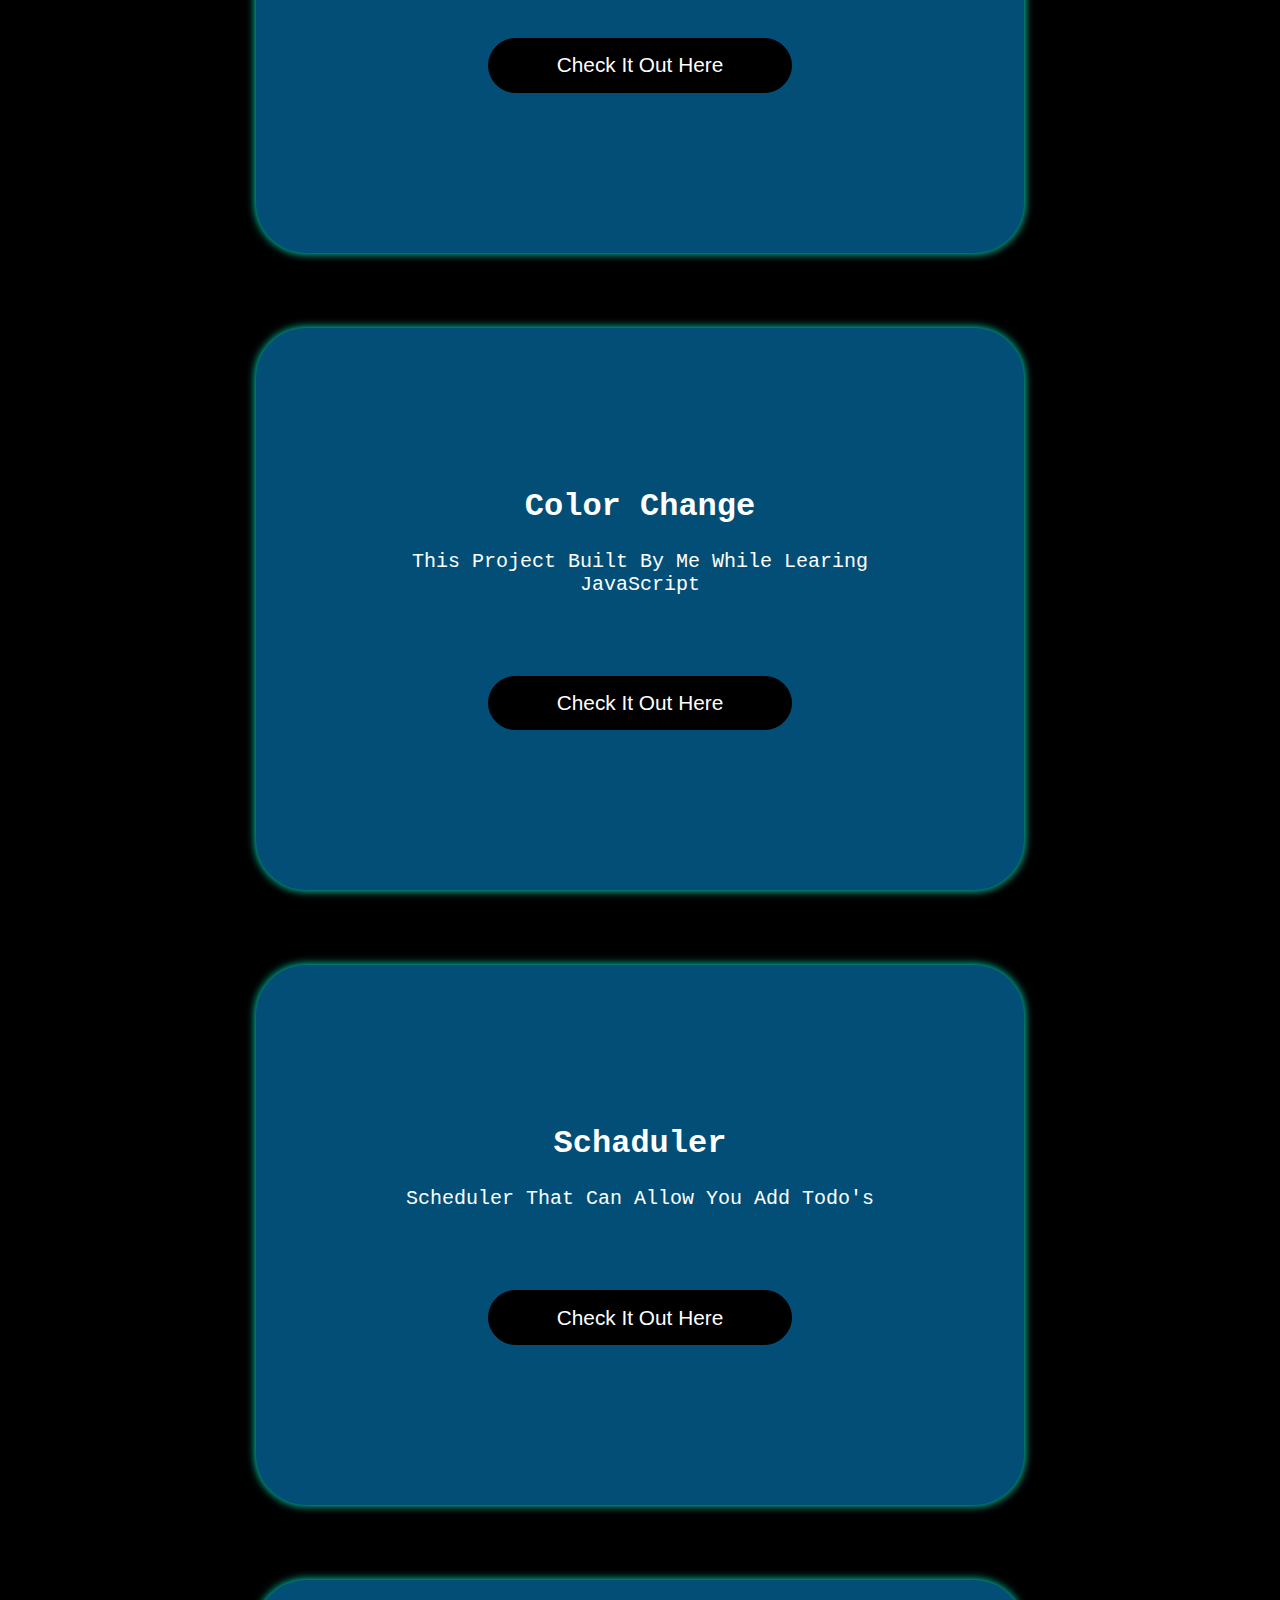
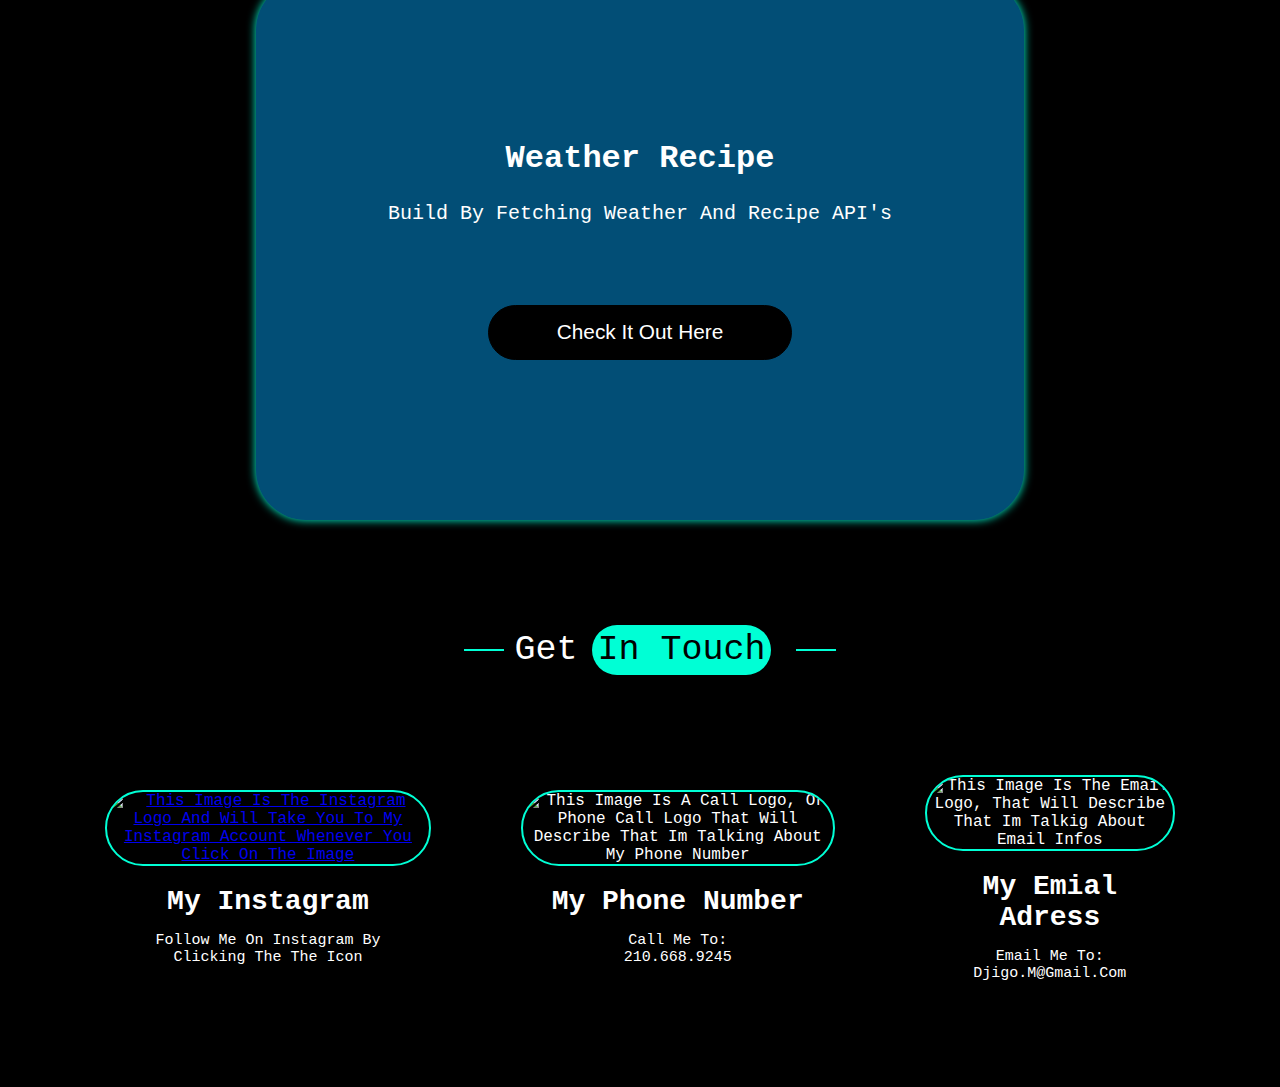
==== commit 9df8f5fb: "linked projects to the app" ====
--- a/index2.html
+++ b/index2.html
@@ -161,13 +161,13 @@
           <div class="col scheduler">
             <h4>Schaduler</h4>
             <p>Scheduler that can allow you add todo's</p>
-            <button class="btn"><a href="https://jmaouchi.github.io/changing-color-JavaScript-project-/">check it out here</a></button>
+            <button class="btn"><a href="https://jmaouchi.github.io/Work-Day-Scheduler/">check it out here</a></button>
           </div>
 
           <div class="col weather-recipe">
             <h4>Weather Recipe</h4>
             <p>Build by fetching weather and recipe API's</p>
-            <button class="btn"><a href="https://jmaouchi.github.io/changing-color-JavaScript-project-/">check it out here</a></button>
+            <button class="btn"><a href="https://sipg789.github.io/hestia/index.html">check it out here</a></button>
           </div>
 
         </div>  
--- a/asset/css/Style2.css
+++ b/asset/css/Style2.css
@@ -357,7 +357,7 @@
   content: "";
   height: 100%;
   width: 100%;
-  background-image: url('../images/Schedule.png');
+  background-image: url('../images/readme.gif');
   background-position: center;
   background-repeat:no-repeat;
   background-size: cover;
